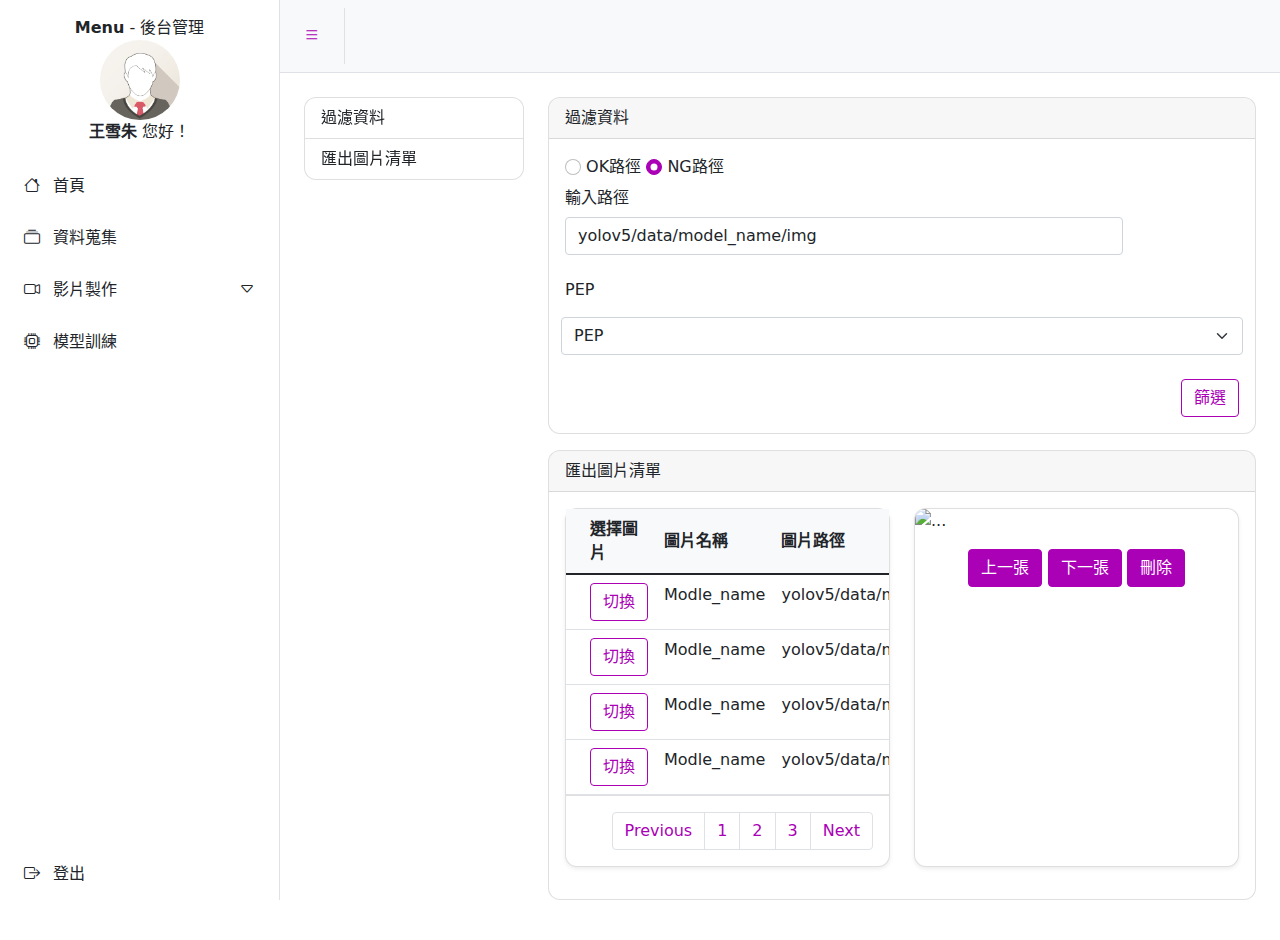
==== data_collect.html @ cba110c1 "[upload] 上傳更新完畢的網頁版型" ====
<!DOCTYPE html>
<html lang="zh-TW">
<head>
    <meta charset="UTF-8">
    <meta http-equiv="X-UA-Compatible" content="IE=edge">
    <meta name="viewport" content="width=device-width, initial-scale=1.0">
    <link rel="stylesheet" href="https://cdn.jsdelivr.net/npm/bootstrap@5.1.1/dist/css/bootstrap.min.css" rel="stylesheet" integrity="sha384-F3w7mX95PdgyTmZZMECAngseQB83DfGTowi0iMjiWaeVhAn4FJkqJByhZMI3AhiU" crossorigin="anonymous">
    <link rel="stylesheet" href="https://cdn.jsdelivr.net/npm/bootstrap-icons@1.6.1/font/bootstrap-icons.css">
    <link rel="stylesheet" href="stylesheets/all.css">
    <title>Document</title>
</head>
<body>
    <div class="d-flex">
    <aside class="sidebar vh-100 border-end pt-3 d-flex bg-white flex-column">
      <!-- 1. 後台名稱 -->
      <div class="px-4 text-center">
        <strong>Menu</strong>
        - 後台管理
      </div>
      <div class="px-4 text-center">
        <img src="./public/img_avatar1.png" class="rounded-circle" width="80" height="80">
      </div>
      <div class="px-4 text-center">
        <strong>王雪朱</strong>
        您好！
      </div>
      <!-- 2. 選單 -->
      <div class="overflow-auto mt-3">
        <div><!-- 不包含子選單 -->
          <a class="sidebar-link"
            href="/" role="button">
            <div class="px-4">
              <i class="bi bi-house me-2"></i>
              首頁
            </div>
          </a>
        </div>
        <div><!-- 不包含子選單 -->
          <a class="sidebar-link"
            href="/data_collect.html" role="button">
            <div class="px-4">
              <i class="bi bi-collection me-2"></i>
              資料蒐集
            </div>
          </a>
        </div>
        <div><!-- 包含子選項 -->
          <a data-bs-toggle="collapse"
            class="sidebar-link"
            href="#menu-admin" role="button">
            <div class="d-flex justify-content-between px-4">
              <p class="mb-0">
                <i class="bi bi-camera-video me-2"></i>
                影片製作
              </p>
              <i class="bi bi-caret-down"></i>
            </div>
          </a>
          <div class="collapse" id="menu-admin" role="button">
            <a href="/video.html" class="d-block ps-5 text-dark text-decoration-none sidebar-link">
              影片製作
            </a>
            <a href="/video_autolabel.html" class="d-block ps-5 text-dark text-decoration-none sidebar-link">
              Auto Label
            </a>
            <a href="/video_datatransfer.html" class="d-block ps-5 text-dark text-decoration-none sidebar-link">
              資料轉移
            </a>
          </div>
        </div>
      </div>
      <div><!-- 不包含子選單 -->
        <a class="sidebar-link"
          href="/train.html" role="button">
          <div class="px-4">
            <i class="bi bi-cpu me-2"></i>
            模型訓練
          </div>
        </a>
      </div>
      <!-- 3. 登出按鈕 -->
      <a href="#" class="mt-auto sidebar-link">
        <div class="px-4">
          <p class="mb-0">
            <i class="bi bi-box-arrow-right me-2"></i>
              登出
          </p>
        </div>
      </a>
    </aside>
    <main class="main">
      <div class="bg-white w-100 border-bottom sticky-top">
        <nav class="navbar navbar-light bg-light">
          <a href="#"
          class="d-inline-block py-3 px-4 border-end" id="toggle-btn">
            <i class="bi bi-list"></i>
          </a>
        </nav>
      </div>

      <div class="p-4">
        <div class="row">
          <div class="col-lg-3 mb-3">
            <nav id="detail-list-item" class="list-group sticky-top" style="top: 80px">
              <a href="#filt_data" class="list-group-item list-group-item-action">
                過濾資料
              </a>
              <a href="#outpudImgList" class="list-group-item list-group-item-action">
                匯出圖片清單
              </a>
            </nav>
          </div>
          <div class="col-lg-9">
            <div class="card mb-3">
              <div class="card-header" id="filt_data">
                過濾資料
              </div>
              <div class="card-body">
                <div class="row mb-3">
                    <div class="col-sm-10">
                        <input id="imgPathOption" name="imgPathOption" type="radio" class="form-check-input" checked="" required="">
                        <label class="form-check-label" for="imgPathOption">OK路徑</label>
                        <input id="imgPathOption" name="imgPathOption" type="radio" class="form-check-input" checked="" required="">
                        <label class="form-check-label" for="imgPathOption">NG路徑</label>
                        <br/>
                        <label for="taxNumber" class="col-sm-2 col-form-label">輸入路徑</label>
                        <input type="text" id="taxNumber" class="form-control" value="yolov5/data/model_name/img">
                    </div>
                </div>
                <div class="row mb-3">
                    <label for="invoiceType" class="col-sm-2 col-form-label">PEP</label>
                    <div class="col-sm-12 p-2">
                        <select name="" id="invoiceType" class="form-select">
                        <option value="">PEP</option>
                        <option value="" selected>PEP</option>
                        <option value="">PEP</option>
                        </select>
                    </div>
                </div>
                
                <div class="text-end">
                  <button type="button" class="btn btn-outline-primary">篩選</button>
                </div>
              </div>
            </div>

            <div class="card mb-3">
              <div class="card-header" id="outpudImgList">
                匯出圖片清單
              </div>
              <div class="card-body">
                <div class="row mb-3">
                    <div class="col-lg-6">
                        <div class="card shadow-sm h-100">
                            <div class="table-responsive">
                                <table class="table table-hover mb-0">
                                  <thead class="bg-light">
                                    <tr class="align-middle">
                                      <th scope="col" class="ps-4">選擇圖片</th>
                                      <th scope="col">圖片名稱</th>
                                      <th scope="col">圖片路徑</th>
                                    </tr>
                                  </thead>
                                  <tbody class="text-nowrap">
                                    <tr>
                                      <td class="ps-4">
                                        <input type="button" class="btn btn-outline-primary" value="切換">
                                      </td>
                                      <td>Modle_name</td>
                                      <td class="pe-4">
                                        yolov5/data/model_name/img
                                      </td>
                                    </tr>
                                    <tr>
                                        <td class="ps-4">
                                          <input type="button" class="btn btn-outline-primary" value="切換">
                                        </td>
                                        <td>Modle_name</td>
                                        <td class="pe-4">
                                          yolov5/data/model_name/img
                                        </td>
                                      </tr>
                                      <tr>
                                        <td class="ps-4">
                                          <input type="button" class="btn btn-outline-primary" value="切換">
                                        </td>
                                        <td>Modle_name</td>
                                        <td class="pe-4">
                                          yolov5/data/model_name/img
                                        </td>
                                      </tr>
                                      <tr>
                                        <td class="ps-4">
                                          <input type="button" class="btn btn-outline-primary" value="切換">
                                        </td>
                                        <td>Modle_name</td>
                                        <td class="pe-4">
                                          yolov5/data/model_name/img
                                        </td>
                                      </tr>
                                  </tbody>
                                </table>
                        </div>
                        <div class="card-footer bg-transparent py-3">
                            <nav aria-label="Page navigation example">
                              <ul class="pagination justify-content-end mb-0">
                                <li class="page-item"><a class="page-link" href="#">Previous</a></li>
                                <li class="page-item"><a class="page-link" href="#">1</a></li>
                                <li class="page-item"><a class="page-link" href="#">2</a></li>
                                <li class="page-item"><a class="page-link" href="#">3</a></li>
                                <li class="page-item"><a class="page-link" href="#">Next</a></li>
                              </ul>
                            </nav>
                          </div>
                    </div>
                    
                </div>

                    <div class="col-lg-6">
                        <div class="card shadow-sm h-100">
                          <img src="https://images.unsplash.com/photo-1499346030926-9a72daac6c63?ixlib=rb-1.2.1&ixid=MnwxMjA3fDB8MHxwaG90by1wYWdlfHx8fGVufDB8fHx8&auto=format&fit=crop&w=1770&q=80" class="card-img-top" alt="...">
                          <div class="card-body text-center">
                            <a href="#" class="btn btn-primary">上一張</a>
                            <a href="#" class="btn btn-primary">下一張</a>
                            <a href="#" class="btn btn-primary">刪除</a>
                          </div>
                        </div>
                      </div>
                
              </div>
            </div>
           </div>
            
          </div>
        </div>
      </div>
    </main>
  </div>
</div>
    <script type="text/javascript" src="public/js/index.js"></script>
    <script src="https://cdn.jsdelivr.net/npm/bootstrap@5.1.1/dist/js/bootstrap.bundle.min.js" integrity="sha384-/bQdsTh/da6pkI1MST/rWKFNjaCP5gBSY4sEBT38Q/9RBh9AH40zEOg7Hlq2THRZ" crossorigin="anonymous"></script>
</body>
</html>
---- stylesheets/all.css ----
:root {
  --bs-blue: #0d6efd;
  --bs-indigo: #6610f2;
  --bs-purple: #6f42c1;
  --bs-pink: #d63384;
  --bs-red: #dc3545;
  --bs-orange: #fd7e14;
  --bs-yellow: #ffc107;
  --bs-green: #198754;
  --bs-teal: #20c997;
  --bs-cyan: #0dcaf0;
  --bs-white: #fff;
  --bs-gray: #6c757d;
  --bs-gray-dark: #343a40;
  --bs-gray-100: #f8f9fa;
  --bs-gray-200: #e9ecef;
  --bs-gray-300: #dee2e6;
  --bs-gray-400: #ced4da;
  --bs-gray-500: #adb5bd;
  --bs-gray-600: #6c757d;
  --bs-gray-700: #495057;
  --bs-gray-800: #343a40;
  --bs-gray-900: #212529;
  --bs-primary: #aa00b6;
  --bs-secondary: #6c757d;
  --bs-success: #00ff89;
  --bs-info: #0dcaf0;
  --bs-warning: #ffc107;
  --bs-danger: #dc3545;
  --bs-light: #f8f9fa;
  --bs-dark: #212529;
  --bs-primary-rgb: 170, 0, 182;
  --bs-secondary-rgb: 108, 117, 125;
  --bs-success-rgb: 0, 255, 137;
  --bs-info-rgb: 13, 202, 240;
  --bs-warning-rgb: 255, 193, 7;
  --bs-danger-rgb: 220, 53, 69;
  --bs-light-rgb: 248, 249, 250;
  --bs-dark-rgb: 33, 37, 41;
  --bs-white-rgb: 255, 255, 255;
  --bs-black-rgb: 0, 0, 0;
  --bs-body-color-rgb: 33, 37, 41;
  --bs-body-bg-rgb: 255, 255, 255;
  --bs-font-sans-serif: system-ui, -apple-system, "Segoe UI", Roboto, "Helvetica Neue", Arial, "Noto Sans", "Liberation Sans", sans-serif, "Apple Color Emoji", "Segoe UI Emoji", "Segoe UI Symbol", "Noto Color Emoji";
  --bs-font-monospace: SFMono-Regular, Menlo, Monaco, Consolas, "Liberation Mono", "Courier New", monospace;
  --bs-gradient: linear-gradient(180deg, rgba(255, 255, 255, 0.15), rgba(255, 255, 255, 0));
  --bs-body-font-family: var(--bs-font-sans-serif);
  --bs-body-font-size: 1rem;
  --bs-body-font-weight: 400;
  --bs-body-line-height: 1.5;
  --bs-body-color: #212529;
  --bs-body-bg: #fff;
}

*,
*::before,
*::after {
  -webkit-box-sizing: border-box;
          box-sizing: border-box;
}

@media (prefers-reduced-motion: no-preference) {
  :root {
    scroll-behavior: smooth;
  }
}

body {
  margin: 0;
  font-family: var(--bs-body-font-family);
  font-size: var(--bs-body-font-size);
  font-weight: var(--bs-body-font-weight);
  line-height: var(--bs-body-line-height);
  color: var(--bs-body-color);
  text-align: var(--bs-body-text-align);
  background-color: var(--bs-body-bg);
  -webkit-text-size-adjust: 100%;
  -webkit-tap-highlight-color: rgba(0, 0, 0, 0);
}

hr {
  margin: 1rem 0;
  color: inherit;
  background-color: currentColor;
  border: 0;
  opacity: 0.25;
}

hr:not([size]) {
  height: 1px;
}

h1, .h1, h2, .h2, h3, .h3, h4, .h4, h5, .h5, h6, .h6 {
  margin-top: 0;
  margin-bottom: 0.5rem;
  font-weight: 500;
  line-height: 1.2;
}

h1, .h1 {
  font-size: calc(1.375rem + 1.5vw);
}

@media (min-width: 1200px) {
  h1, .h1 {
    font-size: 2.5rem;
  }
}

h2, .h2 {
  font-size: calc(1.325rem + 0.9vw);
}

@media (min-width: 1200px) {
  h2, .h2 {
    font-size: 2rem;
  }
}

h3, .h3 {
  font-size: calc(1.3rem + 0.6vw);
}

@media (min-width: 1200px) {
  h3, .h3 {
    font-size: 1.75rem;
  }
}

h4, .h4 {
  font-size: calc(1.275rem + 0.3vw);
}

@media (min-width: 1200px) {
  h4, .h4 {
    font-size: 1.5rem;
  }
}

h5, .h5 {
  font-size: 1.25rem;
}

h6, .h6 {
  font-size: 1rem;
}

p {
  margin-top: 0;
  margin-bottom: 1rem;
}

abbr[title],
abbr[data-bs-original-title] {
  -webkit-text-decoration: underline dotted;
          text-decoration: underline dotted;
  cursor: help;
  text-decoration-skip-ink: none;
}

address {
  margin-bottom: 1rem;
  font-style: normal;
  line-height: inherit;
}

ol,
ul {
  padding-left: 2rem;
}

ol,
ul,
dl {
  margin-top: 0;
  margin-bottom: 1rem;
}

ol ol,
ul ul,
ol ul,
ul ol {
  margin-bottom: 0;
}

dt {
  font-weight: 700;
}

dd {
  margin-bottom: .5rem;
  margin-left: 0;
}

blockquote {
  margin: 0 0 1rem;
}

b,
strong {
  font-weight: bolder;
}

small, .small {
  font-size: 0.875em;
}

mark, .mark {
  padding: 0.2em;
  background-color: #fcf8e3;
}

sub,
sup {
  position: relative;
  font-size: 0.75em;
  line-height: 0;
  vertical-align: baseline;
}

sub {
  bottom: -.25em;
}

sup {
  top: -.5em;
}

a {
  color: #aa00b6;
  text-decoration: underline;
}

a:hover {
  color: #880092;
}

a:not([href]):not([class]), a:not([href]):not([class]):hover {
  color: inherit;
  text-decoration: none;
}

pre,
code,
kbd,
samp {
  font-family: var(--bs-font-monospace);
  font-size: 1em;
  direction: ltr /* rtl:ignore */;
  unicode-bidi: bidi-override;
}

pre {
  display: block;
  margin-top: 0;
  margin-bottom: 1rem;
  overflow: auto;
  font-size: 0.875em;
}

pre code {
  font-size: inherit;
  color: inherit;
  word-break: normal;
}

code {
  font-size: 0.875em;
  color: #d63384;
  word-wrap: break-word;
}

a > code {
  color: inherit;
}

kbd {
  padding: 0.2rem 0.4rem;
  font-size: 0.875em;
  color: #fff;
  background-color: #212529;
  border-radius: 0.2rem;
}

kbd kbd {
  padding: 0;
  font-size: 1em;
  font-weight: 700;
}

figure {
  margin: 0 0 1rem;
}

img,
svg {
  vertical-align: middle;
}

table {
  caption-side: bottom;
  border-collapse: collapse;
}

caption {
  padding-top: 0.5rem;
  padding-bottom: 0.5rem;
  color: #6c757d;
  text-align: left;
}

th {
  text-align: inherit;
  text-align: -webkit-match-parent;
}

thead,
tbody,
tfoot,
tr,
td,
th {
  border-color: inherit;
  border-style: solid;
  border-width: 0;
}

label {
  display: inline-block;
}

button {
  border-radius: 0;
}

button:focus:not(:focus-visible) {
  outline: 0;
}

input,
button,
select,
optgroup,
textarea {
  margin: 0;
  font-family: inherit;
  font-size: inherit;
  line-height: inherit;
}

button,
select {
  text-transform: none;
}

[role="button"] {
  cursor: pointer;
}

select {
  word-wrap: normal;
}

select:disabled {
  opacity: 1;
}

[list]::-webkit-calendar-picker-indicator {
  display: none;
}

button,
[type="button"],
[type="reset"],
[type="submit"] {
  -webkit-appearance: button;
}

button:not(:disabled),
[type="button"]:not(:disabled),
[type="reset"]:not(:disabled),
[type="submit"]:not(:disabled) {
  cursor: pointer;
}

::-moz-focus-inner {
  padding: 0;
  border-style: none;
}

textarea {
  resize: vertical;
}

fieldset {
  min-width: 0;
  padding: 0;
  margin: 0;
  border: 0;
}

legend {
  float: left;
  width: 100%;
  padding: 0;
  margin-bottom: 0.5rem;
  font-size: calc(1.275rem + 0.3vw);
  line-height: inherit;
}

@media (min-width: 1200px) {
  legend {
    font-size: 1.5rem;
  }
}

legend + * {
  clear: left;
}

::-webkit-datetime-edit-fields-wrapper,
::-webkit-datetime-edit-text,
::-webkit-datetime-edit-minute,
::-webkit-datetime-edit-hour-field,
::-webkit-datetime-edit-day-field,
::-webkit-datetime-edit-month-field,
::-webkit-datetime-edit-year-field {
  padding: 0;
}

::-webkit-inner-spin-button {
  height: auto;
}

[type="search"] {
  outline-offset: -2px;
  -webkit-appearance: textfield;
}

/* rtl:raw:
[type="tel"],
[type="url"],
[type="email"],
[type="number"] {
  direction: ltr;
}
*/
::-webkit-search-decoration {
  -webkit-appearance: none;
}

::-webkit-color-swatch-wrapper {
  padding: 0;
}

::file-selector-button {
  font: inherit;
}

::-webkit-file-upload-button {
  font: inherit;
  -webkit-appearance: button;
}

output {
  display: inline-block;
}

iframe {
  border: 0;
}

summary {
  display: list-item;
  cursor: pointer;
}

progress {
  vertical-align: baseline;
}

[hidden] {
  display: none !important;
}

.lead {
  font-size: 1.25rem;
  font-weight: 300;
}

.display-1 {
  font-size: calc(1.625rem + 4.5vw);
  font-weight: 300;
  line-height: 1.2;
}

@media (min-width: 1200px) {
  .display-1 {
    font-size: 5rem;
  }
}

.display-2 {
  font-size: calc(1.575rem + 3.9vw);
  font-weight: 300;
  line-height: 1.2;
}

@media (min-width: 1200px) {
  .display-2 {
    font-size: 4.5rem;
  }
}

.display-3 {
  font-size: calc(1.525rem + 3.3vw);
  font-weight: 300;
  line-height: 1.2;
}

@media (min-width: 1200px) {
  .display-3 {
    font-size: 4rem;
  }
}

.display-4 {
  font-size: calc(1.475rem + 2.7vw);
  font-weight: 300;
  line-height: 1.2;
}

@media (min-width: 1200px) {
  .display-4 {
    font-size: 3.5rem;
  }
}

.display-5 {
  font-size: calc(1.425rem + 2.1vw);
  font-weight: 300;
  line-height: 1.2;
}

@media (min-width: 1200px) {
  .display-5 {
    font-size: 3rem;
  }
}

.display-6 {
  font-size: calc(1.375rem + 1.5vw);
  font-weight: 300;
  line-height: 1.2;
}

@media (min-width: 1200px) {
  .display-6 {
    font-size: 2.5rem;
  }
}

.list-unstyled {
  padding-left: 0;
  list-style: none;
}

.list-inline {
  padding-left: 0;
  list-style: none;
}

.list-inline-item {
  display: inline-block;
}

.list-inline-item:not(:last-child) {
  margin-right: 0.5rem;
}

.initialism {
  font-size: 0.875em;
  text-transform: uppercase;
}

.blockquote {
  margin-bottom: 1rem;
  font-size: 1.25rem;
}

.blockquote > :last-child {
  margin-bottom: 0;
}

.blockquote-footer {
  margin-top: -1rem;
  margin-bottom: 1rem;
  font-size: 0.875em;
  color: #6c757d;
}

.blockquote-footer::before {
  content: "\2014\00A0";
}

.img-fluid {
  max-width: 100%;
  height: auto;
}

.img-thumbnail {
  padding: 0.25rem;
  background-color: #fff;
  border: 1px solid #dee2e6;
  border-radius: 0.25rem;
  max-width: 100%;
  height: auto;
}

.figure {
  display: inline-block;
}

.figure-img {
  margin-bottom: 0.5rem;
  line-height: 1;
}

.figure-caption {
  font-size: 0.875em;
  color: #6c757d;
}

.container,
.container-fluid,
.container-sm,
.container-md,
.container-lg,
.container-xl,
.container-xxl {
  width: 100%;
  padding-right: var(--bs-gutter-x, 0.75rem);
  padding-left: var(--bs-gutter-x, 0.75rem);
  margin-right: auto;
  margin-left: auto;
}

@media (min-width: 576px) {
  .container, .container-sm {
    max-width: 540px;
  }
}

@media (min-width: 768px) {
  .container, .container-sm, .container-md {
    max-width: 720px;
  }
}

@media (min-width: 992px) {
  .container, .container-sm, .container-md, .container-lg {
    max-width: 960px;
  }
}

@media (min-width: 1200px) {
  .container, .container-sm, .container-md, .container-lg, .container-xl {
    max-width: 1140px;
  }
}

@media (min-width: 1400px) {
  .container, .container-sm, .container-md, .container-lg, .container-xl, .container-xxl {
    max-width: 1320px;
  }
}

.row {
  --bs-gutter-x: 1.5rem;
  --bs-gutter-y: 0;
  display: -webkit-box;
  display: -ms-flexbox;
  display: flex;
  -ms-flex-wrap: wrap;
      flex-wrap: wrap;
  margin-top: calc(-1 * var(--bs-gutter-y));
  margin-right: calc(-.5 * var(--bs-gutter-x));
  margin-left: calc(-.5 * var(--bs-gutter-x));
}

.row > * {
  -ms-flex-negative: 0;
      flex-shrink: 0;
  width: 100%;
  max-width: 100%;
  padding-right: calc(var(--bs-gutter-x) * .5);
  padding-left: calc(var(--bs-gutter-x) * .5);
  margin-top: var(--bs-gutter-y);
}

.col {
  -webkit-box-flex: 1;
      -ms-flex: 1 0 0%;
          flex: 1 0 0%;
}

.row-cols-auto > * {
  -webkit-box-flex: 0;
      -ms-flex: 0 0 auto;
          flex: 0 0 auto;
  width: auto;
}

.row-cols-1 > * {
  -webkit-box-flex: 0;
      -ms-flex: 0 0 auto;
          flex: 0 0 auto;
  width: 100%;
}

.row-cols-2 > * {
  -webkit-box-flex: 0;
      -ms-flex: 0 0 auto;
          flex: 0 0 auto;
  width: 50%;
}

.row-cols-3 > * {
  -webkit-box-flex: 0;
      -ms-flex: 0 0 auto;
          flex: 0 0 auto;
  width: 33.33333%;
}

.row-cols-4 > * {
  -webkit-box-flex: 0;
      -ms-flex: 0 0 auto;
          flex: 0 0 auto;
  width: 25%;
}

.row-cols-5 > * {
  -webkit-box-flex: 0;
      -ms-flex: 0 0 auto;
          flex: 0 0 auto;
  width: 20%;
}

.row-cols-6 > * {
  -webkit-box-flex: 0;
      -ms-flex: 0 0 auto;
          flex: 0 0 auto;
  width: 16.66667%;
}

.col-auto {
  -webkit-box-flex: 0;
      -ms-flex: 0 0 auto;
          flex: 0 0 auto;
  width: auto;
}

.col-1 {
  -webkit-box-flex: 0;
      -ms-flex: 0 0 auto;
          flex: 0 0 auto;
  width: 8.33333%;
}

.col-2 {
  -webkit-box-flex: 0;
      -ms-flex: 0 0 auto;
          flex: 0 0 auto;
  width: 16.66667%;
}

.col-3 {
  -webkit-box-flex: 0;
      -ms-flex: 0 0 auto;
          flex: 0 0 auto;
  width: 25%;
}

.col-4 {
  -webkit-box-flex: 0;
      -ms-flex: 0 0 auto;
          flex: 0 0 auto;
  width: 33.33333%;
}

.col-5 {
  -webkit-box-flex: 0;
      -ms-flex: 0 0 auto;
          flex: 0 0 auto;
  width: 41.66667%;
}

.col-6 {
  -webkit-box-flex: 0;
      -ms-flex: 0 0 auto;
          flex: 0 0 auto;
  width: 50%;
}

.col-7 {
  -webkit-box-flex: 0;
      -ms-flex: 0 0 auto;
          flex: 0 0 auto;
  width: 58.33333%;
}

.col-8 {
  -webkit-box-flex: 0;
      -ms-flex: 0 0 auto;
          flex: 0 0 auto;
  width: 66.66667%;
}

.col-9 {
  -webkit-box-flex: 0;
      -ms-flex: 0 0 auto;
          flex: 0 0 auto;
  width: 75%;
}

.col-10 {
  -webkit-box-flex: 0;
      -ms-flex: 0 0 auto;
          flex: 0 0 auto;
  width: 83.33333%;
}

.col-11 {
  -webkit-box-flex: 0;
      -ms-flex: 0 0 auto;
          flex: 0 0 auto;
  width: 91.66667%;
}

.col-12 {
  -webkit-box-flex: 0;
      -ms-flex: 0 0 auto;
          flex: 0 0 auto;
  width: 100%;
}

.offset-1 {
  margin-left: 8.33333%;
}

.offset-2 {
  margin-left: 16.66667%;
}

.offset-3 {
  margin-left: 25%;
}

.offset-4 {
  margin-left: 33.33333%;
}

.offset-5 {
  margin-left: 41.66667%;
}

.offset-6 {
  margin-left: 50%;
}

.offset-7 {
  margin-left: 58.33333%;
}

.offset-8 {
  margin-left: 66.66667%;
}

.offset-9 {
  margin-left: 75%;
}

.offset-10 {
  margin-left: 83.33333%;
}

.offset-11 {
  margin-left: 91.66667%;
}

.g-0,
.gx-0 {
  --bs-gutter-x: 0;
}

.g-0,
.gy-0 {
  --bs-gutter-y: 0;
}

.g-1,
.gx-1 {
  --bs-gutter-x: 0.25rem;
}

.g-1,
.gy-1 {
  --bs-gutter-y: 0.25rem;
}

.g-2,
.gx-2 {
  --bs-gutter-x: 0.5rem;
}

.g-2,
.gy-2 {
  --bs-gutter-y: 0.5rem;
}

.g-3,
.gx-3 {
  --bs-gutter-x: 1rem;
}

.g-3,
.gy-3 {
  --bs-gutter-y: 1rem;
}

.g-4,
.gx-4 {
  --bs-gutter-x: 1.5rem;
}

.g-4,
.gy-4 {
  --bs-gutter-y: 1.5rem;
}

.g-5,
.gx-5 {
  --bs-gutter-x: 3rem;
}

.g-5,
.gy-5 {
  --bs-gutter-y: 3rem;
}

@media (min-width: 576px) {
  .col-sm {
    -webkit-box-flex: 1;
        -ms-flex: 1 0 0%;
            flex: 1 0 0%;
  }
  .row-cols-sm-auto > * {
    -webkit-box-flex: 0;
        -ms-flex: 0 0 auto;
            flex: 0 0 auto;
    width: auto;
  }
  .row-cols-sm-1 > * {
    -webkit-box-flex: 0;
        -ms-flex: 0 0 auto;
            flex: 0 0 auto;
    width: 100%;
  }
  .row-cols-sm-2 > * {
    -webkit-box-flex: 0;
        -ms-flex: 0 0 auto;
            flex: 0 0 auto;
    width: 50%;
  }
  .row-cols-sm-3 > * {
    -webkit-box-flex: 0;
        -ms-flex: 0 0 auto;
            flex: 0 0 auto;
    width: 33.33333%;
  }
  .row-cols-sm-4 > * {
    -webkit-box-flex: 0;
        -ms-flex: 0 0 auto;
            flex: 0 0 auto;
    width: 25%;
  }
  .row-cols-sm-5 > * {
    -webkit-box-flex: 0;
        -ms-flex: 0 0 auto;
            flex: 0 0 auto;
    width: 20%;
  }
  .row-cols-sm-6 > * {
    -webkit-box-flex: 0;
        -ms-flex: 0 0 auto;
            flex: 0 0 auto;
    width: 16.66667%;
  }
  .col-sm-auto {
    -webkit-box-flex: 0;
        -ms-flex: 0 0 auto;
            flex: 0 0 auto;
    width: auto;
  }
  .col-sm-1 {
    -webkit-box-flex: 0;
        -ms-flex: 0 0 auto;
            flex: 0 0 auto;
    width: 8.33333%;
  }
  .col-sm-2 {
    -webkit-box-flex: 0;
        -ms-flex: 0 0 auto;
            flex: 0 0 auto;
    width: 16.66667%;
  }
  .col-sm-3 {
    -webkit-box-flex: 0;
        -ms-flex: 0 0 auto;
            flex: 0 0 auto;
    width: 25%;
  }
  .col-sm-4 {
    -webkit-box-flex: 0;
        -ms-flex: 0 0 auto;
            flex: 0 0 auto;
    width: 33.33333%;
  }
  .col-sm-5 {
    -webkit-box-flex: 0;
        -ms-flex: 0 0 auto;
            flex: 0 0 auto;
    width: 41.66667%;
  }
  .col-sm-6 {
    -webkit-box-flex: 0;
        -ms-flex: 0 0 auto;
            flex: 0 0 auto;
    width: 50%;
  }
  .col-sm-7 {
    -webkit-box-flex: 0;
        -ms-flex: 0 0 auto;
            flex: 0 0 auto;
    width: 58.33333%;
  }
  .col-sm-8 {
    -webkit-box-flex: 0;
        -ms-flex: 0 0 auto;
            flex: 0 0 auto;
    width: 66.66667%;
  }
  .col-sm-9 {
    -webkit-box-flex: 0;
        -ms-flex: 0 0 auto;
            flex: 0 0 auto;
    width: 75%;
  }
  .col-sm-10 {
    -webkit-box-flex: 0;
        -ms-flex: 0 0 auto;
            flex: 0 0 auto;
    width: 83.33333%;
  }
  .col-sm-11 {
    -webkit-box-flex: 0;
        -ms-flex: 0 0 auto;
            flex: 0 0 auto;
    width: 91.66667%;
  }
  .col-sm-12 {
    -webkit-box-flex: 0;
        -ms-flex: 0 0 auto;
            flex: 0 0 auto;
    width: 100%;
  }
  .offset-sm-0 {
    margin-left: 0;
  }
  .offset-sm-1 {
    margin-left: 8.33333%;
  }
  .offset-sm-2 {
    margin-left: 16.66667%;
  }
  .offset-sm-3 {
    margin-left: 25%;
  }
  .offset-sm-4 {
    margin-left: 33.33333%;
  }
  .offset-sm-5 {
    margin-left: 41.66667%;
  }
  .offset-sm-6 {
    margin-left: 50%;
  }
  .offset-sm-7 {
    margin-left: 58.33333%;
  }
  .offset-sm-8 {
    margin-left: 66.66667%;
  }
  .offset-sm-9 {
    margin-left: 75%;
  }
  .offset-sm-10 {
    margin-left: 83.33333%;
  }
  .offset-sm-11 {
    margin-left: 91.66667%;
  }
  .g-sm-0,
  .gx-sm-0 {
    --bs-gutter-x: 0;
  }
  .g-sm-0,
  .gy-sm-0 {
    --bs-gutter-y: 0;
  }
  .g-sm-1,
  .gx-sm-1 {
    --bs-gutter-x: 0.25rem;
  }
  .g-sm-1,
  .gy-sm-1 {
    --bs-gutter-y: 0.25rem;
  }
  .g-sm-2,
  .gx-sm-2 {
    --bs-gutter-x: 0.5rem;
  }
  .g-sm-2,
  .gy-sm-2 {
    --bs-gutter-y: 0.5rem;
  }
  .g-sm-3,
  .gx-sm-3 {
    --bs-gutter-x: 1rem;
  }
  .g-sm-3,
  .gy-sm-3 {
    --bs-gutter-y: 1rem;
  }
  .g-sm-4,
  .gx-sm-4 {
    --bs-gutter-x: 1.5rem;
  }
  .g-sm-4,
  .gy-sm-4 {
    --bs-gutter-y: 1.5rem;
  }
  .g-sm-5,
  .gx-sm-5 {
    --bs-gutter-x: 3rem;
  }
  .g-sm-5,
  .gy-sm-5 {
    --bs-gutter-y: 3rem;
  }
}

@media (min-width: 768px) {
  .col-md {
    -webkit-box-flex: 1;
        -ms-flex: 1 0 0%;
            flex: 1 0 0%;
  }
  .row-cols-md-auto > * {
    -webkit-box-flex: 0;
        -ms-flex: 0 0 auto;
            flex: 0 0 auto;
    width: auto;
  }
  .row-cols-md-1 > * {
    -webkit-box-flex: 0;
        -ms-flex: 0 0 auto;
            flex: 0 0 auto;
    width: 100%;
  }
  .row-cols-md-2 > * {
    -webkit-box-flex: 0;
        -ms-flex: 0 0 auto;
            flex: 0 0 auto;
    width: 50%;
  }
  .row-cols-md-3 > * {
    -webkit-box-flex: 0;
        -ms-flex: 0 0 auto;
            flex: 0 0 auto;
    width: 33.33333%;
  }
  .row-cols-md-4 > * {
    -webkit-box-flex: 0;
        -ms-flex: 0 0 auto;
            flex: 0 0 auto;
    width: 25%;
  }
  .row-cols-md-5 > * {
    -webkit-box-flex: 0;
        -ms-flex: 0 0 auto;
            flex: 0 0 auto;
    width: 20%;
  }
  .row-cols-md-6 > * {
    -webkit-box-flex: 0;
        -ms-flex: 0 0 auto;
            flex: 0 0 auto;
    width: 16.66667%;
  }
  .col-md-auto {
    -webkit-box-flex: 0;
        -ms-flex: 0 0 auto;
            flex: 0 0 auto;
    width: auto;
  }
  .col-md-1 {
    -webkit-box-flex: 0;
        -ms-flex: 0 0 auto;
            flex: 0 0 auto;
    width: 8.33333%;
  }
  .col-md-2 {
    -webkit-box-flex: 0;
        -ms-flex: 0 0 auto;
            flex: 0 0 auto;
    width: 16.66667%;
  }
  .col-md-3 {
    -webkit-box-flex: 0;
        -ms-flex: 0 0 auto;
            flex: 0 0 auto;
    width: 25%;
  }
  .col-md-4 {
    -webkit-box-flex: 0;
        -ms-flex: 0 0 auto;
            flex: 0 0 auto;
    width: 33.33333%;
  }
  .col-md-5 {
    -webkit-box-flex: 0;
        -ms-flex: 0 0 auto;
            flex: 0 0 auto;
    width: 41.66667%;
  }
  .col-md-6 {
    -webkit-box-flex: 0;
        -ms-flex: 0 0 auto;
            flex: 0 0 auto;
    width: 50%;
  }
  .col-md-7 {
    -webkit-box-flex: 0;
        -ms-flex: 0 0 auto;
            flex: 0 0 auto;
    width: 58.33333%;
  }
  .col-md-8 {
    -webkit-box-flex: 0;
        -ms-flex: 0 0 auto;
            flex: 0 0 auto;
    width: 66.66667%;
  }
  .col-md-9 {
    -webkit-box-flex: 0;
        -ms-flex: 0 0 auto;
            flex: 0 0 auto;
    width: 75%;
  }
  .col-md-10 {
    -webkit-box-flex: 0;
        -ms-flex: 0 0 auto;
            flex: 0 0 auto;
    width: 83.33333%;
  }
  .col-md-11 {
    -webkit-box-flex: 0;
        -ms-flex: 0 0 auto;
            flex: 0 0 auto;
    width: 91.66667%;
  }
  .col-md-12 {
    -webkit-box-flex: 0;
        -ms-flex: 0 0 auto;
            flex: 0 0 auto;
    width: 100%;
  }
  .offset-md-0 {
    margin-left: 0;
  }
  .offset-md-1 {
    margin-left: 8.33333%;
  }
  .offset-md-2 {
    margin-left: 16.66667%;
  }
  .offset-md-3 {
    margin-left: 25%;
  }
  .offset-md-4 {
    margin-left: 33.33333%;
  }
  .offset-md-5 {
    margin-left: 41.66667%;
  }
  .offset-md-6 {
    margin-left: 50%;
  }
  .offset-md-7 {
    margin-left: 58.33333%;
  }
  .offset-md-8 {
    margin-left: 66.66667%;
  }
  .offset-md-9 {
    margin-left: 75%;
  }
  .offset-md-10 {
    margin-left: 83.33333%;
  }
  .offset-md-11 {
    margin-left: 91.66667%;
  }
  .g-md-0,
  .gx-md-0 {
    --bs-gutter-x: 0;
  }
  .g-md-0,
  .gy-md-0 {
    --bs-gutter-y: 0;
  }
  .g-md-1,
  .gx-md-1 {
    --bs-gutter-x: 0.25rem;
  }
  .g-md-1,
  .gy-md-1 {
    --bs-gutter-y: 0.25rem;
  }
  .g-md-2,
  .gx-md-2 {
    --bs-gutter-x: 0.5rem;
  }
  .g-md-2,
  .gy-md-2 {
    --bs-gutter-y: 0.5rem;
  }
  .g-md-3,
  .gx-md-3 {
    --bs-gutter-x: 1rem;
  }
  .g-md-3,
  .gy-md-3 {
    --bs-gutter-y: 1rem;
  }
  .g-md-4,
  .gx-md-4 {
    --bs-gutter-x: 1.5rem;
  }
  .g-md-4,
  .gy-md-4 {
    --bs-gutter-y: 1.5rem;
  }
  .g-md-5,
  .gx-md-5 {
    --bs-gutter-x: 3rem;
  }
  .g-md-5,
  .gy-md-5 {
    --bs-gutter-y: 3rem;
  }
}

@media (min-width: 992px) {
  .col-lg {
    -webkit-box-flex: 1;
        -ms-flex: 1 0 0%;
            flex: 1 0 0%;
  }
  .row-cols-lg-auto > * {
    -webkit-box-flex: 0;
        -ms-flex: 0 0 auto;
            flex: 0 0 auto;
    width: auto;
  }
  .row-cols-lg-1 > * {
    -webkit-box-flex: 0;
        -ms-flex: 0 0 auto;
            flex: 0 0 auto;
    width: 100%;
  }
  .row-cols-lg-2 > * {
    -webkit-box-flex: 0;
        -ms-flex: 0 0 auto;
            flex: 0 0 auto;
    width: 50%;
  }
  .row-cols-lg-3 > * {
    -webkit-box-flex: 0;
        -ms-flex: 0 0 auto;
            flex: 0 0 auto;
    width: 33.33333%;
  }
  .row-cols-lg-4 > * {
    -webkit-box-flex: 0;
        -ms-flex: 0 0 auto;
            flex: 0 0 auto;
    width: 25%;
  }
  .row-cols-lg-5 > * {
    -webkit-box-flex: 0;
        -ms-flex: 0 0 auto;
            flex: 0 0 auto;
    width: 20%;
  }
  .row-cols-lg-6 > * {
    -webkit-box-flex: 0;
        -ms-flex: 0 0 auto;
            flex: 0 0 auto;
    width: 16.66667%;
  }
  .col-lg-auto {
    -webkit-box-flex: 0;
        -ms-flex: 0 0 auto;
            flex: 0 0 auto;
    width: auto;
  }
  .col-lg-1 {
    -webkit-box-flex: 0;
        -ms-flex: 0 0 auto;
            flex: 0 0 auto;
    width: 8.33333%;
  }
  .col-lg-2 {
    -webkit-box-flex: 0;
        -ms-flex: 0 0 auto;
            flex: 0 0 auto;
    width: 16.66667%;
  }
  .col-lg-3 {
    -webkit-box-flex: 0;
        -ms-flex: 0 0 auto;
            flex: 0 0 auto;
    width: 25%;
  }
  .col-lg-4 {
    -webkit-box-flex: 0;
        -ms-flex: 0 0 auto;
            flex: 0 0 auto;
    width: 33.33333%;
  }
  .col-lg-5 {
    -webkit-box-flex: 0;
        -ms-flex: 0 0 auto;
            flex: 0 0 auto;
    width: 41.66667%;
  }
  .col-lg-6 {
    -webkit-box-flex: 0;
        -ms-flex: 0 0 auto;
            flex: 0 0 auto;
    width: 50%;
  }
  .col-lg-7 {
    -webkit-box-flex: 0;
        -ms-flex: 0 0 auto;
            flex: 0 0 auto;
    width: 58.33333%;
  }
  .col-lg-8 {
    -webkit-box-flex: 0;
        -ms-flex: 0 0 auto;
            flex: 0 0 auto;
    width: 66.66667%;
  }
  .col-lg-9 {
    -webkit-box-flex: 0;
        -ms-flex: 0 0 auto;
            flex: 0 0 auto;
    width: 75%;
  }
  .col-lg-10 {
    -webkit-box-flex: 0;
        -ms-flex: 0 0 auto;
            flex: 0 0 auto;
    width: 83.33333%;
  }
  .col-lg-11 {
    -webkit-box-flex: 0;
        -ms-flex: 0 0 auto;
            flex: 0 0 auto;
    width: 91.66667%;
  }
  .col-lg-12 {
    -webkit-box-flex: 0;
        -ms-flex: 0 0 auto;
            flex: 0 0 auto;
    width: 100%;
  }
  .offset-lg-0 {
    margin-left: 0;
  }
  .offset-lg-1 {
    margin-left: 8.33333%;
  }
  .offset-lg-2 {
    margin-left: 16.66667%;
  }
  .offset-lg-3 {
    margin-left: 25%;
  }
  .offset-lg-4 {
    margin-left: 33.33333%;
  }
  .offset-lg-5 {
    margin-left: 41.66667%;
  }
  .offset-lg-6 {
    margin-left: 50%;
  }
  .offset-lg-7 {
    margin-left: 58.33333%;
  }
  .offset-lg-8 {
    margin-left: 66.66667%;
  }
  .offset-lg-9 {
    margin-left: 75%;
  }
  .offset-lg-10 {
    margin-left: 83.33333%;
  }
  .offset-lg-11 {
    margin-left: 91.66667%;
  }
  .g-lg-0,
  .gx-lg-0 {
    --bs-gutter-x: 0;
  }
  .g-lg-0,
  .gy-lg-0 {
    --bs-gutter-y: 0;
  }
  .g-lg-1,
  .gx-lg-1 {
    --bs-gutter-x: 0.25rem;
  }
  .g-lg-1,
  .gy-lg-1 {
    --bs-gutter-y: 0.25rem;
  }
  .g-lg-2,
  .gx-lg-2 {
    --bs-gutter-x: 0.5rem;
  }
  .g-lg-2,
  .gy-lg-2 {
    --bs-gutter-y: 0.5rem;
  }
  .g-lg-3,
  .gx-lg-3 {
    --bs-gutter-x: 1rem;
  }
  .g-lg-3,
  .gy-lg-3 {
    --bs-gutter-y: 1rem;
  }
  .g-lg-4,
  .gx-lg-4 {
    --bs-gutter-x: 1.5rem;
  }
  .g-lg-4,
  .gy-lg-4 {
    --bs-gutter-y: 1.5rem;
  }
  .g-lg-5,
  .gx-lg-5 {
    --bs-gutter-x: 3rem;
  }
  .g-lg-5,
  .gy-lg-5 {
    --bs-gutter-y: 3rem;
  }
}

@media (min-width: 1200px) {
  .col-xl {
    -webkit-box-flex: 1;
        -ms-flex: 1 0 0%;
            flex: 1 0 0%;
  }
  .row-cols-xl-auto > * {
    -webkit-box-flex: 0;
        -ms-flex: 0 0 auto;
            flex: 0 0 auto;
    width: auto;
  }
  .row-cols-xl-1 > * {
    -webkit-box-flex: 0;
        -ms-flex: 0 0 auto;
            flex: 0 0 auto;
    width: 100%;
  }
  .row-cols-xl-2 > * {
    -webkit-box-flex: 0;
        -ms-flex: 0 0 auto;
            flex: 0 0 auto;
    width: 50%;
  }
  .row-cols-xl-3 > * {
    -webkit-box-flex: 0;
        -ms-flex: 0 0 auto;
            flex: 0 0 auto;
    width: 33.33333%;
  }
  .row-cols-xl-4 > * {
    -webkit-box-flex: 0;
        -ms-flex: 0 0 auto;
            flex: 0 0 auto;
    width: 25%;
  }
  .row-cols-xl-5 > * {
    -webkit-box-flex: 0;
        -ms-flex: 0 0 auto;
            flex: 0 0 auto;
    width: 20%;
  }
  .row-cols-xl-6 > * {
    -webkit-box-flex: 0;
        -ms-flex: 0 0 auto;
            flex: 0 0 auto;
    width: 16.66667%;
  }
  .col-xl-auto {
    -webkit-box-flex: 0;
        -ms-flex: 0 0 auto;
            flex: 0 0 auto;
    width: auto;
  }
  .col-xl-1 {
    -webkit-box-flex: 0;
        -ms-flex: 0 0 auto;
            flex: 0 0 auto;
    width: 8.33333%;
  }
  .col-xl-2 {
    -webkit-box-flex: 0;
        -ms-flex: 0 0 auto;
            flex: 0 0 auto;
    width: 16.66667%;
  }
  .col-xl-3 {
    -webkit-box-flex: 0;
        -ms-flex: 0 0 auto;
            flex: 0 0 auto;
    width: 25%;
  }
  .col-xl-4 {
    -webkit-box-flex: 0;
        -ms-flex: 0 0 auto;
            flex: 0 0 auto;
    width: 33.33333%;
  }
  .col-xl-5 {
    -webkit-box-flex: 0;
        -ms-flex: 0 0 auto;
            flex: 0 0 auto;
    width: 41.66667%;
  }
  .col-xl-6 {
    -webkit-box-flex: 0;
        -ms-flex: 0 0 auto;
            flex: 0 0 auto;
    width: 50%;
  }
  .col-xl-7 {
    -webkit-box-flex: 0;
        -ms-flex: 0 0 auto;
            flex: 0 0 auto;
    width: 58.33333%;
  }
  .col-xl-8 {
    -webkit-box-flex: 0;
        -ms-flex: 0 0 auto;
            flex: 0 0 auto;
    width: 66.66667%;
  }
  .col-xl-9 {
    -webkit-box-flex: 0;
        -ms-flex: 0 0 auto;
            flex: 0 0 auto;
    width: 75%;
  }
  .col-xl-10 {
    -webkit-box-flex: 0;
        -ms-flex: 0 0 auto;
            flex: 0 0 auto;
    width: 83.33333%;
  }
  .col-xl-11 {
    -webkit-box-flex: 0;
        -ms-flex: 0 0 auto;
            flex: 0 0 auto;
    width: 91.66667%;
  }
  .col-xl-12 {
    -webkit-box-flex: 0;
        -ms-flex: 0 0 auto;
            flex: 0 0 auto;
    width: 100%;
  }
  .offset-xl-0 {
    margin-left: 0;
  }
  .offset-xl-1 {
    margin-left: 8.33333%;
  }
  .offset-xl-2 {
    margin-left: 16.66667%;
  }
  .offset-xl-3 {
    margin-left: 25%;
  }
  .offset-xl-4 {
    margin-left: 33.33333%;
  }
  .offset-xl-5 {
    margin-left: 41.66667%;
  }
  .offset-xl-6 {
    margin-left: 50%;
  }
  .offset-xl-7 {
    margin-left: 58.33333%;
  }
  .offset-xl-8 {
    margin-left: 66.66667%;
  }
  .offset-xl-9 {
    margin-left: 75%;
  }
  .offset-xl-10 {
    margin-left: 83.33333%;
  }
  .offset-xl-11 {
    margin-left: 91.66667%;
  }
  .g-xl-0,
  .gx-xl-0 {
    --bs-gutter-x: 0;
  }
  .g-xl-0,
  .gy-xl-0 {
    --bs-gutter-y: 0;
  }
  .g-xl-1,
  .gx-xl-1 {
    --bs-gutter-x: 0.25rem;
  }
  .g-xl-1,
  .gy-xl-1 {
    --bs-gutter-y: 0.25rem;
  }
  .g-xl-2,
  .gx-xl-2 {
    --bs-gutter-x: 0.5rem;
  }
  .g-xl-2,
  .gy-xl-2 {
    --bs-gutter-y: 0.5rem;
  }
  .g-xl-3,
  .gx-xl-3 {
    --bs-gutter-x: 1rem;
  }
  .g-xl-3,
  .gy-xl-3 {
    --bs-gutter-y: 1rem;
  }
  .g-xl-4,
  .gx-xl-4 {
    --bs-gutter-x: 1.5rem;
  }
  .g-xl-4,
  .gy-xl-4 {
    --bs-gutter-y: 1.5rem;
  }
  .g-xl-5,
  .gx-xl-5 {
    --bs-gutter-x: 3rem;
  }
  .g-xl-5,
  .gy-xl-5 {
    --bs-gutter-y: 3rem;
  }
}

@media (min-width: 1400px) {
  .col-xxl {
    -webkit-box-flex: 1;
        -ms-flex: 1 0 0%;
            flex: 1 0 0%;
  }
  .row-cols-xxl-auto > * {
    -webkit-box-flex: 0;
        -ms-flex: 0 0 auto;
            flex: 0 0 auto;
    width: auto;
  }
  .row-cols-xxl-1 > * {
    -webkit-box-flex: 0;
        -ms-flex: 0 0 auto;
            flex: 0 0 auto;
    width: 100%;
  }
  .row-cols-xxl-2 > * {
    -webkit-box-flex: 0;
        -ms-flex: 0 0 auto;
            flex: 0 0 auto;
    width: 50%;
  }
  .row-cols-xxl-3 > * {
    -webkit-box-flex: 0;
        -ms-flex: 0 0 auto;
            flex: 0 0 auto;
    width: 33.33333%;
  }
  .row-cols-xxl-4 > * {
    -webkit-box-flex: 0;
        -ms-flex: 0 0 auto;
            flex: 0 0 auto;
    width: 25%;
  }
  .row-cols-xxl-5 > * {
    -webkit-box-flex: 0;
        -ms-flex: 0 0 auto;
            flex: 0 0 auto;
    width: 20%;
  }
  .row-cols-xxl-6 > * {
    -webkit-box-flex: 0;
        -ms-flex: 0 0 auto;
            flex: 0 0 auto;
    width: 16.66667%;
  }
  .col-xxl-auto {
    -webkit-box-flex: 0;
        -ms-flex: 0 0 auto;
            flex: 0 0 auto;
    width: auto;
  }
  .col-xxl-1 {
    -webkit-box-flex: 0;
        -ms-flex: 0 0 auto;
            flex: 0 0 auto;
    width: 8.33333%;
  }
  .col-xxl-2 {
    -webkit-box-flex: 0;
        -ms-flex: 0 0 auto;
            flex: 0 0 auto;
    width: 16.66667%;
  }
  .col-xxl-3 {
    -webkit-box-flex: 0;
        -ms-flex: 0 0 auto;
            flex: 0 0 auto;
    width: 25%;
  }
  .col-xxl-4 {
    -webkit-box-flex: 0;
        -ms-flex: 0 0 auto;
            flex: 0 0 auto;
    width: 33.33333%;
  }
  .col-xxl-5 {
    -webkit-box-flex: 0;
        -ms-flex: 0 0 auto;
            flex: 0 0 auto;
    width: 41.66667%;
  }
  .col-xxl-6 {
    -webkit-box-flex: 0;
        -ms-flex: 0 0 auto;
            flex: 0 0 auto;
    width: 50%;
  }
  .col-xxl-7 {
    -webkit-box-flex: 0;
        -ms-flex: 0 0 auto;
            flex: 0 0 auto;
    width: 58.33333%;
  }
  .col-xxl-8 {
    -webkit-box-flex: 0;
        -ms-flex: 0 0 auto;
            flex: 0 0 auto;
    width: 66.66667%;
  }
  .col-xxl-9 {
    -webkit-box-flex: 0;
        -ms-flex: 0 0 auto;
            flex: 0 0 auto;
    width: 75%;
  }
  .col-xxl-10 {
    -webkit-box-flex: 0;
        -ms-flex: 0 0 auto;
            flex: 0 0 auto;
    width: 83.33333%;
  }
  .col-xxl-11 {
    -webkit-box-flex: 0;
        -ms-flex: 0 0 auto;
            flex: 0 0 auto;
    width: 91.66667%;
  }
  .col-xxl-12 {
    -webkit-box-flex: 0;
        -ms-flex: 0 0 auto;
            flex: 0 0 auto;
    width: 100%;
  }
  .offset-xxl-0 {
    margin-left: 0;
  }
  .offset-xxl-1 {
    margin-left: 8.33333%;
  }
  .offset-xxl-2 {
    margin-left: 16.66667%;
  }
  .offset-xxl-3 {
    margin-left: 25%;
  }
  .offset-xxl-4 {
    margin-left: 33.33333%;
  }
  .offset-xxl-5 {
    margin-left: 41.66667%;
  }
  .offset-xxl-6 {
    margin-left: 50%;
  }
  .offset-xxl-7 {
    margin-left: 58.33333%;
  }
  .offset-xxl-8 {
    margin-left: 66.66667%;
  }
  .offset-xxl-9 {
    margin-left: 75%;
  }
  .offset-xxl-10 {
    margin-left: 83.33333%;
  }
  .offset-xxl-11 {
    margin-left: 91.66667%;
  }
  .g-xxl-0,
  .gx-xxl-0 {
    --bs-gutter-x: 0;
  }
  .g-xxl-0,
  .gy-xxl-0 {
    --bs-gutter-y: 0;
  }
  .g-xxl-1,
  .gx-xxl-1 {
    --bs-gutter-x: 0.25rem;
  }
  .g-xxl-1,
  .gy-xxl-1 {
    --bs-gutter-y: 0.25rem;
  }
  .g-xxl-2,
  .gx-xxl-2 {
    --bs-gutter-x: 0.5rem;
  }
  .g-xxl-2,
  .gy-xxl-2 {
    --bs-gutter-y: 0.5rem;
  }
  .g-xxl-3,
  .gx-xxl-3 {
    --bs-gutter-x: 1rem;
  }
  .g-xxl-3,
  .gy-xxl-3 {
    --bs-gutter-y: 1rem;
  }
  .g-xxl-4,
  .gx-xxl-4 {
    --bs-gutter-x: 1.5rem;
  }
  .g-xxl-4,
  .gy-xxl-4 {
    --bs-gutter-y: 1.5rem;
  }
  .g-xxl-5,
  .gx-xxl-5 {
    --bs-gutter-x: 3rem;
  }
  .g-xxl-5,
  .gy-xxl-5 {
    --bs-gutter-y: 3rem;
  }
}

.table {
  --bs-table-bg: transparent;
  --bs-table-accent-bg: transparent;
  --bs-table-striped-color: #212529;
  --bs-table-striped-bg: rgba(0, 0, 0, 0.05);
  --bs-table-active-color: #212529;
  --bs-table-active-bg: rgba(0, 0, 0, 0.1);
  --bs-table-hover-color: #212529;
  --bs-table-hover-bg: rgba(0, 0, 0, 0.075);
  width: 100%;
  margin-bottom: 1rem;
  color: #212529;
  vertical-align: top;
  border-color: #dee2e6;
}

.table > :not(caption) > * > * {
  padding: 0.5rem 0.5rem;
  background-color: var(--bs-table-bg);
  border-bottom-width: 1px;
  -webkit-box-shadow: inset 0 0 0 9999px var(--bs-table-accent-bg);
          box-shadow: inset 0 0 0 9999px var(--bs-table-accent-bg);
}

.table > tbody {
  vertical-align: inherit;
}

.table > thead {
  vertical-align: bottom;
}

.table > :not(:first-child) {
  border-top: 2px solid currentColor;
}

.caption-top {
  caption-side: top;
}

.table-sm > :not(caption) > * > * {
  padding: 0.25rem 0.25rem;
}

.table-bordered > :not(caption) > * {
  border-width: 1px 0;
}

.table-bordered > :not(caption) > * > * {
  border-width: 0 1px;
}

.table-borderless > :not(caption) > * > * {
  border-bottom-width: 0;
}

.table-borderless > :not(:first-child) {
  border-top-width: 0;
}

.table-striped > tbody > tr:nth-of-type(odd) > * {
  --bs-table-accent-bg: var(--bs-table-striped-bg);
  color: var(--bs-table-striped-color);
}

.table-active {
  --bs-table-accent-bg: var(--bs-table-active-bg);
  color: var(--bs-table-active-color);
}

.table-hover > tbody > tr:hover > * {
  --bs-table-accent-bg: var(--bs-table-hover-bg);
  color: var(--bs-table-hover-color);
}

.table-primary {
  --bs-table-bg: #eeccf0;
  --bs-table-striped-bg: #e2c2e4;
  --bs-table-striped-color: #000;
  --bs-table-active-bg: #d6b8d8;
  --bs-table-active-color: #000;
  --bs-table-hover-bg: #dcbdde;
  --bs-table-hover-color: #000;
  color: #000;
  border-color: #d6b8d8;
}

.table-secondary {
  --bs-table-bg: #e2e3e5;
  --bs-table-striped-bg: #d7d8da;
  --bs-table-striped-color: #000;
  --bs-table-active-bg: #cbccce;
  --bs-table-active-color: #000;
  --bs-table-hover-bg: #d1d2d4;
  --bs-table-hover-color: #000;
  color: #000;
  border-color: #cbccce;
}

.table-success {
  --bs-table-bg: #ccffe7;
  --bs-table-striped-bg: #c2f2db;
  --bs-table-striped-color: #000;
  --bs-table-active-bg: #b8e6d0;
  --bs-table-active-color: #000;
  --bs-table-hover-bg: #bdecd6;
  --bs-table-hover-color: #000;
  color: #000;
  border-color: #b8e6d0;
}

.table-info {
  --bs-table-bg: #cff4fc;
  --bs-table-striped-bg: #c5e8ef;
  --bs-table-striped-color: #000;
  --bs-table-active-bg: #badce3;
  --bs-table-active-color: #000;
  --bs-table-hover-bg: #bfe2e9;
  --bs-table-hover-color: #000;
  color: #000;
  border-color: #badce3;
}

.table-warning {
  --bs-table-bg: #fff3cd;
  --bs-table-striped-bg: #f2e7c3;
  --bs-table-striped-color: #000;
  --bs-table-active-bg: #e6dbb9;
  --bs-table-active-color: #000;
  --bs-table-hover-bg: #ece1be;
  --bs-table-hover-color: #000;
  color: #000;
  border-color: #e6dbb9;
}

.table-danger {
  --bs-table-bg: #f8d7da;
  --bs-table-striped-bg: #eccccf;
  --bs-table-striped-color: #000;
  --bs-table-active-bg: #dfc2c4;
  --bs-table-active-color: #000;
  --bs-table-hover-bg: #e5c7ca;
  --bs-table-hover-color: #000;
  color: #000;
  border-color: #dfc2c4;
}

.table-light {
  --bs-table-bg: #f8f9fa;
  --bs-table-striped-bg: #ecedee;
  --bs-table-striped-color: #000;
  --bs-table-active-bg: #dfe0e1;
  --bs-table-active-color: #000;
  --bs-table-hover-bg: #e5e6e7;
  --bs-table-hover-color: #000;
  color: #000;
  border-color: #dfe0e1;
}

.table-dark {
  --bs-table-bg: #212529;
  --bs-table-striped-bg: #2c3034;
  --bs-table-striped-color: #fff;
  --bs-table-active-bg: #373b3e;
  --bs-table-active-color: #fff;
  --bs-table-hover-bg: #323539;
  --bs-table-hover-color: #fff;
  color: #fff;
  border-color: #373b3e;
}

.table-responsive {
  overflow-x: auto;
  -webkit-overflow-scrolling: touch;
}

@media (max-width: 575.98px) {
  .table-responsive-sm {
    overflow-x: auto;
    -webkit-overflow-scrolling: touch;
  }
}

@media (max-width: 767.98px) {
  .table-responsive-md {
    overflow-x: auto;
    -webkit-overflow-scrolling: touch;
  }
}

@media (max-width: 991.98px) {
  .table-responsive-lg {
    overflow-x: auto;
    -webkit-overflow-scrolling: touch;
  }
}

@media (max-width: 1199.98px) {
  .table-responsive-xl {
    overflow-x: auto;
    -webkit-overflow-scrolling: touch;
  }
}

@media (max-width: 1399.98px) {
  .table-responsive-xxl {
    overflow-x: auto;
    -webkit-overflow-scrolling: touch;
  }
}

.form-label {
  margin-bottom: 0.5rem;
}

.col-form-label {
  padding-top: calc(0.375rem + 1px);
  padding-bottom: calc(0.375rem + 1px);
  margin-bottom: 0;
  font-size: inherit;
  line-height: 1.5;
}

.col-form-label-lg {
  padding-top: calc(0.5rem + 1px);
  padding-bottom: calc(0.5rem + 1px);
  font-size: 1.25rem;
}

.col-form-label-sm {
  padding-top: calc(0.25rem + 1px);
  padding-bottom: calc(0.25rem + 1px);
  font-size: 0.875rem;
}

.form-text {
  margin-top: 0.25rem;
  font-size: 0.875em;
  color: #6c757d;
}

.form-control {
  display: block;
  width: 100%;
  padding: 0.375rem 0.75rem;
  font-size: 1rem;
  font-weight: 400;
  line-height: 1.5;
  color: #212529;
  background-color: #fff;
  background-clip: padding-box;
  border: 1px solid #ced4da;
  -webkit-appearance: none;
     -moz-appearance: none;
          appearance: none;
  border-radius: 0.25rem;
  -webkit-transition: border-color 0.15s ease-in-out, -webkit-box-shadow 0.15s ease-in-out;
  transition: border-color 0.15s ease-in-out, -webkit-box-shadow 0.15s ease-in-out;
  transition: border-color 0.15s ease-in-out, box-shadow 0.15s ease-in-out;
  transition: border-color 0.15s ease-in-out, box-shadow 0.15s ease-in-out, -webkit-box-shadow 0.15s ease-in-out;
}

@media (prefers-reduced-motion: reduce) {
  .form-control {
    -webkit-transition: none;
    transition: none;
  }
}

.form-control[type="file"] {
  overflow: hidden;
}

.form-control[type="file"]:not(:disabled):not([readonly]) {
  cursor: pointer;
}

.form-control:focus {
  color: #212529;
  background-color: #fff;
  border-color: #d580db;
  outline: 0;
  -webkit-box-shadow: 0 0 0 0.25rem rgba(170, 0, 182, 0.25);
          box-shadow: 0 0 0 0.25rem rgba(170, 0, 182, 0.25);
}

.form-control::-webkit-date-and-time-value {
  height: 1.5em;
}

.form-control::-webkit-input-placeholder {
  color: #6c757d;
  opacity: 1;
}

.form-control:-ms-input-placeholder {
  color: #6c757d;
  opacity: 1;
}

.form-control::-ms-input-placeholder {
  color: #6c757d;
  opacity: 1;
}

.form-control::placeholder {
  color: #6c757d;
  opacity: 1;
}

.form-control:disabled, .form-control[readonly] {
  background-color: #e9ecef;
  opacity: 1;
}

.form-control::file-selector-button {
  padding: 0.375rem 0.75rem;
  margin: -0.375rem -0.75rem;
  -webkit-margin-end: 0.75rem;
          margin-inline-end: 0.75rem;
  color: #212529;
  background-color: #e9ecef;
  pointer-events: none;
  border-color: inherit;
  border-style: solid;
  border-width: 0;
  border-inline-end-width: 1px;
  border-radius: 0;
  -webkit-transition: color 0.15s ease-in-out, background-color 0.15s ease-in-out, border-color 0.15s ease-in-out, -webkit-box-shadow 0.15s ease-in-out;
  transition: color 0.15s ease-in-out, background-color 0.15s ease-in-out, border-color 0.15s ease-in-out, -webkit-box-shadow 0.15s ease-in-out;
  transition: color 0.15s ease-in-out, background-color 0.15s ease-in-out, border-color 0.15s ease-in-out, box-shadow 0.15s ease-in-out;
  transition: color 0.15s ease-in-out, background-color 0.15s ease-in-out, border-color 0.15s ease-in-out, box-shadow 0.15s ease-in-out, -webkit-box-shadow 0.15s ease-in-out;
}

@media (prefers-reduced-motion: reduce) {
  .form-control::file-selector-button {
    -webkit-transition: none;
    transition: none;
  }
}

.form-control:hover:not(:disabled):not([readonly])::file-selector-button {
  background-color: #dde0e3;
}

.form-control::-webkit-file-upload-button {
  padding: 0.375rem 0.75rem;
  margin: -0.375rem -0.75rem;
  -webkit-margin-end: 0.75rem;
          margin-inline-end: 0.75rem;
  color: #212529;
  background-color: #e9ecef;
  pointer-events: none;
  border-color: inherit;
  border-style: solid;
  border-width: 0;
  border-inline-end-width: 1px;
  border-radius: 0;
  -webkit-transition: color 0.15s ease-in-out, background-color 0.15s ease-in-out, border-color 0.15s ease-in-out, -webkit-box-shadow 0.15s ease-in-out;
  transition: color 0.15s ease-in-out, background-color 0.15s ease-in-out, border-color 0.15s ease-in-out, -webkit-box-shadow 0.15s ease-in-out;
  transition: color 0.15s ease-in-out, background-color 0.15s ease-in-out, border-color 0.15s ease-in-out, box-shadow 0.15s ease-in-out;
  transition: color 0.15s ease-in-out, background-color 0.15s ease-in-out, border-color 0.15s ease-in-out, box-shadow 0.15s ease-in-out, -webkit-box-shadow 0.15s ease-in-out;
}

@media (prefers-reduced-motion: reduce) {
  .form-control::-webkit-file-upload-button {
    -webkit-transition: none;
    transition: none;
  }
}

.form-control:hover:not(:disabled):not([readonly])::-webkit-file-upload-button {
  background-color: #dde0e3;
}

.form-control-plaintext {
  display: block;
  width: 100%;
  padding: 0.375rem 0;
  margin-bottom: 0;
  line-height: 1.5;
  color: #212529;
  background-color: transparent;
  border: solid transparent;
  border-width: 1px 0;
}

.form-control-plaintext.form-control-sm, .form-control-plaintext.form-control-lg {
  padding-right: 0;
  padding-left: 0;
}

.form-control-sm {
  min-height: calc(1.5em + 0.5rem + 2px);
  padding: 0.25rem 0.5rem;
  font-size: 0.875rem;
  border-radius: 0.2rem;
}

.form-control-sm::file-selector-button {
  padding: 0.25rem 0.5rem;
  margin: -0.25rem -0.5rem;
  -webkit-margin-end: 0.5rem;
          margin-inline-end: 0.5rem;
}

.form-control-sm::-webkit-file-upload-button {
  padding: 0.25rem 0.5rem;
  margin: -0.25rem -0.5rem;
  -webkit-margin-end: 0.5rem;
          margin-inline-end: 0.5rem;
}

.form-control-lg {
  min-height: calc(1.5em + 1rem + 2px);
  padding: 0.5rem 1rem;
  font-size: 1.25rem;
  border-radius: 0.75rem;
}

.form-control-lg::file-selector-button {
  padding: 0.5rem 1rem;
  margin: -0.5rem -1rem;
  -webkit-margin-end: 1rem;
          margin-inline-end: 1rem;
}

.form-control-lg::-webkit-file-upload-button {
  padding: 0.5rem 1rem;
  margin: -0.5rem -1rem;
  -webkit-margin-end: 1rem;
          margin-inline-end: 1rem;
}

textarea.form-control {
  min-height: calc(1.5em + 0.75rem + 2px);
}

textarea.form-control-sm {
  min-height: calc(1.5em + 0.5rem + 2px);
}

textarea.form-control-lg {
  min-height: calc(1.5em + 1rem + 2px);
}

.form-control-color {
  width: 3rem;
  height: auto;
  padding: 0.375rem;
}

.form-control-color:not(:disabled):not([readonly]) {
  cursor: pointer;
}

.form-control-color::-moz-color-swatch {
  height: 1.5em;
  border-radius: 0.25rem;
}

.form-control-color::-webkit-color-swatch {
  height: 1.5em;
  border-radius: 0.25rem;
}

.form-select {
  display: block;
  width: 100%;
  padding: 0.375rem 2.25rem 0.375rem 0.75rem;
  -moz-padding-start: calc(0.75rem - 3px);
  font-size: 1rem;
  font-weight: 400;
  line-height: 1.5;
  color: #212529;
  background-color: #fff;
  background-image: url("data:image/svg+xml,%3csvg xmlns='http://www.w3.org/2000/svg' viewBox='0 0 16 16'%3e%3cpath fill='none' stroke='%23343a40' stroke-linecap='round' stroke-linejoin='round' stroke-width='2' d='M2 5l6 6 6-6'/%3e%3c/svg%3e");
  background-repeat: no-repeat;
  background-position: right 0.75rem center;
  background-size: 16px 12px;
  border: 1px solid #ced4da;
  border-radius: 0.25rem;
  -webkit-transition: border-color 0.15s ease-in-out, -webkit-box-shadow 0.15s ease-in-out;
  transition: border-color 0.15s ease-in-out, -webkit-box-shadow 0.15s ease-in-out;
  transition: border-color 0.15s ease-in-out, box-shadow 0.15s ease-in-out;
  transition: border-color 0.15s ease-in-out, box-shadow 0.15s ease-in-out, -webkit-box-shadow 0.15s ease-in-out;
  -webkit-appearance: none;
     -moz-appearance: none;
          appearance: none;
}

@media (prefers-reduced-motion: reduce) {
  .form-select {
    -webkit-transition: none;
    transition: none;
  }
}

.form-select:focus {
  border-color: #d580db;
  outline: 0;
  -webkit-box-shadow: 0 0 0 0.25rem rgba(170, 0, 182, 0.25);
          box-shadow: 0 0 0 0.25rem rgba(170, 0, 182, 0.25);
}

.form-select[multiple], .form-select[size]:not([size="1"]) {
  padding-right: 0.75rem;
  background-image: none;
}

.form-select:disabled {
  background-color: #e9ecef;
}

.form-select:-moz-focusring {
  color: transparent;
  text-shadow: 0 0 0 #212529;
}

.form-select-sm {
  padding-top: 0.25rem;
  padding-bottom: 0.25rem;
  padding-left: 0.5rem;
  font-size: 0.875rem;
  border-radius: 0.2rem;
}

.form-select-lg {
  padding-top: 0.5rem;
  padding-bottom: 0.5rem;
  padding-left: 1rem;
  font-size: 1.25rem;
  border-radius: 0.75rem;
}

.form-check {
  display: block;
  min-height: 1.5rem;
  padding-left: 1.5em;
  margin-bottom: 0.125rem;
}

.form-check .form-check-input {
  float: left;
  margin-left: -1.5em;
}

.form-check-input {
  width: 1em;
  height: 1em;
  margin-top: 0.25em;
  vertical-align: top;
  background-color: #fff;
  background-repeat: no-repeat;
  background-position: center;
  background-size: contain;
  border: 1px solid rgba(0, 0, 0, 0.25);
  -webkit-appearance: none;
     -moz-appearance: none;
          appearance: none;
  color-adjust: exact;
}

.form-check-input[type="checkbox"] {
  border-radius: 0.25em;
}

.form-check-input[type="radio"] {
  border-radius: 50%;
}

.form-check-input:active {
  -webkit-filter: brightness(90%);
          filter: brightness(90%);
}

.form-check-input:focus {
  border-color: #d580db;
  outline: 0;
  -webkit-box-shadow: 0 0 0 0.25rem rgba(170, 0, 182, 0.25);
          box-shadow: 0 0 0 0.25rem rgba(170, 0, 182, 0.25);
}

.form-check-input:checked {
  background-color: #aa00b6;
  border-color: #aa00b6;
}

.form-check-input:checked[type="checkbox"] {
  background-image: url("data:image/svg+xml,%3csvg xmlns='http://www.w3.org/2000/svg' viewBox='0 0 20 20'%3e%3cpath fill='none' stroke='%23fff' stroke-linecap='round' stroke-linejoin='round' stroke-width='3' d='M6 10l3 3l6-6'/%3e%3c/svg%3e");
}

.form-check-input:checked[type="radio"] {
  background-image: url("data:image/svg+xml,%3csvg xmlns='http://www.w3.org/2000/svg' viewBox='-4 -4 8 8'%3e%3ccircle r='2' fill='%23fff'/%3e%3c/svg%3e");
}

.form-check-input[type="checkbox"]:indeterminate {
  background-color: #aa00b6;
  border-color: #aa00b6;
  background-image: url("data:image/svg+xml,%3csvg xmlns='http://www.w3.org/2000/svg' viewBox='0 0 20 20'%3e%3cpath fill='none' stroke='%23fff' stroke-linecap='round' stroke-linejoin='round' stroke-width='3' d='M6 10h8'/%3e%3c/svg%3e");
}

.form-check-input:disabled {
  pointer-events: none;
  -webkit-filter: none;
          filter: none;
  opacity: 0.5;
}

.form-check-input[disabled] ~ .form-check-label, .form-check-input:disabled ~ .form-check-label {
  opacity: 0.5;
}

.form-switch {
  padding-left: 2.5em;
}

.form-switch .form-check-input {
  width: 2em;
  margin-left: -2.5em;
  background-image: url("data:image/svg+xml,%3csvg xmlns='http://www.w3.org/2000/svg' viewBox='-4 -4 8 8'%3e%3ccircle r='3' fill='rgba%280, 0, 0, 0.25%29'/%3e%3c/svg%3e");
  background-position: left center;
  border-radius: 2em;
  -webkit-transition: background-position 0.15s ease-in-out;
  transition: background-position 0.15s ease-in-out;
}

@media (prefers-reduced-motion: reduce) {
  .form-switch .form-check-input {
    -webkit-transition: none;
    transition: none;
  }
}

.form-switch .form-check-input:focus {
  background-image: url("data:image/svg+xml,%3csvg xmlns='http://www.w3.org/2000/svg' viewBox='-4 -4 8 8'%3e%3ccircle r='3' fill='%23d580db'/%3e%3c/svg%3e");
}

.form-switch .form-check-input:checked {
  background-position: right center;
  background-image: url("data:image/svg+xml,%3csvg xmlns='http://www.w3.org/2000/svg' viewBox='-4 -4 8 8'%3e%3ccircle r='3' fill='%23fff'/%3e%3c/svg%3e");
}

.form-check-inline {
  display: inline-block;
  margin-right: 1rem;
}

.btn-check {
  position: absolute;
  clip: rect(0, 0, 0, 0);
  pointer-events: none;
}

.btn-check[disabled] + .btn, .btn-check:disabled + .btn {
  pointer-events: none;
  -webkit-filter: none;
          filter: none;
  opacity: 0.65;
}

.form-range {
  width: 100%;
  height: 1.5rem;
  padding: 0;
  background-color: transparent;
  -webkit-appearance: none;
     -moz-appearance: none;
          appearance: none;
}

.form-range:focus {
  outline: 0;
}

.form-range:focus::-webkit-slider-thumb {
  -webkit-box-shadow: 0 0 0 1px #fff, 0 0 0 0.25rem rgba(170, 0, 182, 0.25);
          box-shadow: 0 0 0 1px #fff, 0 0 0 0.25rem rgba(170, 0, 182, 0.25);
}

.form-range:focus::-moz-range-thumb {
  box-shadow: 0 0 0 1px #fff, 0 0 0 0.25rem rgba(170, 0, 182, 0.25);
}

.form-range::-moz-focus-outer {
  border: 0;
}

.form-range::-webkit-slider-thumb {
  width: 1rem;
  height: 1rem;
  margin-top: -0.25rem;
  background-color: #aa00b6;
  border: 0;
  border-radius: 1rem;
  -webkit-transition: background-color 0.15s ease-in-out, border-color 0.15s ease-in-out, -webkit-box-shadow 0.15s ease-in-out;
  transition: background-color 0.15s ease-in-out, border-color 0.15s ease-in-out, -webkit-box-shadow 0.15s ease-in-out;
  transition: background-color 0.15s ease-in-out, border-color 0.15s ease-in-out, box-shadow 0.15s ease-in-out;
  transition: background-color 0.15s ease-in-out, border-color 0.15s ease-in-out, box-shadow 0.15s ease-in-out, -webkit-box-shadow 0.15s ease-in-out;
  -webkit-appearance: none;
          appearance: none;
}

@media (prefers-reduced-motion: reduce) {
  .form-range::-webkit-slider-thumb {
    -webkit-transition: none;
    transition: none;
  }
}

.form-range::-webkit-slider-thumb:active {
  background-color: #e6b3e9;
}

.form-range::-webkit-slider-runnable-track {
  width: 100%;
  height: 0.5rem;
  color: transparent;
  cursor: pointer;
  background-color: #dee2e6;
  border-color: transparent;
  border-radius: 1rem;
}

.form-range::-moz-range-thumb {
  width: 1rem;
  height: 1rem;
  background-color: #aa00b6;
  border: 0;
  border-radius: 1rem;
  -webkit-transition: background-color 0.15s ease-in-out, border-color 0.15s ease-in-out, -webkit-box-shadow 0.15s ease-in-out;
  transition: background-color 0.15s ease-in-out, border-color 0.15s ease-in-out, -webkit-box-shadow 0.15s ease-in-out;
  transition: background-color 0.15s ease-in-out, border-color 0.15s ease-in-out, box-shadow 0.15s ease-in-out;
  transition: background-color 0.15s ease-in-out, border-color 0.15s ease-in-out, box-shadow 0.15s ease-in-out, -webkit-box-shadow 0.15s ease-in-out;
  -moz-appearance: none;
       appearance: none;
}

@media (prefers-reduced-motion: reduce) {
  .form-range::-moz-range-thumb {
    -webkit-transition: none;
    transition: none;
  }
}

.form-range::-moz-range-thumb:active {
  background-color: #e6b3e9;
}

.form-range::-moz-range-track {
  width: 100%;
  height: 0.5rem;
  color: transparent;
  cursor: pointer;
  background-color: #dee2e6;
  border-color: transparent;
  border-radius: 1rem;
}

.form-range:disabled {
  pointer-events: none;
}

.form-range:disabled::-webkit-slider-thumb {
  background-color: #adb5bd;
}

.form-range:disabled::-moz-range-thumb {
  background-color: #adb5bd;
}

.form-floating {
  position: relative;
}

.form-floating > .form-control,
.form-floating > .form-select {
  height: calc(3.5rem + 2px);
  line-height: 1.25;
}

.form-floating > label {
  position: absolute;
  top: 0;
  left: 0;
  height: 100%;
  padding: 1rem 0.75rem;
  pointer-events: none;
  border: 1px solid transparent;
  -webkit-transform-origin: 0 0;
          transform-origin: 0 0;
  -webkit-transition: opacity 0.1s ease-in-out, -webkit-transform 0.1s ease-in-out;
  transition: opacity 0.1s ease-in-out, -webkit-transform 0.1s ease-in-out;
  transition: opacity 0.1s ease-in-out, transform 0.1s ease-in-out;
  transition: opacity 0.1s ease-in-out, transform 0.1s ease-in-out, -webkit-transform 0.1s ease-in-out;
}

@media (prefers-reduced-motion: reduce) {
  .form-floating > label {
    -webkit-transition: none;
    transition: none;
  }
}

.form-floating > .form-control {
  padding: 1rem 0.75rem;
}

.form-floating > .form-control::-webkit-input-placeholder {
  color: transparent;
}

.form-floating > .form-control:-ms-input-placeholder {
  color: transparent;
}

.form-floating > .form-control::-ms-input-placeholder {
  color: transparent;
}

.form-floating > .form-control::placeholder {
  color: transparent;
}

.form-floating > .form-control:focus, .form-floating > .form-control:not(:placeholder-shown) {
  padding-top: 1.625rem;
  padding-bottom: 0.625rem;
}

.form-floating > .form-control:-webkit-autofill {
  padding-top: 1.625rem;
  padding-bottom: 0.625rem;
}

.form-floating > .form-select {
  padding-top: 1.625rem;
  padding-bottom: 0.625rem;
}

.form-floating > .form-control:focus ~ label,
.form-floating > .form-control:not(:placeholder-shown) ~ label,
.form-floating > .form-select ~ label {
  opacity: 0.65;
  -webkit-transform: scale(0.85) translateY(-0.5rem) translateX(0.15rem);
          transform: scale(0.85) translateY(-0.5rem) translateX(0.15rem);
}

.form-floating > .form-control:-webkit-autofill ~ label {
  opacity: 0.65;
  -webkit-transform: scale(0.85) translateY(-0.5rem) translateX(0.15rem);
          transform: scale(0.85) translateY(-0.5rem) translateX(0.15rem);
}

.input-group {
  position: relative;
  display: -webkit-box;
  display: -ms-flexbox;
  display: flex;
  -ms-flex-wrap: wrap;
      flex-wrap: wrap;
  -webkit-box-align: stretch;
      -ms-flex-align: stretch;
          align-items: stretch;
  width: 100%;
}

.input-group > .form-control,
.input-group > .form-select {
  position: relative;
  -webkit-box-flex: 1;
      -ms-flex: 1 1 auto;
          flex: 1 1 auto;
  width: 1%;
  min-width: 0;
}

.input-group > .form-control:focus,
.input-group > .form-select:focus {
  z-index: 3;
}

.input-group .btn {
  position: relative;
  z-index: 2;
}

.input-group .btn:focus {
  z-index: 3;
}

.input-group-text {
  display: -webkit-box;
  display: -ms-flexbox;
  display: flex;
  -webkit-box-align: center;
      -ms-flex-align: center;
          align-items: center;
  padding: 0.375rem 0.75rem;
  font-size: 1rem;
  font-weight: 400;
  line-height: 1.5;
  color: #212529;
  text-align: center;
  white-space: nowrap;
  background-color: #e9ecef;
  border: 1px solid #ced4da;
  border-radius: 0.25rem;
}

.input-group-lg > .form-control,
.input-group-lg > .form-select,
.input-group-lg > .input-group-text,
.input-group-lg > .btn {
  padding: 0.5rem 1rem;
  font-size: 1.25rem;
  border-radius: 0.75rem;
}

.input-group-sm > .form-control,
.input-group-sm > .form-select,
.input-group-sm > .input-group-text,
.input-group-sm > .btn {
  padding: 0.25rem 0.5rem;
  font-size: 0.875rem;
  border-radius: 0.2rem;
}

.input-group-lg > .form-select,
.input-group-sm > .form-select {
  padding-right: 3rem;
}

.input-group:not(.has-validation) > :not(:last-child):not(.dropdown-toggle):not(.dropdown-menu),
.input-group:not(.has-validation) > .dropdown-toggle:nth-last-child(n + 3) {
  border-top-right-radius: 0;
  border-bottom-right-radius: 0;
}

.input-group.has-validation > :nth-last-child(n + 3):not(.dropdown-toggle):not(.dropdown-menu),
.input-group.has-validation > .dropdown-toggle:nth-last-child(n + 4) {
  border-top-right-radius: 0;
  border-bottom-right-radius: 0;
}

.input-group > :not(:first-child):not(.dropdown-menu):not(.valid-tooltip):not(.valid-feedback):not(.invalid-tooltip):not(.invalid-feedback) {
  margin-left: -1px;
  border-top-left-radius: 0;
  border-bottom-left-radius: 0;
}

.valid-feedback {
  display: none;
  width: 100%;
  margin-top: 0.25rem;
  font-size: 0.875em;
  color: #00ff89;
}

.valid-tooltip {
  position: absolute;
  top: 100%;
  z-index: 5;
  display: none;
  max-width: 100%;
  padding: 0.25rem 0.5rem;
  margin-top: .1rem;
  font-size: 0.875rem;
  color: #000;
  background-color: rgba(0, 255, 137, 0.9);
  border-radius: 0.25rem;
}

.was-validated :valid ~ .valid-feedback,
.was-validated :valid ~ .valid-tooltip,
.is-valid ~ .valid-feedback,
.is-valid ~ .valid-tooltip {
  display: block;
}

.was-validated .form-control:valid, .form-control.is-valid {
  border-color: #00ff89;
  padding-right: calc(1.5em + 0.75rem);
  background-image: url("data:image/svg+xml,%3csvg xmlns='http://www.w3.org/2000/svg' viewBox='0 0 8 8'%3e%3cpath fill='%2300ff89' d='M2.3 6.73L.6 4.53c-.4-1.04.46-1.4 1.1-.8l1.1 1.4 3.4-3.8c.6-.63 1.6-.27 1.2.7l-4 4.6c-.43.5-.8.4-1.1.1z'/%3e%3c/svg%3e");
  background-repeat: no-repeat;
  background-position: right calc(0.375em + 0.1875rem) center;
  background-size: calc(0.75em + 0.375rem) calc(0.75em + 0.375rem);
}

.was-validated .form-control:valid:focus, .form-control.is-valid:focus {
  border-color: #00ff89;
  -webkit-box-shadow: 0 0 0 0.25rem rgba(0, 255, 137, 0.25);
          box-shadow: 0 0 0 0.25rem rgba(0, 255, 137, 0.25);
}

.was-validated textarea.form-control:valid, textarea.form-control.is-valid {
  padding-right: calc(1.5em + 0.75rem);
  background-position: top calc(0.375em + 0.1875rem) right calc(0.375em + 0.1875rem);
}

.was-validated .form-select:valid, .form-select.is-valid {
  border-color: #00ff89;
}

.was-validated .form-select:valid:not([multiple]):not([size]), .was-validated .form-select:valid:not([multiple])[size="1"], .form-select.is-valid:not([multiple]):not([size]), .form-select.is-valid:not([multiple])[size="1"] {
  padding-right: 4.125rem;
  background-image: url("data:image/svg+xml,%3csvg xmlns='http://www.w3.org/2000/svg' viewBox='0 0 16 16'%3e%3cpath fill='none' stroke='%23343a40' stroke-linecap='round' stroke-linejoin='round' stroke-width='2' d='M2 5l6 6 6-6'/%3e%3c/svg%3e"), url("data:image/svg+xml,%3csvg xmlns='http://www.w3.org/2000/svg' viewBox='0 0 8 8'%3e%3cpath fill='%2300ff89' d='M2.3 6.73L.6 4.53c-.4-1.04.46-1.4 1.1-.8l1.1 1.4 3.4-3.8c.6-.63 1.6-.27 1.2.7l-4 4.6c-.43.5-.8.4-1.1.1z'/%3e%3c/svg%3e");
  background-position: right 0.75rem center, center right 2.25rem;
  background-size: 16px 12px, calc(0.75em + 0.375rem) calc(0.75em + 0.375rem);
}

.was-validated .form-select:valid:focus, .form-select.is-valid:focus {
  border-color: #00ff89;
  -webkit-box-shadow: 0 0 0 0.25rem rgba(0, 255, 137, 0.25);
          box-shadow: 0 0 0 0.25rem rgba(0, 255, 137, 0.25);
}

.was-validated .form-check-input:valid, .form-check-input.is-valid {
  border-color: #00ff89;
}

.was-validated .form-check-input:valid:checked, .form-check-input.is-valid:checked {
  background-color: #00ff89;
}

.was-validated .form-check-input:valid:focus, .form-check-input.is-valid:focus {
  -webkit-box-shadow: 0 0 0 0.25rem rgba(0, 255, 137, 0.25);
          box-shadow: 0 0 0 0.25rem rgba(0, 255, 137, 0.25);
}

.was-validated .form-check-input:valid ~ .form-check-label, .form-check-input.is-valid ~ .form-check-label {
  color: #00ff89;
}

.form-check-inline .form-check-input ~ .valid-feedback {
  margin-left: .5em;
}

.was-validated .input-group .form-control:valid, .input-group .form-control.is-valid, .was-validated
.input-group .form-select:valid,
.input-group .form-select.is-valid {
  z-index: 1;
}

.was-validated .input-group .form-control:valid:focus, .input-group .form-control.is-valid:focus, .was-validated
.input-group .form-select:valid:focus,
.input-group .form-select.is-valid:focus {
  z-index: 3;
}

.invalid-feedback {
  display: none;
  width: 100%;
  margin-top: 0.25rem;
  font-size: 0.875em;
  color: #ff9a00;
}

.invalid-tooltip {
  position: absolute;
  top: 100%;
  z-index: 5;
  display: none;
  max-width: 100%;
  padding: 0.25rem 0.5rem;
  margin-top: .1rem;
  font-size: 0.875rem;
  color: #000;
  background-color: rgba(255, 154, 0, 0.9);
  border-radius: 0.25rem;
}

.was-validated :invalid ~ .invalid-feedback,
.was-validated :invalid ~ .invalid-tooltip,
.is-invalid ~ .invalid-feedback,
.is-invalid ~ .invalid-tooltip {
  display: block;
}

.was-validated .form-control:invalid, .form-control.is-invalid {
  border-color: #ff9a00;
  padding-right: calc(1.5em + 0.75rem);
  background-image: url("data:image/svg+xml,%3csvg xmlns='http://www.w3.org/2000/svg' viewBox='0 0 12 12' width='12' height='12' fill='none' stroke='%23ff9a00'%3e%3ccircle cx='6' cy='6' r='4.5'/%3e%3cpath stroke-linejoin='round' d='M5.8 3.6h.4L6 6.5z'/%3e%3ccircle cx='6' cy='8.2' r='.6' fill='%23ff9a00' stroke='none'/%3e%3c/svg%3e");
  background-repeat: no-repeat;
  background-position: right calc(0.375em + 0.1875rem) center;
  background-size: calc(0.75em + 0.375rem) calc(0.75em + 0.375rem);
}

.was-validated .form-control:invalid:focus, .form-control.is-invalid:focus {
  border-color: #ff9a00;
  -webkit-box-shadow: 0 0 0 0.25rem rgba(255, 154, 0, 0.25);
          box-shadow: 0 0 0 0.25rem rgba(255, 154, 0, 0.25);
}

.was-validated textarea.form-control:invalid, textarea.form-control.is-invalid {
  padding-right: calc(1.5em + 0.75rem);
  background-position: top calc(0.375em + 0.1875rem) right calc(0.375em + 0.1875rem);
}

.was-validated .form-select:invalid, .form-select.is-invalid {
  border-color: #ff9a00;
}

.was-validated .form-select:invalid:not([multiple]):not([size]), .was-validated .form-select:invalid:not([multiple])[size="1"], .form-select.is-invalid:not([multiple]):not([size]), .form-select.is-invalid:not([multiple])[size="1"] {
  padding-right: 4.125rem;
  background-image: url("data:image/svg+xml,%3csvg xmlns='http://www.w3.org/2000/svg' viewBox='0 0 16 16'%3e%3cpath fill='none' stroke='%23343a40' stroke-linecap='round' stroke-linejoin='round' stroke-width='2' d='M2 5l6 6 6-6'/%3e%3c/svg%3e"), url("data:image/svg+xml,%3csvg xmlns='http://www.w3.org/2000/svg' viewBox='0 0 12 12' width='12' height='12' fill='none' stroke='%23ff9a00'%3e%3ccircle cx='6' cy='6' r='4.5'/%3e%3cpath stroke-linejoin='round' d='M5.8 3.6h.4L6 6.5z'/%3e%3ccircle cx='6' cy='8.2' r='.6' fill='%23ff9a00' stroke='none'/%3e%3c/svg%3e");
  background-position: right 0.75rem center, center right 2.25rem;
  background-size: 16px 12px, calc(0.75em + 0.375rem) calc(0.75em + 0.375rem);
}

.was-validated .form-select:invalid:focus, .form-select.is-invalid:focus {
  border-color: #ff9a00;
  -webkit-box-shadow: 0 0 0 0.25rem rgba(255, 154, 0, 0.25);
          box-shadow: 0 0 0 0.25rem rgba(255, 154, 0, 0.25);
}

.was-validated .form-check-input:invalid, .form-check-input.is-invalid {
  border-color: #ff9a00;
}

.was-validated .form-check-input:invalid:checked, .form-check-input.is-invalid:checked {
  background-color: #ff9a00;
}

.was-validated .form-check-input:invalid:focus, .form-check-input.is-invalid:focus {
  -webkit-box-shadow: 0 0 0 0.25rem rgba(255, 154, 0, 0.25);
          box-shadow: 0 0 0 0.25rem rgba(255, 154, 0, 0.25);
}

.was-validated .form-check-input:invalid ~ .form-check-label, .form-check-input.is-invalid ~ .form-check-label {
  color: #ff9a00;
}

.form-check-inline .form-check-input ~ .invalid-feedback {
  margin-left: .5em;
}

.was-validated .input-group .form-control:invalid, .input-group .form-control.is-invalid, .was-validated
.input-group .form-select:invalid,
.input-group .form-select.is-invalid {
  z-index: 2;
}

.was-validated .input-group .form-control:invalid:focus, .input-group .form-control.is-invalid:focus, .was-validated
.input-group .form-select:invalid:focus,
.input-group .form-select.is-invalid:focus {
  z-index: 3;
}

.btn {
  display: inline-block;
  -ms-flex-item-align: center;
      -ms-grid-row-align: center;
      align-self: center;
  font-weight: 400;
  line-height: 1.5;
  color: #212529;
  text-align: center;
  text-decoration: none;
  vertical-align: middle;
  cursor: pointer;
  -webkit-user-select: none;
     -moz-user-select: none;
      -ms-user-select: none;
          user-select: none;
  background-color: transparent;
  border: 1px solid transparent;
  padding: 0.375rem 0.75rem;
  font-size: 1rem;
  border-radius: 0.25rem;
  -webkit-transition: color 0.15s ease-in-out, background-color 0.15s ease-in-out, border-color 0.15s ease-in-out, -webkit-box-shadow 0.15s ease-in-out;
  transition: color 0.15s ease-in-out, background-color 0.15s ease-in-out, border-color 0.15s ease-in-out, -webkit-box-shadow 0.15s ease-in-out;
  transition: color 0.15s ease-in-out, background-color 0.15s ease-in-out, border-color 0.15s ease-in-out, box-shadow 0.15s ease-in-out;
  transition: color 0.15s ease-in-out, background-color 0.15s ease-in-out, border-color 0.15s ease-in-out, box-shadow 0.15s ease-in-out, -webkit-box-shadow 0.15s ease-in-out;
}

@media (prefers-reduced-motion: reduce) {
  .btn {
    -webkit-transition: none;
    transition: none;
  }
}

.btn:hover {
  color: #212529;
}

.btn-check:focus + .btn, .btn:focus {
  outline: 0;
  -webkit-box-shadow: 0 0 0 0.25rem rgba(170, 0, 182, 0.25);
          box-shadow: 0 0 0 0.25rem rgba(170, 0, 182, 0.25);
}

.btn:disabled, .btn.disabled,
fieldset:disabled .btn {
  pointer-events: none;
  opacity: 0.65;
}

.btn-primary {
  color: #fff;
  background-color: #aa00b6;
  border-color: #aa00b6;
}

.btn-primary:hover {
  color: #fff;
  background-color: #91009b;
  border-color: #880092;
}

.btn-check:focus + .btn-primary, .btn-primary:focus {
  color: #fff;
  background-color: #91009b;
  border-color: #880092;
  -webkit-box-shadow: 0 0 0 0.25rem rgba(183, 38, 193, 0.5);
          box-shadow: 0 0 0 0.25rem rgba(183, 38, 193, 0.5);
}

.btn-check:checked + .btn-primary,
.btn-check:active + .btn-primary, .btn-primary:active, .btn-primary.active,
.show > .btn-primary.dropdown-toggle {
  color: #fff;
  background-color: #880092;
  border-color: #800089;
}

.btn-check:checked + .btn-primary:focus,
.btn-check:active + .btn-primary:focus, .btn-primary:active:focus, .btn-primary.active:focus,
.show > .btn-primary.dropdown-toggle:focus {
  -webkit-box-shadow: 0 0 0 0.25rem rgba(183, 38, 193, 0.5);
          box-shadow: 0 0 0 0.25rem rgba(183, 38, 193, 0.5);
}

.btn-primary:disabled, .btn-primary.disabled {
  color: #fff;
  background-color: #aa00b6;
  border-color: #aa00b6;
}

.btn-secondary {
  color: #fff;
  background-color: #6c757d;
  border-color: #6c757d;
}

.btn-secondary:hover {
  color: #fff;
  background-color: #5c636a;
  border-color: #565e64;
}

.btn-check:focus + .btn-secondary, .btn-secondary:focus {
  color: #fff;
  background-color: #5c636a;
  border-color: #565e64;
  -webkit-box-shadow: 0 0 0 0.25rem rgba(130, 138, 145, 0.5);
          box-shadow: 0 0 0 0.25rem rgba(130, 138, 145, 0.5);
}

.btn-check:checked + .btn-secondary,
.btn-check:active + .btn-secondary, .btn-secondary:active, .btn-secondary.active,
.show > .btn-secondary.dropdown-toggle {
  color: #fff;
  background-color: #565e64;
  border-color: #51585e;
}

.btn-check:checked + .btn-secondary:focus,
.btn-check:active + .btn-secondary:focus, .btn-secondary:active:focus, .btn-secondary.active:focus,
.show > .btn-secondary.dropdown-toggle:focus {
  -webkit-box-shadow: 0 0 0 0.25rem rgba(130, 138, 145, 0.5);
          box-shadow: 0 0 0 0.25rem rgba(130, 138, 145, 0.5);
}

.btn-secondary:disabled, .btn-secondary.disabled {
  color: #fff;
  background-color: #6c757d;
  border-color: #6c757d;
}

.btn-success {
  color: #000;
  background-color: #00ff89;
  border-color: #00ff89;
}

.btn-success:hover {
  color: #000;
  background-color: #26ff9b;
  border-color: #1aff95;
}

.btn-check:focus + .btn-success, .btn-success:focus {
  color: #000;
  background-color: #26ff9b;
  border-color: #1aff95;
  -webkit-box-shadow: 0 0 0 0.25rem rgba(0, 217, 116, 0.5);
          box-shadow: 0 0 0 0.25rem rgba(0, 217, 116, 0.5);
}

.btn-check:checked + .btn-success,
.btn-check:active + .btn-success, .btn-success:active, .btn-success.active,
.show > .btn-success.dropdown-toggle {
  color: #000;
  background-color: #33ffa1;
  border-color: #1aff95;
}

.btn-check:checked + .btn-success:focus,
.btn-check:active + .btn-success:focus, .btn-success:active:focus, .btn-success.active:focus,
.show > .btn-success.dropdown-toggle:focus {
  -webkit-box-shadow: 0 0 0 0.25rem rgba(0, 217, 116, 0.5);
          box-shadow: 0 0 0 0.25rem rgba(0, 217, 116, 0.5);
}

.btn-success:disabled, .btn-success.disabled {
  color: #000;
  background-color: #00ff89;
  border-color: #00ff89;
}

.btn-info {
  color: #000;
  background-color: #0dcaf0;
  border-color: #0dcaf0;
}

.btn-info:hover {
  color: #000;
  background-color: #31d2f2;
  border-color: #25cff2;
}

.btn-check:focus + .btn-info, .btn-info:focus {
  color: #000;
  background-color: #31d2f2;
  border-color: #25cff2;
  -webkit-box-shadow: 0 0 0 0.25rem rgba(11, 172, 204, 0.5);
          box-shadow: 0 0 0 0.25rem rgba(11, 172, 204, 0.5);
}

.btn-check:checked + .btn-info,
.btn-check:active + .btn-info, .btn-info:active, .btn-info.active,
.show > .btn-info.dropdown-toggle {
  color: #000;
  background-color: #3dd5f3;
  border-color: #25cff2;
}

.btn-check:checked + .btn-info:focus,
.btn-check:active + .btn-info:focus, .btn-info:active:focus, .btn-info.active:focus,
.show > .btn-info.dropdown-toggle:focus {
  -webkit-box-shadow: 0 0 0 0.25rem rgba(11, 172, 204, 0.5);
          box-shadow: 0 0 0 0.25rem rgba(11, 172, 204, 0.5);
}

.btn-info:disabled, .btn-info.disabled {
  color: #000;
  background-color: #0dcaf0;
  border-color: #0dcaf0;
}

.btn-warning {
  color: #000;
  background-color: #ffc107;
  border-color: #ffc107;
}

.btn-warning:hover {
  color: #000;
  background-color: #ffca2c;
  border-color: #ffc720;
}

.btn-check:focus + .btn-warning, .btn-warning:focus {
  color: #000;
  background-color: #ffca2c;
  border-color: #ffc720;
  -webkit-box-shadow: 0 0 0 0.25rem rgba(217, 164, 6, 0.5);
          box-shadow: 0 0 0 0.25rem rgba(217, 164, 6, 0.5);
}

.btn-check:checked + .btn-warning,
.btn-check:active + .btn-warning, .btn-warning:active, .btn-warning.active,
.show > .btn-warning.dropdown-toggle {
  color: #000;
  background-color: #ffcd39;
  border-color: #ffc720;
}

.btn-check:checked + .btn-warning:focus,
.btn-check:active + .btn-warning:focus, .btn-warning:active:focus, .btn-warning.active:focus,
.show > .btn-warning.dropdown-toggle:focus {
  -webkit-box-shadow: 0 0 0 0.25rem rgba(217, 164, 6, 0.5);
          box-shadow: 0 0 0 0.25rem rgba(217, 164, 6, 0.5);
}

.btn-warning:disabled, .btn-warning.disabled {
  color: #000;
  background-color: #ffc107;
  border-color: #ffc107;
}

.btn-danger {
  color: #fff;
  background-color: #dc3545;
  border-color: #dc3545;
}

.btn-danger:hover {
  color: #fff;
  background-color: #bb2d3b;
  border-color: #b02a37;
}

.btn-check:focus + .btn-danger, .btn-danger:focus {
  color: #fff;
  background-color: #bb2d3b;
  border-color: #b02a37;
  -webkit-box-shadow: 0 0 0 0.25rem rgba(225, 83, 97, 0.5);
          box-shadow: 0 0 0 0.25rem rgba(225, 83, 97, 0.5);
}

.btn-check:checked + .btn-danger,
.btn-check:active + .btn-danger, .btn-danger:active, .btn-danger.active,
.show > .btn-danger.dropdown-toggle {
  color: #fff;
  background-color: #b02a37;
  border-color: #a52834;
}

.btn-check:checked + .btn-danger:focus,
.btn-check:active + .btn-danger:focus, .btn-danger:active:focus, .btn-danger.active:focus,
.show > .btn-danger.dropdown-toggle:focus {
  -webkit-box-shadow: 0 0 0 0.25rem rgba(225, 83, 97, 0.5);
          box-shadow: 0 0 0 0.25rem rgba(225, 83, 97, 0.5);
}

.btn-danger:disabled, .btn-danger.disabled {
  color: #fff;
  background-color: #dc3545;
  border-color: #dc3545;
}

.btn-light {
  color: #000;
  background-color: #f8f9fa;
  border-color: #f8f9fa;
}

.btn-light:hover {
  color: #000;
  background-color: #f9fafb;
  border-color: #f9fafb;
}

.btn-check:focus + .btn-light, .btn-light:focus {
  color: #000;
  background-color: #f9fafb;
  border-color: #f9fafb;
  -webkit-box-shadow: 0 0 0 0.25rem rgba(211, 212, 213, 0.5);
          box-shadow: 0 0 0 0.25rem rgba(211, 212, 213, 0.5);
}

.btn-check:checked + .btn-light,
.btn-check:active + .btn-light, .btn-light:active, .btn-light.active,
.show > .btn-light.dropdown-toggle {
  color: #000;
  background-color: #f9fafb;
  border-color: #f9fafb;
}

.btn-check:checked + .btn-light:focus,
.btn-check:active + .btn-light:focus, .btn-light:active:focus, .btn-light.active:focus,
.show > .btn-light.dropdown-toggle:focus {
  -webkit-box-shadow: 0 0 0 0.25rem rgba(211, 212, 213, 0.5);
          box-shadow: 0 0 0 0.25rem rgba(211, 212, 213, 0.5);
}

.btn-light:disabled, .btn-light.disabled {
  color: #000;
  background-color: #f8f9fa;
  border-color: #f8f9fa;
}

.btn-dark {
  color: #fff;
  background-color: #212529;
  border-color: #212529;
}

.btn-dark:hover {
  color: #fff;
  background-color: #1c1f23;
  border-color: #1a1e21;
}

.btn-check:focus + .btn-dark, .btn-dark:focus {
  color: #fff;
  background-color: #1c1f23;
  border-color: #1a1e21;
  -webkit-box-shadow: 0 0 0 0.25rem rgba(66, 70, 73, 0.5);
          box-shadow: 0 0 0 0.25rem rgba(66, 70, 73, 0.5);
}

.btn-check:checked + .btn-dark,
.btn-check:active + .btn-dark, .btn-dark:active, .btn-dark.active,
.show > .btn-dark.dropdown-toggle {
  color: #fff;
  background-color: #1a1e21;
  border-color: #191c1f;
}

.btn-check:checked + .btn-dark:focus,
.btn-check:active + .btn-dark:focus, .btn-dark:active:focus, .btn-dark.active:focus,
.show > .btn-dark.dropdown-toggle:focus {
  -webkit-box-shadow: 0 0 0 0.25rem rgba(66, 70, 73, 0.5);
          box-shadow: 0 0 0 0.25rem rgba(66, 70, 73, 0.5);
}

.btn-dark:disabled, .btn-dark.disabled {
  color: #fff;
  background-color: #212529;
  border-color: #212529;
}

.btn-outline-primary {
  color: #aa00b6;
  border-color: #aa00b6;
}

.btn-outline-primary:hover {
  color: #fff;
  background-color: #aa00b6;
  border-color: #aa00b6;
}

.btn-check:focus + .btn-outline-primary, .btn-outline-primary:focus {
  -webkit-box-shadow: 0 0 0 0.25rem rgba(170, 0, 182, 0.5);
          box-shadow: 0 0 0 0.25rem rgba(170, 0, 182, 0.5);
}

.btn-check:checked + .btn-outline-primary,
.btn-check:active + .btn-outline-primary, .btn-outline-primary:active, .btn-outline-primary.active, .btn-outline-primary.dropdown-toggle.show {
  color: #fff;
  background-color: #aa00b6;
  border-color: #aa00b6;
}

.btn-check:checked + .btn-outline-primary:focus,
.btn-check:active + .btn-outline-primary:focus, .btn-outline-primary:active:focus, .btn-outline-primary.active:focus, .btn-outline-primary.dropdown-toggle.show:focus {
  -webkit-box-shadow: 0 0 0 0.25rem rgba(170, 0, 182, 0.5);
          box-shadow: 0 0 0 0.25rem rgba(170, 0, 182, 0.5);
}

.btn-outline-primary:disabled, .btn-outline-primary.disabled {
  color: #aa00b6;
  background-color: transparent;
}

.btn-outline-secondary {
  color: #6c757d;
  border-color: #6c757d;
}

.btn-outline-secondary:hover {
  color: #fff;
  background-color: #6c757d;
  border-color: #6c757d;
}

.btn-check:focus + .btn-outline-secondary, .btn-outline-secondary:focus {
  -webkit-box-shadow: 0 0 0 0.25rem rgba(108, 117, 125, 0.5);
          box-shadow: 0 0 0 0.25rem rgba(108, 117, 125, 0.5);
}

.btn-check:checked + .btn-outline-secondary,
.btn-check:active + .btn-outline-secondary, .btn-outline-secondary:active, .btn-outline-secondary.active, .btn-outline-secondary.dropdown-toggle.show {
  color: #fff;
  background-color: #6c757d;
  border-color: #6c757d;
}

.btn-check:checked + .btn-outline-secondary:focus,
.btn-check:active + .btn-outline-secondary:focus, .btn-outline-secondary:active:focus, .btn-outline-secondary.active:focus, .btn-outline-secondary.dropdown-toggle.show:focus {
  -webkit-box-shadow: 0 0 0 0.25rem rgba(108, 117, 125, 0.5);
          box-shadow: 0 0 0 0.25rem rgba(108, 117, 125, 0.5);
}

.btn-outline-secondary:disabled, .btn-outline-secondary.disabled {
  color: #6c757d;
  background-color: transparent;
}

.btn-outline-success {
  color: #00ff89;
  border-color: #00ff89;
}

.btn-outline-success:hover {
  color: #000;
  background-color: #00ff89;
  border-color: #00ff89;
}

.btn-check:focus + .btn-outline-success, .btn-outline-success:focus {
  -webkit-box-shadow: 0 0 0 0.25rem rgba(0, 255, 137, 0.5);
          box-shadow: 0 0 0 0.25rem rgba(0, 255, 137, 0.5);
}

.btn-check:checked + .btn-outline-success,
.btn-check:active + .btn-outline-success, .btn-outline-success:active, .btn-outline-success.active, .btn-outline-success.dropdown-toggle.show {
  color: #000;
  background-color: #00ff89;
  border-color: #00ff89;
}

.btn-check:checked + .btn-outline-success:focus,
.btn-check:active + .btn-outline-success:focus, .btn-outline-success:active:focus, .btn-outline-success.active:focus, .btn-outline-success.dropdown-toggle.show:focus {
  -webkit-box-shadow: 0 0 0 0.25rem rgba(0, 255, 137, 0.5);
          box-shadow: 0 0 0 0.25rem rgba(0, 255, 137, 0.5);
}

.btn-outline-success:disabled, .btn-outline-success.disabled {
  color: #00ff89;
  background-color: transparent;
}

.btn-outline-info {
  color: #0dcaf0;
  border-color: #0dcaf0;
}

.btn-outline-info:hover {
  color: #000;
  background-color: #0dcaf0;
  border-color: #0dcaf0;
}

.btn-check:focus + .btn-outline-info, .btn-outline-info:focus {
  -webkit-box-shadow: 0 0 0 0.25rem rgba(13, 202, 240, 0.5);
          box-shadow: 0 0 0 0.25rem rgba(13, 202, 240, 0.5);
}

.btn-check:checked + .btn-outline-info,
.btn-check:active + .btn-outline-info, .btn-outline-info:active, .btn-outline-info.active, .btn-outline-info.dropdown-toggle.show {
  color: #000;
  background-color: #0dcaf0;
  border-color: #0dcaf0;
}

.btn-check:checked + .btn-outline-info:focus,
.btn-check:active + .btn-outline-info:focus, .btn-outline-info:active:focus, .btn-outline-info.active:focus, .btn-outline-info.dropdown-toggle.show:focus {
  -webkit-box-shadow: 0 0 0 0.25rem rgba(13, 202, 240, 0.5);
          box-shadow: 0 0 0 0.25rem rgba(13, 202, 240, 0.5);
}

.btn-outline-info:disabled, .btn-outline-info.disabled {
  color: #0dcaf0;
  background-color: transparent;
}

.btn-outline-warning {
  color: #ffc107;
  border-color: #ffc107;
}

.btn-outline-warning:hover {
  color: #000;
  background-color: #ffc107;
  border-color: #ffc107;
}

.btn-check:focus + .btn-outline-warning, .btn-outline-warning:focus {
  -webkit-box-shadow: 0 0 0 0.25rem rgba(255, 193, 7, 0.5);
          box-shadow: 0 0 0 0.25rem rgba(255, 193, 7, 0.5);
}

.btn-check:checked + .btn-outline-warning,
.btn-check:active + .btn-outline-warning, .btn-outline-warning:active, .btn-outline-warning.active, .btn-outline-warning.dropdown-toggle.show {
  color: #000;
  background-color: #ffc107;
  border-color: #ffc107;
}

.btn-check:checked + .btn-outline-warning:focus,
.btn-check:active + .btn-outline-warning:focus, .btn-outline-warning:active:focus, .btn-outline-warning.active:focus, .btn-outline-warning.dropdown-toggle.show:focus {
  -webkit-box-shadow: 0 0 0 0.25rem rgba(255, 193, 7, 0.5);
          box-shadow: 0 0 0 0.25rem rgba(255, 193, 7, 0.5);
}

.btn-outline-warning:disabled, .btn-outline-warning.disabled {
  color: #ffc107;
  background-color: transparent;
}

.btn-outline-danger {
  color: #dc3545;
  border-color: #dc3545;
}

.btn-outline-danger:hover {
  color: #fff;
  background-color: #dc3545;
  border-color: #dc3545;
}

.btn-check:focus + .btn-outline-danger, .btn-outline-danger:focus {
  -webkit-box-shadow: 0 0 0 0.25rem rgba(220, 53, 69, 0.5);
          box-shadow: 0 0 0 0.25rem rgba(220, 53, 69, 0.5);
}

.btn-check:checked + .btn-outline-danger,
.btn-check:active + .btn-outline-danger, .btn-outline-danger:active, .btn-outline-danger.active, .btn-outline-danger.dropdown-toggle.show {
  color: #fff;
  background-color: #dc3545;
  border-color: #dc3545;
}

.btn-check:checked + .btn-outline-danger:focus,
.btn-check:active + .btn-outline-danger:focus, .btn-outline-danger:active:focus, .btn-outline-danger.active:focus, .btn-outline-danger.dropdown-toggle.show:focus {
  -webkit-box-shadow: 0 0 0 0.25rem rgba(220, 53, 69, 0.5);
          box-shadow: 0 0 0 0.25rem rgba(220, 53, 69, 0.5);
}

.btn-outline-danger:disabled, .btn-outline-danger.disabled {
  color: #dc3545;
  background-color: transparent;
}

.btn-outline-light {
  color: #f8f9fa;
  border-color: #f8f9fa;
}

.btn-outline-light:hover {
  color: #000;
  background-color: #f8f9fa;
  border-color: #f8f9fa;
}

.btn-check:focus + .btn-outline-light, .btn-outline-light:focus {
  -webkit-box-shadow: 0 0 0 0.25rem rgba(248, 249, 250, 0.5);
          box-shadow: 0 0 0 0.25rem rgba(248, 249, 250, 0.5);
}

.btn-check:checked + .btn-outline-light,
.btn-check:active + .btn-outline-light, .btn-outline-light:active, .btn-outline-light.active, .btn-outline-light.dropdown-toggle.show {
  color: #000;
  background-color: #f8f9fa;
  border-color: #f8f9fa;
}

.btn-check:checked + .btn-outline-light:focus,
.btn-check:active + .btn-outline-light:focus, .btn-outline-light:active:focus, .btn-outline-light.active:focus, .btn-outline-light.dropdown-toggle.show:focus {
  -webkit-box-shadow: 0 0 0 0.25rem rgba(248, 249, 250, 0.5);
          box-shadow: 0 0 0 0.25rem rgba(248, 249, 250, 0.5);
}

.btn-outline-light:disabled, .btn-outline-light.disabled {
  color: #f8f9fa;
  background-color: transparent;
}

.btn-outline-dark {
  color: #212529;
  border-color: #212529;
}

.btn-outline-dark:hover {
  color: #fff;
  background-color: #212529;
  border-color: #212529;
}

.btn-check:focus + .btn-outline-dark, .btn-outline-dark:focus {
  -webkit-box-shadow: 0 0 0 0.25rem rgba(33, 37, 41, 0.5);
          box-shadow: 0 0 0 0.25rem rgba(33, 37, 41, 0.5);
}

.btn-check:checked + .btn-outline-dark,
.btn-check:active + .btn-outline-dark, .btn-outline-dark:active, .btn-outline-dark.active, .btn-outline-dark.dropdown-toggle.show {
  color: #fff;
  background-color: #212529;
  border-color: #212529;
}

.btn-check:checked + .btn-outline-dark:focus,
.btn-check:active + .btn-outline-dark:focus, .btn-outline-dark:active:focus, .btn-outline-dark.active:focus, .btn-outline-dark.dropdown-toggle.show:focus {
  -webkit-box-shadow: 0 0 0 0.25rem rgba(33, 37, 41, 0.5);
          box-shadow: 0 0 0 0.25rem rgba(33, 37, 41, 0.5);
}

.btn-outline-dark:disabled, .btn-outline-dark.disabled {
  color: #212529;
  background-color: transparent;
}

.btn-link {
  font-weight: 400;
  color: #aa00b6;
  text-decoration: underline;
}

.btn-link:hover {
  color: #880092;
}

.btn-link:disabled, .btn-link.disabled {
  color: #6c757d;
}

.btn-lg, .btn-group-lg > .btn {
  padding: 0.5rem 1rem;
  font-size: 1.25rem;
  border-radius: 0.75rem;
}

.btn-sm, .btn-group-sm > .btn {
  padding: 0.25rem 0.5rem;
  font-size: 0.875rem;
  border-radius: 0.2rem;
}

.fade {
  -webkit-transition: opacity 0.15s linear;
  transition: opacity 0.15s linear;
}

@media (prefers-reduced-motion: reduce) {
  .fade {
    -webkit-transition: none;
    transition: none;
  }
}

.fade:not(.show) {
  opacity: 0;
}

.collapse:not(.show) {
  display: none;
}

.collapsing {
  height: 0;
  overflow: hidden;
  -webkit-transition: height 0.35s ease;
  transition: height 0.35s ease;
}

@media (prefers-reduced-motion: reduce) {
  .collapsing {
    -webkit-transition: none;
    transition: none;
  }
}

.collapsing.collapse-horizontal {
  width: 0;
  height: auto;
  -webkit-transition: width 0.35s ease;
  transition: width 0.35s ease;
}

@media (prefers-reduced-motion: reduce) {
  .collapsing.collapse-horizontal {
    -webkit-transition: none;
    transition: none;
  }
}

.dropup,
.dropend,
.dropdown,
.dropstart {
  position: relative;
}

.dropdown-toggle {
  white-space: nowrap;
}

.dropdown-toggle::after {
  display: inline-block;
  margin-left: 0.255em;
  vertical-align: 0.255em;
  content: "";
  border-top: 0.3em solid;
  border-right: 0.3em solid transparent;
  border-bottom: 0;
  border-left: 0.3em solid transparent;
}

.dropdown-toggle:empty::after {
  margin-left: 0;
}

.dropdown-menu {
  position: absolute;
  z-index: 1000;
  display: none;
  min-width: 10rem;
  padding: 0.5rem 0;
  margin: 0;
  font-size: 1rem;
  color: #212529;
  text-align: left;
  list-style: none;
  background-color: #fff;
  background-clip: padding-box;
  border: 1px solid rgba(0, 0, 0, 0.15);
  border-radius: 0.25rem;
}

.dropdown-menu[data-bs-popper] {
  top: 100%;
  left: 0;
  margin-top: 0.125rem;
}

.dropdown-menu-start {
  --bs-position: start;
}

.dropdown-menu-start[data-bs-popper] {
  right: auto;
  left: 0;
}

.dropdown-menu-end {
  --bs-position: end;
}

.dropdown-menu-end[data-bs-popper] {
  right: 0;
  left: auto;
}

@media (min-width: 576px) {
  .dropdown-menu-sm-start {
    --bs-position: start;
  }
  .dropdown-menu-sm-start[data-bs-popper] {
    right: auto;
    left: 0;
  }
  .dropdown-menu-sm-end {
    --bs-position: end;
  }
  .dropdown-menu-sm-end[data-bs-popper] {
    right: 0;
    left: auto;
  }
}

@media (min-width: 768px) {
  .dropdown-menu-md-start {
    --bs-position: start;
  }
  .dropdown-menu-md-start[data-bs-popper] {
    right: auto;
    left: 0;
  }
  .dropdown-menu-md-end {
    --bs-position: end;
  }
  .dropdown-menu-md-end[data-bs-popper] {
    right: 0;
    left: auto;
  }
}

@media (min-width: 992px) {
  .dropdown-menu-lg-start {
    --bs-position: start;
  }
  .dropdown-menu-lg-start[data-bs-popper] {
    right: auto;
    left: 0;
  }
  .dropdown-menu-lg-end {
    --bs-position: end;
  }
  .dropdown-menu-lg-end[data-bs-popper] {
    right: 0;
    left: auto;
  }
}

@media (min-width: 1200px) {
  .dropdown-menu-xl-start {
    --bs-position: start;
  }
  .dropdown-menu-xl-start[data-bs-popper] {
    right: auto;
    left: 0;
  }
  .dropdown-menu-xl-end {
    --bs-position: end;
  }
  .dropdown-menu-xl-end[data-bs-popper] {
    right: 0;
    left: auto;
  }
}

@media (min-width: 1400px) {
  .dropdown-menu-xxl-start {
    --bs-position: start;
  }
  .dropdown-menu-xxl-start[data-bs-popper] {
    right: auto;
    left: 0;
  }
  .dropdown-menu-xxl-end {
    --bs-position: end;
  }
  .dropdown-menu-xxl-end[data-bs-popper] {
    right: 0;
    left: auto;
  }
}

.dropup .dropdown-menu[data-bs-popper] {
  top: auto;
  bottom: 100%;
  margin-top: 0;
  margin-bottom: 0.125rem;
}

.dropup .dropdown-toggle::after {
  display: inline-block;
  margin-left: 0.255em;
  vertical-align: 0.255em;
  content: "";
  border-top: 0;
  border-right: 0.3em solid transparent;
  border-bottom: 0.3em solid;
  border-left: 0.3em solid transparent;
}

.dropup .dropdown-toggle:empty::after {
  margin-left: 0;
}

.dropend .dropdown-menu[data-bs-popper] {
  top: 0;
  right: auto;
  left: 100%;
  margin-top: 0;
  margin-left: 0.125rem;
}

.dropend .dropdown-toggle::after {
  display: inline-block;
  margin-left: 0.255em;
  vertical-align: 0.255em;
  content: "";
  border-top: 0.3em solid transparent;
  border-right: 0;
  border-bottom: 0.3em solid transparent;
  border-left: 0.3em solid;
}

.dropend .dropdown-toggle:empty::after {
  margin-left: 0;
}

.dropend .dropdown-toggle::after {
  vertical-align: 0;
}

.dropstart .dropdown-menu[data-bs-popper] {
  top: 0;
  right: 100%;
  left: auto;
  margin-top: 0;
  margin-right: 0.125rem;
}

.dropstart .dropdown-toggle::after {
  display: inline-block;
  margin-left: 0.255em;
  vertical-align: 0.255em;
  content: "";
}

.dropstart .dropdown-toggle::after {
  display: none;
}

.dropstart .dropdown-toggle::before {
  display: inline-block;
  margin-right: 0.255em;
  vertical-align: 0.255em;
  content: "";
  border-top: 0.3em solid transparent;
  border-right: 0.3em solid;
  border-bottom: 0.3em solid transparent;
}

.dropstart .dropdown-toggle:empty::after {
  margin-left: 0;
}

.dropstart .dropdown-toggle::before {
  vertical-align: 0;
}

.dropdown-divider {
  height: 0;
  margin: 0.5rem 0;
  overflow: hidden;
  border-top: 1px solid rgba(0, 0, 0, 0.15);
}

.dropdown-item {
  display: block;
  width: 100%;
  padding: 0.25rem 1rem;
  clear: both;
  font-weight: 400;
  color: #212529;
  text-align: inherit;
  text-decoration: none;
  white-space: nowrap;
  background-color: transparent;
  border: 0;
}

.dropdown-item:hover, .dropdown-item:focus {
  color: #1e2125;
  background-color: #e9ecef;
}

.dropdown-item.active, .dropdown-item:active {
  color: #fff;
  text-decoration: none;
  background-color: #aa00b6;
}

.dropdown-item.disabled, .dropdown-item:disabled {
  color: #adb5bd;
  pointer-events: none;
  background-color: transparent;
}

.dropdown-menu.show {
  display: block;
}

.dropdown-header {
  display: block;
  padding: 0.5rem 1rem;
  margin-bottom: 0;
  font-size: 0.875rem;
  color: #6c757d;
  white-space: nowrap;
}

.dropdown-item-text {
  display: block;
  padding: 0.25rem 1rem;
  color: #212529;
}

.dropdown-menu-dark {
  color: #dee2e6;
  background-color: #343a40;
  border-color: rgba(0, 0, 0, 0.15);
}

.dropdown-menu-dark .dropdown-item {
  color: #dee2e6;
}

.dropdown-menu-dark .dropdown-item:hover, .dropdown-menu-dark .dropdown-item:focus {
  color: #fff;
  background-color: rgba(255, 255, 255, 0.15);
}

.dropdown-menu-dark .dropdown-item.active, .dropdown-menu-dark .dropdown-item:active {
  color: #fff;
  background-color: #aa00b6;
}

.dropdown-menu-dark .dropdown-item.disabled, .dropdown-menu-dark .dropdown-item:disabled {
  color: #adb5bd;
}

.dropdown-menu-dark .dropdown-divider {
  border-color: rgba(0, 0, 0, 0.15);
}

.dropdown-menu-dark .dropdown-item-text {
  color: #dee2e6;
}

.dropdown-menu-dark .dropdown-header {
  color: #adb5bd;
}

.btn-group,
.btn-group-vertical {
  position: relative;
  display: -webkit-inline-box;
  display: -ms-inline-flexbox;
  display: inline-flex;
  vertical-align: middle;
}

.btn-group > .btn,
.btn-group-vertical > .btn {
  position: relative;
  -webkit-box-flex: 1;
      -ms-flex: 1 1 auto;
          flex: 1 1 auto;
}

.btn-group > .btn-check:checked + .btn,
.btn-group > .btn-check:focus + .btn,
.btn-group > .btn:hover,
.btn-group > .btn:focus,
.btn-group > .btn:active,
.btn-group > .btn.active,
.btn-group-vertical > .btn-check:checked + .btn,
.btn-group-vertical > .btn-check:focus + .btn,
.btn-group-vertical > .btn:hover,
.btn-group-vertical > .btn:focus,
.btn-group-vertical > .btn:active,
.btn-group-vertical > .btn.active {
  z-index: 1;
}

.btn-toolbar {
  display: -webkit-box;
  display: -ms-flexbox;
  display: flex;
  -ms-flex-wrap: wrap;
      flex-wrap: wrap;
  -webkit-box-pack: start;
      -ms-flex-pack: start;
          justify-content: flex-start;
}

.btn-toolbar .input-group {
  width: auto;
}

.btn-group > .btn:not(:first-child),
.btn-group > .btn-group:not(:first-child) {
  margin-left: -1px;
}

.btn-group > .btn:not(:last-child):not(.dropdown-toggle),
.btn-group > .btn-group:not(:last-child) > .btn {
  border-top-right-radius: 0;
  border-bottom-right-radius: 0;
}

.btn-group > .btn:nth-child(n + 3),
.btn-group > :not(.btn-check) + .btn,
.btn-group > .btn-group:not(:first-child) > .btn {
  border-top-left-radius: 0;
  border-bottom-left-radius: 0;
}

.dropdown-toggle-split {
  padding-right: 0.5625rem;
  padding-left: 0.5625rem;
}

.dropdown-toggle-split::after,
.dropup .dropdown-toggle-split::after,
.dropend .dropdown-toggle-split::after {
  margin-left: 0;
}

.dropstart .dropdown-toggle-split::before {
  margin-right: 0;
}

.btn-sm + .dropdown-toggle-split, .btn-group-sm > .btn + .dropdown-toggle-split {
  padding-right: 0.375rem;
  padding-left: 0.375rem;
}

.btn-lg + .dropdown-toggle-split, .btn-group-lg > .btn + .dropdown-toggle-split {
  padding-right: 0.75rem;
  padding-left: 0.75rem;
}

.btn-group-vertical {
  -webkit-box-orient: vertical;
  -webkit-box-direction: normal;
      -ms-flex-direction: column;
          flex-direction: column;
  -webkit-box-align: start;
      -ms-flex-align: start;
          align-items: flex-start;
  -webkit-box-pack: center;
      -ms-flex-pack: center;
          justify-content: center;
}

.btn-group-vertical > .btn,
.btn-group-vertical > .btn-group {
  width: 100%;
}

.btn-group-vertical > .btn:not(:first-child),
.btn-group-vertical > .btn-group:not(:first-child) {
  margin-top: -1px;
}

.btn-group-vertical > .btn:not(:last-child):not(.dropdown-toggle),
.btn-group-vertical > .btn-group:not(:last-child) > .btn {
  border-bottom-right-radius: 0;
  border-bottom-left-radius: 0;
}

.btn-group-vertical > .btn ~ .btn,
.btn-group-vertical > .btn-group:not(:first-child) > .btn {
  border-top-left-radius: 0;
  border-top-right-radius: 0;
}

.nav {
  display: -webkit-box;
  display: -ms-flexbox;
  display: flex;
  -ms-flex-wrap: wrap;
      flex-wrap: wrap;
  padding-left: 0;
  margin-bottom: 0;
  list-style: none;
}

.nav-link {
  display: block;
  padding: 0.5rem 1rem;
  color: #aa00b6;
  text-decoration: none;
  -webkit-transition: color 0.15s ease-in-out, background-color 0.15s ease-in-out, border-color 0.15s ease-in-out;
  transition: color 0.15s ease-in-out, background-color 0.15s ease-in-out, border-color 0.15s ease-in-out;
}

@media (prefers-reduced-motion: reduce) {
  .nav-link {
    -webkit-transition: none;
    transition: none;
  }
}

.nav-link:hover, .nav-link:focus {
  color: #880092;
}

.nav-link.disabled {
  color: #6c757d;
  pointer-events: none;
  cursor: default;
}

.nav-tabs {
  border-bottom: 1px solid #dee2e6;
}

.nav-tabs .nav-link {
  margin-bottom: -1px;
  background: none;
  border: 1px solid transparent;
  border-top-left-radius: 0.25rem;
  border-top-right-radius: 0.25rem;
}

.nav-tabs .nav-link:hover, .nav-tabs .nav-link:focus {
  border-color: #e9ecef #e9ecef #dee2e6;
  isolation: isolate;
}

.nav-tabs .nav-link.disabled {
  color: #6c757d;
  background-color: transparent;
  border-color: transparent;
}

.nav-tabs .nav-link.active,
.nav-tabs .nav-item.show .nav-link {
  color: #495057;
  background-color: #fff;
  border-color: #dee2e6 #dee2e6 #fff;
}

.nav-tabs .dropdown-menu {
  margin-top: -1px;
  border-top-left-radius: 0;
  border-top-right-radius: 0;
}

.nav-pills .nav-link {
  background: none;
  border: 0;
  border-radius: 0.25rem;
}

.nav-pills .nav-link.active,
.nav-pills .show > .nav-link {
  color: #fff;
  background-color: #aa00b6;
}

.nav-fill > .nav-link,
.nav-fill .nav-item {
  -webkit-box-flex: 1;
      -ms-flex: 1 1 auto;
          flex: 1 1 auto;
  text-align: center;
}

.nav-justified > .nav-link,
.nav-justified .nav-item {
  -ms-flex-preferred-size: 0;
      flex-basis: 0;
  -webkit-box-flex: 1;
      -ms-flex-positive: 1;
          flex-grow: 1;
  text-align: center;
}

.nav-fill .nav-item .nav-link,
.nav-justified .nav-item .nav-link {
  width: 100%;
}

.tab-content > .tab-pane {
  display: none;
}

.tab-content > .active {
  display: block;
}

.navbar {
  position: relative;
  display: -webkit-box;
  display: -ms-flexbox;
  display: flex;
  -ms-flex-wrap: wrap;
      flex-wrap: wrap;
  -webkit-box-align: center;
      -ms-flex-align: center;
          align-items: center;
  -webkit-box-pack: justify;
      -ms-flex-pack: justify;
          justify-content: space-between;
  padding-top: 0.5rem;
  padding-bottom: 0.5rem;
}

.navbar > .container,
.navbar > .container-fluid, .navbar > .container-sm, .navbar > .container-md, .navbar > .container-lg, .navbar > .container-xl, .navbar > .container-xxl {
  display: -webkit-box;
  display: -ms-flexbox;
  display: flex;
  -ms-flex-wrap: inherit;
      flex-wrap: inherit;
  -webkit-box-align: center;
      -ms-flex-align: center;
          align-items: center;
  -webkit-box-pack: justify;
      -ms-flex-pack: justify;
          justify-content: space-between;
}

.navbar-brand {
  padding-top: 0.3125rem;
  padding-bottom: 0.3125rem;
  margin-right: 1rem;
  font-size: 1.25rem;
  text-decoration: none;
  white-space: nowrap;
}

.navbar-nav {
  display: -webkit-box;
  display: -ms-flexbox;
  display: flex;
  -webkit-box-orient: vertical;
  -webkit-box-direction: normal;
      -ms-flex-direction: column;
          flex-direction: column;
  padding-left: 0;
  margin-bottom: 0;
  list-style: none;
}

.navbar-nav .nav-link {
  padding-right: 0;
  padding-left: 0;
}

.navbar-nav .dropdown-menu {
  position: static;
}

.navbar-text {
  padding-top: 0.5rem;
  padding-bottom: 0.5rem;
}

.navbar-collapse {
  -ms-flex-preferred-size: 100%;
      flex-basis: 100%;
  -webkit-box-flex: 1;
      -ms-flex-positive: 1;
          flex-grow: 1;
  -webkit-box-align: center;
      -ms-flex-align: center;
          align-items: center;
}

.navbar-toggler {
  padding: 0.25rem 0.75rem;
  font-size: 1.25rem;
  line-height: 1;
  background-color: transparent;
  border: 1px solid transparent;
  border-radius: 0.25rem;
  -webkit-transition: -webkit-box-shadow 0.15s ease-in-out;
  transition: -webkit-box-shadow 0.15s ease-in-out;
  transition: box-shadow 0.15s ease-in-out;
  transition: box-shadow 0.15s ease-in-out, -webkit-box-shadow 0.15s ease-in-out;
}

@media (prefers-reduced-motion: reduce) {
  .navbar-toggler {
    -webkit-transition: none;
    transition: none;
  }
}

.navbar-toggler:hover {
  text-decoration: none;
}

.navbar-toggler:focus {
  text-decoration: none;
  outline: 0;
  -webkit-box-shadow: 0 0 0 0.25rem;
          box-shadow: 0 0 0 0.25rem;
}

.navbar-toggler-icon {
  display: inline-block;
  width: 1.5em;
  height: 1.5em;
  vertical-align: middle;
  background-repeat: no-repeat;
  background-position: center;
  background-size: 100%;
}

.navbar-nav-scroll {
  max-height: var(--bs-scroll-height, 75vh);
  overflow-y: auto;
}

@media (min-width: 576px) {
  .navbar-expand-sm {
    -ms-flex-wrap: nowrap;
        flex-wrap: nowrap;
    -webkit-box-pack: start;
        -ms-flex-pack: start;
            justify-content: flex-start;
  }
  .navbar-expand-sm .navbar-nav {
    -webkit-box-orient: horizontal;
    -webkit-box-direction: normal;
        -ms-flex-direction: row;
            flex-direction: row;
  }
  .navbar-expand-sm .navbar-nav .dropdown-menu {
    position: absolute;
  }
  .navbar-expand-sm .navbar-nav .nav-link {
    padding-right: 0.5rem;
    padding-left: 0.5rem;
  }
  .navbar-expand-sm .navbar-nav-scroll {
    overflow: visible;
  }
  .navbar-expand-sm .navbar-collapse {
    display: -webkit-box !important;
    display: -ms-flexbox !important;
    display: flex !important;
    -ms-flex-preferred-size: auto;
        flex-basis: auto;
  }
  .navbar-expand-sm .navbar-toggler {
    display: none;
  }
  .navbar-expand-sm .offcanvas-header {
    display: none;
  }
  .navbar-expand-sm .offcanvas {
    position: inherit;
    bottom: 0;
    z-index: 1000;
    -webkit-box-flex: 1;
        -ms-flex-positive: 1;
            flex-grow: 1;
    visibility: visible !important;
    background-color: transparent;
    border-right: 0;
    border-left: 0;
    -webkit-transition: none;
    transition: none;
    -webkit-transform: none;
            transform: none;
  }
  .navbar-expand-sm .offcanvas-top,
  .navbar-expand-sm .offcanvas-bottom {
    height: auto;
    border-top: 0;
    border-bottom: 0;
  }
  .navbar-expand-sm .offcanvas-body {
    display: -webkit-box;
    display: -ms-flexbox;
    display: flex;
    -webkit-box-flex: 0;
        -ms-flex-positive: 0;
            flex-grow: 0;
    padding: 0;
    overflow-y: visible;
  }
}

@media (min-width: 768px) {
  .navbar-expand-md {
    -ms-flex-wrap: nowrap;
        flex-wrap: nowrap;
    -webkit-box-pack: start;
        -ms-flex-pack: start;
            justify-content: flex-start;
  }
  .navbar-expand-md .navbar-nav {
    -webkit-box-orient: horizontal;
    -webkit-box-direction: normal;
        -ms-flex-direction: row;
            flex-direction: row;
  }
  .navbar-expand-md .navbar-nav .dropdown-menu {
    position: absolute;
  }
  .navbar-expand-md .navbar-nav .nav-link {
    padding-right: 0.5rem;
    padding-left: 0.5rem;
  }
  .navbar-expand-md .navbar-nav-scroll {
    overflow: visible;
  }
  .navbar-expand-md .navbar-collapse {
    display: -webkit-box !important;
    display: -ms-flexbox !important;
    display: flex !important;
    -ms-flex-preferred-size: auto;
        flex-basis: auto;
  }
  .navbar-expand-md .navbar-toggler {
    display: none;
  }
  .navbar-expand-md .offcanvas-header {
    display: none;
  }
  .navbar-expand-md .offcanvas {
    position: inherit;
    bottom: 0;
    z-index: 1000;
    -webkit-box-flex: 1;
        -ms-flex-positive: 1;
            flex-grow: 1;
    visibility: visible !important;
    background-color: transparent;
    border-right: 0;
    border-left: 0;
    -webkit-transition: none;
    transition: none;
    -webkit-transform: none;
            transform: none;
  }
  .navbar-expand-md .offcanvas-top,
  .navbar-expand-md .offcanvas-bottom {
    height: auto;
    border-top: 0;
    border-bottom: 0;
  }
  .navbar-expand-md .offcanvas-body {
    display: -webkit-box;
    display: -ms-flexbox;
    display: flex;
    -webkit-box-flex: 0;
        -ms-flex-positive: 0;
            flex-grow: 0;
    padding: 0;
    overflow-y: visible;
  }
}

@media (min-width: 992px) {
  .navbar-expand-lg {
    -ms-flex-wrap: nowrap;
        flex-wrap: nowrap;
    -webkit-box-pack: start;
        -ms-flex-pack: start;
            justify-content: flex-start;
  }
  .navbar-expand-lg .navbar-nav {
    -webkit-box-orient: horizontal;
    -webkit-box-direction: normal;
        -ms-flex-direction: row;
            flex-direction: row;
  }
  .navbar-expand-lg .navbar-nav .dropdown-menu {
    position: absolute;
  }
  .navbar-expand-lg .navbar-nav .nav-link {
    padding-right: 0.5rem;
    padding-left: 0.5rem;
  }
  .navbar-expand-lg .navbar-nav-scroll {
    overflow: visible;
  }
  .navbar-expand-lg .navbar-collapse {
    display: -webkit-box !important;
    display: -ms-flexbox !important;
    display: flex !important;
    -ms-flex-preferred-size: auto;
        flex-basis: auto;
  }
  .navbar-expand-lg .navbar-toggler {
    display: none;
  }
  .navbar-expand-lg .offcanvas-header {
    display: none;
  }
  .navbar-expand-lg .offcanvas {
    position: inherit;
    bottom: 0;
    z-index: 1000;
    -webkit-box-flex: 1;
        -ms-flex-positive: 1;
            flex-grow: 1;
    visibility: visible !important;
    background-color: transparent;
    border-right: 0;
    border-left: 0;
    -webkit-transition: none;
    transition: none;
    -webkit-transform: none;
            transform: none;
  }
  .navbar-expand-lg .offcanvas-top,
  .navbar-expand-lg .offcanvas-bottom {
    height: auto;
    border-top: 0;
    border-bottom: 0;
  }
  .navbar-expand-lg .offcanvas-body {
    display: -webkit-box;
    display: -ms-flexbox;
    display: flex;
    -webkit-box-flex: 0;
        -ms-flex-positive: 0;
            flex-grow: 0;
    padding: 0;
    overflow-y: visible;
  }
}

@media (min-width: 1200px) {
  .navbar-expand-xl {
    -ms-flex-wrap: nowrap;
        flex-wrap: nowrap;
    -webkit-box-pack: start;
        -ms-flex-pack: start;
            justify-content: flex-start;
  }
  .navbar-expand-xl .navbar-nav {
    -webkit-box-orient: horizontal;
    -webkit-box-direction: normal;
        -ms-flex-direction: row;
            flex-direction: row;
  }
  .navbar-expand-xl .navbar-nav .dropdown-menu {
    position: absolute;
  }
  .navbar-expand-xl .navbar-nav .nav-link {
    padding-right: 0.5rem;
    padding-left: 0.5rem;
  }
  .navbar-expand-xl .navbar-nav-scroll {
    overflow: visible;
  }
  .navbar-expand-xl .navbar-collapse {
    display: -webkit-box !important;
    display: -ms-flexbox !important;
    display: flex !important;
    -ms-flex-preferred-size: auto;
        flex-basis: auto;
  }
  .navbar-expand-xl .navbar-toggler {
    display: none;
  }
  .navbar-expand-xl .offcanvas-header {
    display: none;
  }
  .navbar-expand-xl .offcanvas {
    position: inherit;
    bottom: 0;
    z-index: 1000;
    -webkit-box-flex: 1;
        -ms-flex-positive: 1;
            flex-grow: 1;
    visibility: visible !important;
    background-color: transparent;
    border-right: 0;
    border-left: 0;
    -webkit-transition: none;
    transition: none;
    -webkit-transform: none;
            transform: none;
  }
  .navbar-expand-xl .offcanvas-top,
  .navbar-expand-xl .offcanvas-bottom {
    height: auto;
    border-top: 0;
    border-bottom: 0;
  }
  .navbar-expand-xl .offcanvas-body {
    display: -webkit-box;
    display: -ms-flexbox;
    display: flex;
    -webkit-box-flex: 0;
        -ms-flex-positive: 0;
            flex-grow: 0;
    padding: 0;
    overflow-y: visible;
  }
}

@media (min-width: 1400px) {
  .navbar-expand-xxl {
    -ms-flex-wrap: nowrap;
        flex-wrap: nowrap;
    -webkit-box-pack: start;
        -ms-flex-pack: start;
            justify-content: flex-start;
  }
  .navbar-expand-xxl .navbar-nav {
    -webkit-box-orient: horizontal;
    -webkit-box-direction: normal;
        -ms-flex-direction: row;
            flex-direction: row;
  }
  .navbar-expand-xxl .navbar-nav .dropdown-menu {
    position: absolute;
  }
  .navbar-expand-xxl .navbar-nav .nav-link {
    padding-right: 0.5rem;
    padding-left: 0.5rem;
  }
  .navbar-expand-xxl .navbar-nav-scroll {
    overflow: visible;
  }
  .navbar-expand-xxl .navbar-collapse {
    display: -webkit-box !important;
    display: -ms-flexbox !important;
    display: flex !important;
    -ms-flex-preferred-size: auto;
        flex-basis: auto;
  }
  .navbar-expand-xxl .navbar-toggler {
    display: none;
  }
  .navbar-expand-xxl .offcanvas-header {
    display: none;
  }
  .navbar-expand-xxl .offcanvas {
    position: inherit;
    bottom: 0;
    z-index: 1000;
    -webkit-box-flex: 1;
        -ms-flex-positive: 1;
            flex-grow: 1;
    visibility: visible !important;
    background-color: transparent;
    border-right: 0;
    border-left: 0;
    -webkit-transition: none;
    transition: none;
    -webkit-transform: none;
            transform: none;
  }
  .navbar-expand-xxl .offcanvas-top,
  .navbar-expand-xxl .offcanvas-bottom {
    height: auto;
    border-top: 0;
    border-bottom: 0;
  }
  .navbar-expand-xxl .offcanvas-body {
    display: -webkit-box;
    display: -ms-flexbox;
    display: flex;
    -webkit-box-flex: 0;
        -ms-flex-positive: 0;
            flex-grow: 0;
    padding: 0;
    overflow-y: visible;
  }
}

.navbar-expand {
  -ms-flex-wrap: nowrap;
      flex-wrap: nowrap;
  -webkit-box-pack: start;
      -ms-flex-pack: start;
          justify-content: flex-start;
}

.navbar-expand .navbar-nav {
  -webkit-box-orient: horizontal;
  -webkit-box-direction: normal;
      -ms-flex-direction: row;
          flex-direction: row;
}

.navbar-expand .navbar-nav .dropdown-menu {
  position: absolute;
}

.navbar-expand .navbar-nav .nav-link {
  padding-right: 0.5rem;
  padding-left: 0.5rem;
}

.navbar-expand .navbar-nav-scroll {
  overflow: visible;
}

.navbar-expand .navbar-collapse {
  display: -webkit-box !important;
  display: -ms-flexbox !important;
  display: flex !important;
  -ms-flex-preferred-size: auto;
      flex-basis: auto;
}

.navbar-expand .navbar-toggler {
  display: none;
}

.navbar-expand .offcanvas-header {
  display: none;
}

.navbar-expand .offcanvas {
  position: inherit;
  bottom: 0;
  z-index: 1000;
  -webkit-box-flex: 1;
      -ms-flex-positive: 1;
          flex-grow: 1;
  visibility: visible !important;
  background-color: transparent;
  border-right: 0;
  border-left: 0;
  -webkit-transition: none;
  transition: none;
  -webkit-transform: none;
          transform: none;
}

.navbar-expand .offcanvas-top,
.navbar-expand .offcanvas-bottom {
  height: auto;
  border-top: 0;
  border-bottom: 0;
}

.navbar-expand .offcanvas-body {
  display: -webkit-box;
  display: -ms-flexbox;
  display: flex;
  -webkit-box-flex: 0;
      -ms-flex-positive: 0;
          flex-grow: 0;
  padding: 0;
  overflow-y: visible;
}

.navbar-light .navbar-brand {
  color: rgba(0, 0, 0, 0.9);
}

.navbar-light .navbar-brand:hover, .navbar-light .navbar-brand:focus {
  color: rgba(0, 0, 0, 0.9);
}

.navbar-light .navbar-nav .nav-link {
  color: rgba(0, 0, 0, 0.55);
}

.navbar-light .navbar-nav .nav-link:hover, .navbar-light .navbar-nav .nav-link:focus {
  color: rgba(0, 0, 0, 0.7);
}

.navbar-light .navbar-nav .nav-link.disabled {
  color: rgba(0, 0, 0, 0.3);
}

.navbar-light .navbar-nav .show > .nav-link,
.navbar-light .navbar-nav .nav-link.active {
  color: rgba(0, 0, 0, 0.9);
}

.navbar-light .navbar-toggler {
  color: rgba(0, 0, 0, 0.55);
  border-color: rgba(0, 0, 0, 0.1);
}

.navbar-light .navbar-toggler-icon {
  background-image: url("data:image/svg+xml,%3csvg xmlns='http://www.w3.org/2000/svg' viewBox='0 0 30 30'%3e%3cpath stroke='rgba%280, 0, 0, 0.55%29' stroke-linecap='round' stroke-miterlimit='10' stroke-width='2' d='M4 7h22M4 15h22M4 23h22'/%3e%3c/svg%3e");
}

.navbar-light .navbar-text {
  color: rgba(0, 0, 0, 0.55);
}

.navbar-light .navbar-text a,
.navbar-light .navbar-text a:hover,
.navbar-light .navbar-text a:focus {
  color: rgba(0, 0, 0, 0.9);
}

.navbar-dark .navbar-brand {
  color: #fff;
}

.navbar-dark .navbar-brand:hover, .navbar-dark .navbar-brand:focus {
  color: #fff;
}

.navbar-dark .navbar-nav .nav-link {
  color: rgba(255, 255, 255, 0.55);
}

.navbar-dark .navbar-nav .nav-link:hover, .navbar-dark .navbar-nav .nav-link:focus {
  color: rgba(255, 255, 255, 0.75);
}

.navbar-dark .navbar-nav .nav-link.disabled {
  color: rgba(255, 255, 255, 0.25);
}

.navbar-dark .navbar-nav .show > .nav-link,
.navbar-dark .navbar-nav .nav-link.active {
  color: #fff;
}

.navbar-dark .navbar-toggler {
  color: rgba(255, 255, 255, 0.55);
  border-color: rgba(255, 255, 255, 0.1);
}

.navbar-dark .navbar-toggler-icon {
  background-image: url("data:image/svg+xml,%3csvg xmlns='http://www.w3.org/2000/svg' viewBox='0 0 30 30'%3e%3cpath stroke='rgba%28255, 255, 255, 0.55%29' stroke-linecap='round' stroke-miterlimit='10' stroke-width='2' d='M4 7h22M4 15h22M4 23h22'/%3e%3c/svg%3e");
}

.navbar-dark .navbar-text {
  color: rgba(255, 255, 255, 0.55);
}

.navbar-dark .navbar-text a,
.navbar-dark .navbar-text a:hover,
.navbar-dark .navbar-text a:focus {
  color: #fff;
}

.card {
  position: relative;
  display: -webkit-box;
  display: -ms-flexbox;
  display: flex;
  -webkit-box-orient: vertical;
  -webkit-box-direction: normal;
      -ms-flex-direction: column;
          flex-direction: column;
  min-width: 0;
  word-wrap: break-word;
  background-color: #fff;
  background-clip: border-box;
  border: 1px solid rgba(0, 0, 0, 0.125);
  border-radius: 0.75rem;
}

.card > hr {
  margin-right: 0;
  margin-left: 0;
}

.card > .list-group {
  border-top: inherit;
  border-bottom: inherit;
}

.card > .list-group:first-child {
  border-top-width: 0;
  border-top-left-radius: calc(0.75rem - 1px);
  border-top-right-radius: calc(0.75rem - 1px);
}

.card > .list-group:last-child {
  border-bottom-width: 0;
  border-bottom-right-radius: calc(0.75rem - 1px);
  border-bottom-left-radius: calc(0.75rem - 1px);
}

.card > .card-header + .list-group,
.card > .list-group + .card-footer {
  border-top: 0;
}

.card-body {
  -webkit-box-flex: 1;
      -ms-flex: 1 1 auto;
          flex: 1 1 auto;
  padding: 1rem 1rem;
}

.card-title {
  margin-bottom: 0.5rem;
}

.card-subtitle {
  margin-top: -0.25rem;
  margin-bottom: 0;
}

.card-text:last-child {
  margin-bottom: 0;
}

.card-link + .card-link {
  margin-left: 1rem;
}

.card-header {
  padding: 0.5rem 1rem;
  margin-bottom: 0;
  background-color: rgba(0, 0, 0, 0.03);
  border-bottom: 1px solid rgba(0, 0, 0, 0.125);
}

.card-header:first-child {
  border-radius: calc(0.75rem - 1px) calc(0.75rem - 1px) 0 0;
}

.card-footer {
  padding: 0.5rem 1rem;
  background-color: rgba(0, 0, 0, 0.03);
  border-top: 1px solid rgba(0, 0, 0, 0.125);
}

.card-footer:last-child {
  border-radius: 0 0 calc(0.75rem - 1px) calc(0.75rem - 1px);
}

.card-header-tabs {
  margin-right: -0.5rem;
  margin-bottom: -0.5rem;
  margin-left: -0.5rem;
  border-bottom: 0;
}

.card-header-pills {
  margin-right: -0.5rem;
  margin-left: -0.5rem;
}

.card-img-overlay {
  position: absolute;
  top: 0;
  right: 0;
  bottom: 0;
  left: 0;
  padding: 1rem;
  border-radius: calc(0.75rem - 1px);
}

.card-img,
.card-img-top,
.card-img-bottom {
  width: 100%;
}

.card-img,
.card-img-top {
  border-top-left-radius: calc(0.75rem - 1px);
  border-top-right-radius: calc(0.75rem - 1px);
}

.card-img,
.card-img-bottom {
  border-bottom-right-radius: calc(0.75rem - 1px);
  border-bottom-left-radius: calc(0.75rem - 1px);
}

.card-group > .card {
  margin-bottom: 0.75rem;
}

@media (min-width: 576px) {
  .card-group {
    display: -webkit-box;
    display: -ms-flexbox;
    display: flex;
    -webkit-box-orient: horizontal;
    -webkit-box-direction: normal;
        -ms-flex-flow: row wrap;
            flex-flow: row wrap;
  }
  .card-group > .card {
    -webkit-box-flex: 1;
        -ms-flex: 1 0 0%;
            flex: 1 0 0%;
    margin-bottom: 0;
  }
  .card-group > .card + .card {
    margin-left: 0;
    border-left: 0;
  }
  .card-group > .card:not(:last-child) {
    border-top-right-radius: 0;
    border-bottom-right-radius: 0;
  }
  .card-group > .card:not(:last-child) .card-img-top,
  .card-group > .card:not(:last-child) .card-header {
    border-top-right-radius: 0;
  }
  .card-group > .card:not(:last-child) .card-img-bottom,
  .card-group > .card:not(:last-child) .card-footer {
    border-bottom-right-radius: 0;
  }
  .card-group > .card:not(:first-child) {
    border-top-left-radius: 0;
    border-bottom-left-radius: 0;
  }
  .card-group > .card:not(:first-child) .card-img-top,
  .card-group > .card:not(:first-child) .card-header {
    border-top-left-radius: 0;
  }
  .card-group > .card:not(:first-child) .card-img-bottom,
  .card-group > .card:not(:first-child) .card-footer {
    border-bottom-left-radius: 0;
  }
}

.accordion-button {
  position: relative;
  display: -webkit-box;
  display: -ms-flexbox;
  display: flex;
  -webkit-box-align: center;
      -ms-flex-align: center;
          align-items: center;
  width: 100%;
  padding: 1rem 1.25rem;
  font-size: 1rem;
  color: #212529;
  text-align: left;
  background-color: #fff;
  border: 0;
  border-radius: 0;
  overflow-anchor: none;
  -webkit-transition: color 0.15s ease-in-out, background-color 0.15s ease-in-out, border-color 0.15s ease-in-out, border-radius 0.15s ease, -webkit-box-shadow 0.15s ease-in-out;
  transition: color 0.15s ease-in-out, background-color 0.15s ease-in-out, border-color 0.15s ease-in-out, border-radius 0.15s ease, -webkit-box-shadow 0.15s ease-in-out;
  transition: color 0.15s ease-in-out, background-color 0.15s ease-in-out, border-color 0.15s ease-in-out, box-shadow 0.15s ease-in-out, border-radius 0.15s ease;
  transition: color 0.15s ease-in-out, background-color 0.15s ease-in-out, border-color 0.15s ease-in-out, box-shadow 0.15s ease-in-out, border-radius 0.15s ease, -webkit-box-shadow 0.15s ease-in-out;
}

@media (prefers-reduced-motion: reduce) {
  .accordion-button {
    -webkit-transition: none;
    transition: none;
  }
}

.accordion-button:not(.collapsed) {
  color: #9900a4;
  background-color: #f7e6f8;
  -webkit-box-shadow: inset 0 -1px 0 rgba(0, 0, 0, 0.125);
          box-shadow: inset 0 -1px 0 rgba(0, 0, 0, 0.125);
}

.accordion-button:not(.collapsed)::after {
  background-image: url("data:image/svg+xml,%3csvg xmlns='http://www.w3.org/2000/svg' viewBox='0 0 16 16' fill='%239900a4'%3e%3cpath fill-rule='evenodd' d='M1.646 4.646a.5.5 0 0 1 .708 0L8 10.293l5.646-5.647a.5.5 0 0 1 .708.708l-6 6a.5.5 0 0 1-.708 0l-6-6a.5.5 0 0 1 0-.708z'/%3e%3c/svg%3e");
  -webkit-transform: rotate(-180deg);
          transform: rotate(-180deg);
}

.accordion-button::after {
  -ms-flex-negative: 0;
      flex-shrink: 0;
  width: 1.25rem;
  height: 1.25rem;
  margin-left: auto;
  content: "";
  background-image: url("data:image/svg+xml,%3csvg xmlns='http://www.w3.org/2000/svg' viewBox='0 0 16 16' fill='%23212529'%3e%3cpath fill-rule='evenodd' d='M1.646 4.646a.5.5 0 0 1 .708 0L8 10.293l5.646-5.647a.5.5 0 0 1 .708.708l-6 6a.5.5 0 0 1-.708 0l-6-6a.5.5 0 0 1 0-.708z'/%3e%3c/svg%3e");
  background-repeat: no-repeat;
  background-size: 1.25rem;
  -webkit-transition: -webkit-transform 0.2s ease-in-out;
  transition: -webkit-transform 0.2s ease-in-out;
  transition: transform 0.2s ease-in-out;
  transition: transform 0.2s ease-in-out, -webkit-transform 0.2s ease-in-out;
}

@media (prefers-reduced-motion: reduce) {
  .accordion-button::after {
    -webkit-transition: none;
    transition: none;
  }
}

.accordion-button:hover {
  z-index: 2;
}

.accordion-button:focus {
  z-index: 3;
  border-color: #d580db;
  outline: 0;
  -webkit-box-shadow: 0 0 0 0.25rem rgba(170, 0, 182, 0.25);
          box-shadow: 0 0 0 0.25rem rgba(170, 0, 182, 0.25);
}

.accordion-header {
  margin-bottom: 0;
}

.accordion-item {
  background-color: #fff;
  border: 1px solid rgba(0, 0, 0, 0.125);
}

.accordion-item:first-of-type {
  border-top-left-radius: 0.25rem;
  border-top-right-radius: 0.25rem;
}

.accordion-item:first-of-type .accordion-button {
  border-top-left-radius: calc(0.25rem - 1px);
  border-top-right-radius: calc(0.25rem - 1px);
}

.accordion-item:not(:first-of-type) {
  border-top: 0;
}

.accordion-item:last-of-type {
  border-bottom-right-radius: 0.25rem;
  border-bottom-left-radius: 0.25rem;
}

.accordion-item:last-of-type .accordion-button.collapsed {
  border-bottom-right-radius: calc(0.25rem - 1px);
  border-bottom-left-radius: calc(0.25rem - 1px);
}

.accordion-item:last-of-type .accordion-collapse {
  border-bottom-right-radius: 0.25rem;
  border-bottom-left-radius: 0.25rem;
}

.accordion-body {
  padding: 1rem 1.25rem;
}

.accordion-flush .accordion-collapse {
  border-width: 0;
}

.accordion-flush .accordion-item {
  border-right: 0;
  border-left: 0;
  border-radius: 0;
}

.accordion-flush .accordion-item:first-child {
  border-top: 0;
}

.accordion-flush .accordion-item:last-child {
  border-bottom: 0;
}

.accordion-flush .accordion-item .accordion-button {
  border-radius: 0;
}

.breadcrumb {
  display: -webkit-box;
  display: -ms-flexbox;
  display: flex;
  -ms-flex-wrap: wrap;
      flex-wrap: wrap;
  padding: 0 0;
  margin-bottom: 1rem;
  list-style: none;
}

.breadcrumb-item + .breadcrumb-item {
  padding-left: 0.5rem;
}

.breadcrumb-item + .breadcrumb-item::before {
  float: left;
  padding-right: 0.5rem;
  color: #6c757d;
  content: var(--bs-breadcrumb-divider, "/") /* rtl: var(--bs-breadcrumb-divider, "/") */;
}

.breadcrumb-item.active {
  color: #6c757d;
}

.pagination {
  display: -webkit-box;
  display: -ms-flexbox;
  display: flex;
  padding-left: 0;
  list-style: none;
}

.page-link {
  position: relative;
  display: block;
  color: #aa00b6;
  text-decoration: none;
  background-color: #fff;
  border: 1px solid #dee2e6;
  -webkit-transition: color 0.15s ease-in-out, background-color 0.15s ease-in-out, border-color 0.15s ease-in-out, -webkit-box-shadow 0.15s ease-in-out;
  transition: color 0.15s ease-in-out, background-color 0.15s ease-in-out, border-color 0.15s ease-in-out, -webkit-box-shadow 0.15s ease-in-out;
  transition: color 0.15s ease-in-out, background-color 0.15s ease-in-out, border-color 0.15s ease-in-out, box-shadow 0.15s ease-in-out;
  transition: color 0.15s ease-in-out, background-color 0.15s ease-in-out, border-color 0.15s ease-in-out, box-shadow 0.15s ease-in-out, -webkit-box-shadow 0.15s ease-in-out;
}

@media (prefers-reduced-motion: reduce) {
  .page-link {
    -webkit-transition: none;
    transition: none;
  }
}

.page-link:hover {
  z-index: 2;
  color: #880092;
  background-color: #e9ecef;
  border-color: #dee2e6;
}

.page-link:focus {
  z-index: 3;
  color: #880092;
  background-color: #e9ecef;
  outline: 0;
  -webkit-box-shadow: 0 0 0 0.25rem rgba(170, 0, 182, 0.25);
          box-shadow: 0 0 0 0.25rem rgba(170, 0, 182, 0.25);
}

.page-item:not(:first-child) .page-link {
  margin-left: -1px;
}

.page-item.active .page-link {
  z-index: 3;
  color: #fff;
  background-color: #aa00b6;
  border-color: #aa00b6;
}

.page-item.disabled .page-link {
  color: #6c757d;
  pointer-events: none;
  background-color: #fff;
  border-color: #dee2e6;
}

.page-link {
  padding: 0.375rem 0.75rem;
}

.page-item:first-child .page-link {
  border-top-left-radius: 0.25rem;
  border-bottom-left-radius: 0.25rem;
}

.page-item:last-child .page-link {
  border-top-right-radius: 0.25rem;
  border-bottom-right-radius: 0.25rem;
}

.pagination-lg .page-link {
  padding: 0.75rem 1.5rem;
  font-size: 1.25rem;
}

.pagination-lg .page-item:first-child .page-link {
  border-top-left-radius: 0.75rem;
  border-bottom-left-radius: 0.75rem;
}

.pagination-lg .page-item:last-child .page-link {
  border-top-right-radius: 0.75rem;
  border-bottom-right-radius: 0.75rem;
}

.pagination-sm .page-link {
  padding: 0.25rem 0.5rem;
  font-size: 0.875rem;
}

.pagination-sm .page-item:first-child .page-link {
  border-top-left-radius: 0.2rem;
  border-bottom-left-radius: 0.2rem;
}

.pagination-sm .page-item:last-child .page-link {
  border-top-right-radius: 0.2rem;
  border-bottom-right-radius: 0.2rem;
}

.badge {
  display: inline-block;
  padding: 0.35em 0.65em;
  font-size: 0.75em;
  font-weight: 700;
  line-height: 1;
  color: #fff;
  text-align: center;
  white-space: nowrap;
  vertical-align: baseline;
  border-radius: 0.25rem;
}

.badge:empty {
  display: none;
}

.btn .badge {
  position: relative;
  top: -1px;
}

.alert {
  position: relative;
  padding: 1rem 1rem;
  margin-bottom: 1rem;
  border: 1px solid transparent;
  border-radius: 0.25rem;
}

.alert-heading {
  color: inherit;
}

.alert-link {
  font-weight: 700;
}

.alert-dismissible {
  padding-right: 3rem;
}

.alert-dismissible .btn-close {
  position: absolute;
  top: 0;
  right: 0;
  z-index: 2;
  padding: 1.25rem 1rem;
}

.alert-primary {
  color: #66006d;
  background-color: #eeccf0;
  border-color: #e6b3e9;
}

.alert-primary .alert-link {
  color: #520057;
}

.alert-secondary {
  color: #41464b;
  background-color: #e2e3e5;
  border-color: #d3d6d8;
}

.alert-secondary .alert-link {
  color: #34383c;
}

.alert-success {
  color: #006637;
  background-color: #ccffe7;
  border-color: #b3ffdc;
}

.alert-success .alert-link {
  color: #00522c;
}

.alert-info {
  color: #055160;
  background-color: #cff4fc;
  border-color: #b6effb;
}

.alert-info .alert-link {
  color: #04414d;
}

.alert-warning {
  color: #664d03;
  background-color: #fff3cd;
  border-color: #ffecb5;
}

.alert-warning .alert-link {
  color: #523e02;
}

.alert-danger {
  color: #842029;
  background-color: #f8d7da;
  border-color: #f5c2c7;
}

.alert-danger .alert-link {
  color: #6a1a21;
}

.alert-light {
  color: #636464;
  background-color: #fefefe;
  border-color: #fdfdfe;
}

.alert-light .alert-link {
  color: #4f5050;
}

.alert-dark {
  color: #141619;
  background-color: #d3d3d4;
  border-color: #bcbebf;
}

.alert-dark .alert-link {
  color: #101214;
}

@-webkit-keyframes progress-bar-stripes {
  0% {
    background-position-x: 1rem;
  }
}

@keyframes progress-bar-stripes {
  0% {
    background-position-x: 1rem;
  }
}

.progress {
  display: -webkit-box;
  display: -ms-flexbox;
  display: flex;
  height: 1rem;
  overflow: hidden;
  font-size: 0.75rem;
  background-color: #e9ecef;
  border-radius: 0.25rem;
}

.progress-bar {
  display: -webkit-box;
  display: -ms-flexbox;
  display: flex;
  -webkit-box-orient: vertical;
  -webkit-box-direction: normal;
      -ms-flex-direction: column;
          flex-direction: column;
  -webkit-box-pack: center;
      -ms-flex-pack: center;
          justify-content: center;
  overflow: hidden;
  color: #fff;
  text-align: center;
  white-space: nowrap;
  background-color: #aa00b6;
  -webkit-transition: width 0.6s ease;
  transition: width 0.6s ease;
}

@media (prefers-reduced-motion: reduce) {
  .progress-bar {
    -webkit-transition: none;
    transition: none;
  }
}

.progress-bar-striped {
  background-image: linear-gradient(45deg, rgba(255, 255, 255, 0.15) 25%, transparent 25%, transparent 50%, rgba(255, 255, 255, 0.15) 50%, rgba(255, 255, 255, 0.15) 75%, transparent 75%, transparent);
  background-size: 1rem 1rem;
}

.progress-bar-animated {
  -webkit-animation: 1s linear infinite progress-bar-stripes;
          animation: 1s linear infinite progress-bar-stripes;
}

@media (prefers-reduced-motion: reduce) {
  .progress-bar-animated {
    -webkit-animation: none;
            animation: none;
  }
}

.list-group {
  display: -webkit-box;
  display: -ms-flexbox;
  display: flex;
  -webkit-box-orient: vertical;
  -webkit-box-direction: normal;
      -ms-flex-direction: column;
          flex-direction: column;
  padding-left: 0;
  margin-bottom: 0;
  border-radius: 0.75rem;
}

.list-group-numbered {
  list-style-type: none;
  counter-reset: section;
}

.list-group-numbered > li::before {
  content: counters(section, ".") ". ";
  counter-increment: section;
}

.list-group-item-action {
  width: 100%;
  color: #495057;
  text-align: inherit;
}

.list-group-item-action:hover, .list-group-item-action:focus {
  z-index: 1;
  color: #495057;
  text-decoration: none;
  background-color: #f8f9fa;
}

.list-group-item-action:active {
  color: #212529;
  background-color: #e9ecef;
}

.list-group-item {
  position: relative;
  display: block;
  padding: 0.5rem 1rem;
  color: #212529;
  text-decoration: none;
  background-color: #fff;
  border: 1px solid rgba(0, 0, 0, 0.125);
}

.list-group-item:first-child {
  border-top-left-radius: inherit;
  border-top-right-radius: inherit;
}

.list-group-item:last-child {
  border-bottom-right-radius: inherit;
  border-bottom-left-radius: inherit;
}

.list-group-item.disabled, .list-group-item:disabled {
  color: #6c757d;
  pointer-events: none;
  background-color: #fff;
}

.list-group-item.active {
  z-index: 2;
  color: #fff;
  background-color: #aa00b6;
  border-color: #aa00b6;
}

.list-group-item + .list-group-item {
  border-top-width: 0;
}

.list-group-item + .list-group-item.active {
  margin-top: -1px;
  border-top-width: 1px;
}

.list-group-horizontal {
  -webkit-box-orient: horizontal;
  -webkit-box-direction: normal;
      -ms-flex-direction: row;
          flex-direction: row;
}

.list-group-horizontal > .list-group-item:first-child {
  border-bottom-left-radius: 0.75rem;
  border-top-right-radius: 0;
}

.list-group-horizontal > .list-group-item:last-child {
  border-top-right-radius: 0.75rem;
  border-bottom-left-radius: 0;
}

.list-group-horizontal > .list-group-item.active {
  margin-top: 0;
}

.list-group-horizontal > .list-group-item + .list-group-item {
  border-top-width: 1px;
  border-left-width: 0;
}

.list-group-horizontal > .list-group-item + .list-group-item.active {
  margin-left: -1px;
  border-left-width: 1px;
}

@media (min-width: 576px) {
  .list-group-horizontal-sm {
    -webkit-box-orient: horizontal;
    -webkit-box-direction: normal;
        -ms-flex-direction: row;
            flex-direction: row;
  }
  .list-group-horizontal-sm > .list-group-item:first-child {
    border-bottom-left-radius: 0.75rem;
    border-top-right-radius: 0;
  }
  .list-group-horizontal-sm > .list-group-item:last-child {
    border-top-right-radius: 0.75rem;
    border-bottom-left-radius: 0;
  }
  .list-group-horizontal-sm > .list-group-item.active {
    margin-top: 0;
  }
  .list-group-horizontal-sm > .list-group-item + .list-group-item {
    border-top-width: 1px;
    border-left-width: 0;
  }
  .list-group-horizontal-sm > .list-group-item + .list-group-item.active {
    margin-left: -1px;
    border-left-width: 1px;
  }
}

@media (min-width: 768px) {
  .list-group-horizontal-md {
    -webkit-box-orient: horizontal;
    -webkit-box-direction: normal;
        -ms-flex-direction: row;
            flex-direction: row;
  }
  .list-group-horizontal-md > .list-group-item:first-child {
    border-bottom-left-radius: 0.75rem;
    border-top-right-radius: 0;
  }
  .list-group-horizontal-md > .list-group-item:last-child {
    border-top-right-radius: 0.75rem;
    border-bottom-left-radius: 0;
  }
  .list-group-horizontal-md > .list-group-item.active {
    margin-top: 0;
  }
  .list-group-horizontal-md > .list-group-item + .list-group-item {
    border-top-width: 1px;
    border-left-width: 0;
  }
  .list-group-horizontal-md > .list-group-item + .list-group-item.active {
    margin-left: -1px;
    border-left-width: 1px;
  }
}

@media (min-width: 992px) {
  .list-group-horizontal-lg {
    -webkit-box-orient: horizontal;
    -webkit-box-direction: normal;
        -ms-flex-direction: row;
            flex-direction: row;
  }
  .list-group-horizontal-lg > .list-group-item:first-child {
    border-bottom-left-radius: 0.75rem;
    border-top-right-radius: 0;
  }
  .list-group-horizontal-lg > .list-group-item:last-child {
    border-top-right-radius: 0.75rem;
    border-bottom-left-radius: 0;
  }
  .list-group-horizontal-lg > .list-group-item.active {
    margin-top: 0;
  }
  .list-group-horizontal-lg > .list-group-item + .list-group-item {
    border-top-width: 1px;
    border-left-width: 0;
  }
  .list-group-horizontal-lg > .list-group-item + .list-group-item.active {
    margin-left: -1px;
    border-left-width: 1px;
  }
}

@media (min-width: 1200px) {
  .list-group-horizontal-xl {
    -webkit-box-orient: horizontal;
    -webkit-box-direction: normal;
        -ms-flex-direction: row;
            flex-direction: row;
  }
  .list-group-horizontal-xl > .list-group-item:first-child {
    border-bottom-left-radius: 0.75rem;
    border-top-right-radius: 0;
  }
  .list-group-horizontal-xl > .list-group-item:last-child {
    border-top-right-radius: 0.75rem;
    border-bottom-left-radius: 0;
  }
  .list-group-horizontal-xl > .list-group-item.active {
    margin-top: 0;
  }
  .list-group-horizontal-xl > .list-group-item + .list-group-item {
    border-top-width: 1px;
    border-left-width: 0;
  }
  .list-group-horizontal-xl > .list-group-item + .list-group-item.active {
    margin-left: -1px;
    border-left-width: 1px;
  }
}

@media (min-width: 1400px) {
  .list-group-horizontal-xxl {
    -webkit-box-orient: horizontal;
    -webkit-box-direction: normal;
        -ms-flex-direction: row;
            flex-direction: row;
  }
  .list-group-horizontal-xxl > .list-group-item:first-child {
    border-bottom-left-radius: 0.75rem;
    border-top-right-radius: 0;
  }
  .list-group-horizontal-xxl > .list-group-item:last-child {
    border-top-right-radius: 0.75rem;
    border-bottom-left-radius: 0;
  }
  .list-group-horizontal-xxl > .list-group-item.active {
    margin-top: 0;
  }
  .list-group-horizontal-xxl > .list-group-item + .list-group-item {
    border-top-width: 1px;
    border-left-width: 0;
  }
  .list-group-horizontal-xxl > .list-group-item + .list-group-item.active {
    margin-left: -1px;
    border-left-width: 1px;
  }
}

.list-group-flush {
  border-radius: 0;
}

.list-group-flush > .list-group-item {
  border-width: 0 0 1px;
}

.list-group-flush > .list-group-item:last-child {
  border-bottom-width: 0;
}

.list-group-item-primary {
  color: #66006d;
  background-color: #eeccf0;
}

.list-group-item-primary.list-group-item-action:hover, .list-group-item-primary.list-group-item-action:focus {
  color: #66006d;
  background-color: #d6b8d8;
}

.list-group-item-primary.list-group-item-action.active {
  color: #fff;
  background-color: #66006d;
  border-color: #66006d;
}

.list-group-item-secondary {
  color: #41464b;
  background-color: #e2e3e5;
}

.list-group-item-secondary.list-group-item-action:hover, .list-group-item-secondary.list-group-item-action:focus {
  color: #41464b;
  background-color: #cbccce;
}

.list-group-item-secondary.list-group-item-action.active {
  color: #fff;
  background-color: #41464b;
  border-color: #41464b;
}

.list-group-item-success {
  color: #006637;
  background-color: #ccffe7;
}

.list-group-item-success.list-group-item-action:hover, .list-group-item-success.list-group-item-action:focus {
  color: #006637;
  background-color: #b8e6d0;
}

.list-group-item-success.list-group-item-action.active {
  color: #fff;
  background-color: #006637;
  border-color: #006637;
}

.list-group-item-info {
  color: #055160;
  background-color: #cff4fc;
}

.list-group-item-info.list-group-item-action:hover, .list-group-item-info.list-group-item-action:focus {
  color: #055160;
  background-color: #badce3;
}

.list-group-item-info.list-group-item-action.active {
  color: #fff;
  background-color: #055160;
  border-color: #055160;
}

.list-group-item-warning {
  color: #664d03;
  background-color: #fff3cd;
}

.list-group-item-warning.list-group-item-action:hover, .list-group-item-warning.list-group-item-action:focus {
  color: #664d03;
  background-color: #e6dbb9;
}

.list-group-item-warning.list-group-item-action.active {
  color: #fff;
  background-color: #664d03;
  border-color: #664d03;
}

.list-group-item-danger {
  color: #842029;
  background-color: #f8d7da;
}

.list-group-item-danger.list-group-item-action:hover, .list-group-item-danger.list-group-item-action:focus {
  color: #842029;
  background-color: #dfc2c4;
}

.list-group-item-danger.list-group-item-action.active {
  color: #fff;
  background-color: #842029;
  border-color: #842029;
}

.list-group-item-light {
  color: #636464;
  background-color: #fefefe;
}

.list-group-item-light.list-group-item-action:hover, .list-group-item-light.list-group-item-action:focus {
  color: #636464;
  background-color: #e5e5e5;
}

.list-group-item-light.list-group-item-action.active {
  color: #fff;
  background-color: #636464;
  border-color: #636464;
}

.list-group-item-dark {
  color: #141619;
  background-color: #d3d3d4;
}

.list-group-item-dark.list-group-item-action:hover, .list-group-item-dark.list-group-item-action:focus {
  color: #141619;
  background-color: #bebebf;
}

.list-group-item-dark.list-group-item-action.active {
  color: #fff;
  background-color: #141619;
  border-color: #141619;
}

.btn-close {
  -webkit-box-sizing: content-box;
          box-sizing: content-box;
  width: 1em;
  height: 1em;
  padding: 0.25em 0.25em;
  color: #000;
  background: transparent url("data:image/svg+xml,%3csvg xmlns='http://www.w3.org/2000/svg' viewBox='0 0 16 16' fill='%23000'%3e%3cpath d='M.293.293a1 1 0 011.414 0L8 6.586 14.293.293a1 1 0 111.414 1.414L9.414 8l6.293 6.293a1 1 0 01-1.414 1.414L8 9.414l-6.293 6.293a1 1 0 01-1.414-1.414L6.586 8 .293 1.707a1 1 0 010-1.414z'/%3e%3c/svg%3e") center/1em auto no-repeat;
  border: 0;
  border-radius: 0.25rem;
  opacity: 0.5;
}

.btn-close:hover {
  color: #000;
  text-decoration: none;
  opacity: 0.75;
}

.btn-close:focus {
  outline: 0;
  -webkit-box-shadow: 0 0 0 0.25rem rgba(170, 0, 182, 0.25);
          box-shadow: 0 0 0 0.25rem rgba(170, 0, 182, 0.25);
  opacity: 1;
}

.btn-close:disabled, .btn-close.disabled {
  pointer-events: none;
  -webkit-user-select: none;
     -moz-user-select: none;
      -ms-user-select: none;
          user-select: none;
  opacity: 0.25;
}

.btn-close-white {
  -webkit-filter: invert(1) grayscale(100%) brightness(200%);
          filter: invert(1) grayscale(100%) brightness(200%);
}

.toast {
  width: 350px;
  max-width: 100%;
  font-size: 0.875rem;
  pointer-events: auto;
  background-color: rgba(255, 255, 255, 0.85);
  background-clip: padding-box;
  border: 1px solid rgba(0, 0, 0, 0.1);
  -webkit-box-shadow: 0 0.5rem 1rem rgba(0, 0, 0, 0.15);
          box-shadow: 0 0.5rem 1rem rgba(0, 0, 0, 0.15);
  border-radius: 0.25rem;
}

.toast.showing {
  opacity: 0;
}

.toast:not(.show) {
  display: none;
}

.toast-container {
  width: -webkit-max-content;
  width: -moz-max-content;
  width: max-content;
  max-width: 100%;
  pointer-events: none;
}

.toast-container > :not(:last-child) {
  margin-bottom: 0.75rem;
}

.toast-header {
  display: -webkit-box;
  display: -ms-flexbox;
  display: flex;
  -webkit-box-align: center;
      -ms-flex-align: center;
          align-items: center;
  padding: 0.5rem 0.75rem;
  color: #6c757d;
  background-color: rgba(255, 255, 255, 0.85);
  background-clip: padding-box;
  border-bottom: 1px solid rgba(0, 0, 0, 0.05);
  border-top-left-radius: calc(0.25rem - 1px);
  border-top-right-radius: calc(0.25rem - 1px);
}

.toast-header .btn-close {
  margin-right: -0.375rem;
  margin-left: 0.75rem;
}

.toast-body {
  padding: 0.75rem;
  word-wrap: break-word;
}

.modal {
  position: fixed;
  top: 0;
  left: 0;
  z-index: 1055;
  display: none;
  width: 100%;
  height: 100%;
  overflow-x: hidden;
  overflow-y: auto;
  outline: 0;
}

.modal-dialog {
  position: relative;
  width: auto;
  margin: 0.5rem;
  pointer-events: none;
}

.modal.fade .modal-dialog {
  -webkit-transition: -webkit-transform 0.3s ease-out;
  transition: -webkit-transform 0.3s ease-out;
  transition: transform 0.3s ease-out;
  transition: transform 0.3s ease-out, -webkit-transform 0.3s ease-out;
  -webkit-transform: translate(0, -50px);
          transform: translate(0, -50px);
}

@media (prefers-reduced-motion: reduce) {
  .modal.fade .modal-dialog {
    -webkit-transition: none;
    transition: none;
  }
}

.modal.show .modal-dialog {
  -webkit-transform: none;
          transform: none;
}

.modal.modal-static .modal-dialog {
  -webkit-transform: scale(1.02);
          transform: scale(1.02);
}

.modal-dialog-scrollable {
  height: calc(100% - 1rem);
}

.modal-dialog-scrollable .modal-content {
  max-height: 100%;
  overflow: hidden;
}

.modal-dialog-scrollable .modal-body {
  overflow-y: auto;
}

.modal-dialog-centered {
  display: -webkit-box;
  display: -ms-flexbox;
  display: flex;
  -webkit-box-align: center;
      -ms-flex-align: center;
          align-items: center;
  min-height: calc(100% - 1rem);
}

.modal-content {
  position: relative;
  display: -webkit-box;
  display: -ms-flexbox;
  display: flex;
  -webkit-box-orient: vertical;
  -webkit-box-direction: normal;
      -ms-flex-direction: column;
          flex-direction: column;
  width: 100%;
  pointer-events: auto;
  background-color: #fff;
  background-clip: padding-box;
  border: 1px solid rgba(0, 0, 0, 0.2);
  border-radius: 0.75rem;
  outline: 0;
}

.modal-backdrop {
  position: fixed;
  top: 0;
  left: 0;
  z-index: 1050;
  width: 100vw;
  height: 100vh;
  background-color: #000;
}

.modal-backdrop.fade {
  opacity: 0;
}

.modal-backdrop.show {
  opacity: 0.5;
}

.modal-header {
  display: -webkit-box;
  display: -ms-flexbox;
  display: flex;
  -ms-flex-negative: 0;
      flex-shrink: 0;
  -webkit-box-align: center;
      -ms-flex-align: center;
          align-items: center;
  -webkit-box-pack: justify;
      -ms-flex-pack: justify;
          justify-content: space-between;
  padding: 1rem 1rem;
  border-bottom: 1px solid #dee2e6;
  border-top-left-radius: calc(0.75rem - 1px);
  border-top-right-radius: calc(0.75rem - 1px);
}

.modal-header .btn-close {
  padding: 0.5rem 0.5rem;
  margin: -0.5rem -0.5rem -0.5rem auto;
}

.modal-title {
  margin-bottom: 0;
  line-height: 1.5;
}

.modal-body {
  position: relative;
  -webkit-box-flex: 1;
      -ms-flex: 1 1 auto;
          flex: 1 1 auto;
  padding: 1rem;
}

.modal-footer {
  display: -webkit-box;
  display: -ms-flexbox;
  display: flex;
  -ms-flex-wrap: wrap;
      flex-wrap: wrap;
  -ms-flex-negative: 0;
      flex-shrink: 0;
  -webkit-box-align: center;
      -ms-flex-align: center;
          align-items: center;
  -webkit-box-pack: end;
      -ms-flex-pack: end;
          justify-content: flex-end;
  padding: 0.75rem;
  border-top: 1px solid #dee2e6;
  border-bottom-right-radius: calc(0.75rem - 1px);
  border-bottom-left-radius: calc(0.75rem - 1px);
}

.modal-footer > * {
  margin: 0.25rem;
}

@media (min-width: 576px) {
  .modal-dialog {
    max-width: 500px;
    margin: 1.75rem auto;
  }
  .modal-dialog-scrollable {
    height: calc(100% - 3.5rem);
  }
  .modal-dialog-centered {
    min-height: calc(100% - 3.5rem);
  }
  .modal-sm {
    max-width: 300px;
  }
}

@media (min-width: 992px) {
  .modal-lg,
  .modal-xl {
    max-width: 800px;
  }
}

@media (min-width: 1200px) {
  .modal-xl {
    max-width: 1140px;
  }
}

.modal-fullscreen {
  width: 100vw;
  max-width: none;
  height: 100%;
  margin: 0;
}

.modal-fullscreen .modal-content {
  height: 100%;
  border: 0;
  border-radius: 0;
}

.modal-fullscreen .modal-header {
  border-radius: 0;
}

.modal-fullscreen .modal-body {
  overflow-y: auto;
}

.modal-fullscreen .modal-footer {
  border-radius: 0;
}

@media (max-width: 575.98px) {
  .modal-fullscreen-sm-down {
    width: 100vw;
    max-width: none;
    height: 100%;
    margin: 0;
  }
  .modal-fullscreen-sm-down .modal-content {
    height: 100%;
    border: 0;
    border-radius: 0;
  }
  .modal-fullscreen-sm-down .modal-header {
    border-radius: 0;
  }
  .modal-fullscreen-sm-down .modal-body {
    overflow-y: auto;
  }
  .modal-fullscreen-sm-down .modal-footer {
    border-radius: 0;
  }
}

@media (max-width: 767.98px) {
  .modal-fullscreen-md-down {
    width: 100vw;
    max-width: none;
    height: 100%;
    margin: 0;
  }
  .modal-fullscreen-md-down .modal-content {
    height: 100%;
    border: 0;
    border-radius: 0;
  }
  .modal-fullscreen-md-down .modal-header {
    border-radius: 0;
  }
  .modal-fullscreen-md-down .modal-body {
    overflow-y: auto;
  }
  .modal-fullscreen-md-down .modal-footer {
    border-radius: 0;
  }
}

@media (max-width: 991.98px) {
  .modal-fullscreen-lg-down {
    width: 100vw;
    max-width: none;
    height: 100%;
    margin: 0;
  }
  .modal-fullscreen-lg-down .modal-content {
    height: 100%;
    border: 0;
    border-radius: 0;
  }
  .modal-fullscreen-lg-down .modal-header {
    border-radius: 0;
  }
  .modal-fullscreen-lg-down .modal-body {
    overflow-y: auto;
  }
  .modal-fullscreen-lg-down .modal-footer {
    border-radius: 0;
  }
}

@media (max-width: 1199.98px) {
  .modal-fullscreen-xl-down {
    width: 100vw;
    max-width: none;
    height: 100%;
    margin: 0;
  }
  .modal-fullscreen-xl-down .modal-content {
    height: 100%;
    border: 0;
    border-radius: 0;
  }
  .modal-fullscreen-xl-down .modal-header {
    border-radius: 0;
  }
  .modal-fullscreen-xl-down .modal-body {
    overflow-y: auto;
  }
  .modal-fullscreen-xl-down .modal-footer {
    border-radius: 0;
  }
}

@media (max-width: 1399.98px) {
  .modal-fullscreen-xxl-down {
    width: 100vw;
    max-width: none;
    height: 100%;
    margin: 0;
  }
  .modal-fullscreen-xxl-down .modal-content {
    height: 100%;
    border: 0;
    border-radius: 0;
  }
  .modal-fullscreen-xxl-down .modal-header {
    border-radius: 0;
  }
  .modal-fullscreen-xxl-down .modal-body {
    overflow-y: auto;
  }
  .modal-fullscreen-xxl-down .modal-footer {
    border-radius: 0;
  }
}

.tooltip {
  position: absolute;
  z-index: 1080;
  display: block;
  margin: 0;
  font-family: var(--bs-font-sans-serif);
  font-style: normal;
  font-weight: 400;
  line-height: 1.5;
  text-align: left;
  text-align: start;
  text-decoration: none;
  text-shadow: none;
  text-transform: none;
  letter-spacing: normal;
  word-break: normal;
  word-spacing: normal;
  white-space: normal;
  line-break: auto;
  font-size: 0.875rem;
  word-wrap: break-word;
  opacity: 0;
}

.tooltip.show {
  opacity: 0.9;
}

.tooltip .tooltip-arrow {
  position: absolute;
  display: block;
  width: 0.8rem;
  height: 0.4rem;
}

.tooltip .tooltip-arrow::before {
  position: absolute;
  content: "";
  border-color: transparent;
  border-style: solid;
}

.bs-tooltip-top, .bs-tooltip-auto[data-popper-placement^="top"] {
  padding: 0.4rem 0;
}

.bs-tooltip-top .tooltip-arrow, .bs-tooltip-auto[data-popper-placement^="top"] .tooltip-arrow {
  bottom: 0;
}

.bs-tooltip-top .tooltip-arrow::before, .bs-tooltip-auto[data-popper-placement^="top"] .tooltip-arrow::before {
  top: -1px;
  border-width: 0.4rem 0.4rem 0;
  border-top-color: #000;
}

.bs-tooltip-end, .bs-tooltip-auto[data-popper-placement^="right"] {
  padding: 0 0.4rem;
}

.bs-tooltip-end .tooltip-arrow, .bs-tooltip-auto[data-popper-placement^="right"] .tooltip-arrow {
  left: 0;
  width: 0.4rem;
  height: 0.8rem;
}

.bs-tooltip-end .tooltip-arrow::before, .bs-tooltip-auto[data-popper-placement^="right"] .tooltip-arrow::before {
  right: -1px;
  border-width: 0.4rem 0.4rem 0.4rem 0;
  border-right-color: #000;
}

.bs-tooltip-bottom, .bs-tooltip-auto[data-popper-placement^="bottom"] {
  padding: 0.4rem 0;
}

.bs-tooltip-bottom .tooltip-arrow, .bs-tooltip-auto[data-popper-placement^="bottom"] .tooltip-arrow {
  top: 0;
}

.bs-tooltip-bottom .tooltip-arrow::before, .bs-tooltip-auto[data-popper-placement^="bottom"] .tooltip-arrow::before {
  bottom: -1px;
  border-width: 0 0.4rem 0.4rem;
  border-bottom-color: #000;
}

.bs-tooltip-start, .bs-tooltip-auto[data-popper-placement^="left"] {
  padding: 0 0.4rem;
}

.bs-tooltip-start .tooltip-arrow, .bs-tooltip-auto[data-popper-placement^="left"] .tooltip-arrow {
  right: 0;
  width: 0.4rem;
  height: 0.8rem;
}

.bs-tooltip-start .tooltip-arrow::before, .bs-tooltip-auto[data-popper-placement^="left"] .tooltip-arrow::before {
  left: -1px;
  border-width: 0.4rem 0 0.4rem 0.4rem;
  border-left-color: #000;
}

.tooltip-inner {
  max-width: 200px;
  padding: 0.25rem 0.5rem;
  color: #fff;
  text-align: center;
  background-color: #000;
  border-radius: 0.25rem;
}

.popover {
  position: absolute;
  top: 0;
  left: 0 /* rtl:ignore */;
  z-index: 1070;
  display: block;
  max-width: 276px;
  font-family: var(--bs-font-sans-serif);
  font-style: normal;
  font-weight: 400;
  line-height: 1.5;
  text-align: left;
  text-align: start;
  text-decoration: none;
  text-shadow: none;
  text-transform: none;
  letter-spacing: normal;
  word-break: normal;
  word-spacing: normal;
  white-space: normal;
  line-break: auto;
  font-size: 0.875rem;
  word-wrap: break-word;
  background-color: #fff;
  background-clip: padding-box;
  border: 1px solid rgba(0, 0, 0, 0.2);
  border-radius: 0.75rem;
}

.popover .popover-arrow {
  position: absolute;
  display: block;
  width: 1rem;
  height: 0.5rem;
}

.popover .popover-arrow::before, .popover .popover-arrow::after {
  position: absolute;
  display: block;
  content: "";
  border-color: transparent;
  border-style: solid;
}

.bs-popover-top > .popover-arrow, .bs-popover-auto[data-popper-placement^="top"] > .popover-arrow {
  bottom: calc(-0.5rem - 1px);
}

.bs-popover-top > .popover-arrow::before, .bs-popover-auto[data-popper-placement^="top"] > .popover-arrow::before {
  bottom: 0;
  border-width: 0.5rem 0.5rem 0;
  border-top-color: rgba(0, 0, 0, 0.25);
}

.bs-popover-top > .popover-arrow::after, .bs-popover-auto[data-popper-placement^="top"] > .popover-arrow::after {
  bottom: 1px;
  border-width: 0.5rem 0.5rem 0;
  border-top-color: #fff;
}

.bs-popover-end > .popover-arrow, .bs-popover-auto[data-popper-placement^="right"] > .popover-arrow {
  left: calc(-0.5rem - 1px);
  width: 0.5rem;
  height: 1rem;
}

.bs-popover-end > .popover-arrow::before, .bs-popover-auto[data-popper-placement^="right"] > .popover-arrow::before {
  left: 0;
  border-width: 0.5rem 0.5rem 0.5rem 0;
  border-right-color: rgba(0, 0, 0, 0.25);
}

.bs-popover-end > .popover-arrow::after, .bs-popover-auto[data-popper-placement^="right"] > .popover-arrow::after {
  left: 1px;
  border-width: 0.5rem 0.5rem 0.5rem 0;
  border-right-color: #fff;
}

.bs-popover-bottom > .popover-arrow, .bs-popover-auto[data-popper-placement^="bottom"] > .popover-arrow {
  top: calc(-0.5rem - 1px);
}

.bs-popover-bottom > .popover-arrow::before, .bs-popover-auto[data-popper-placement^="bottom"] > .popover-arrow::before {
  top: 0;
  border-width: 0 0.5rem 0.5rem 0.5rem;
  border-bottom-color: rgba(0, 0, 0, 0.25);
}

.bs-popover-bottom > .popover-arrow::after, .bs-popover-auto[data-popper-placement^="bottom"] > .popover-arrow::after {
  top: 1px;
  border-width: 0 0.5rem 0.5rem 0.5rem;
  border-bottom-color: #fff;
}

.bs-popover-bottom .popover-header::before, .bs-popover-auto[data-popper-placement^="bottom"] .popover-header::before {
  position: absolute;
  top: 0;
  left: 50%;
  display: block;
  width: 1rem;
  margin-left: -0.5rem;
  content: "";
  border-bottom: 1px solid #f0f0f0;
}

.bs-popover-start > .popover-arrow, .bs-popover-auto[data-popper-placement^="left"] > .popover-arrow {
  right: calc(-0.5rem - 1px);
  width: 0.5rem;
  height: 1rem;
}

.bs-popover-start > .popover-arrow::before, .bs-popover-auto[data-popper-placement^="left"] > .popover-arrow::before {
  right: 0;
  border-width: 0.5rem 0 0.5rem 0.5rem;
  border-left-color: rgba(0, 0, 0, 0.25);
}

.bs-popover-start > .popover-arrow::after, .bs-popover-auto[data-popper-placement^="left"] > .popover-arrow::after {
  right: 1px;
  border-width: 0.5rem 0 0.5rem 0.5rem;
  border-left-color: #fff;
}

.popover-header {
  padding: 0.5rem 1rem;
  margin-bottom: 0;
  font-size: 1rem;
  background-color: #f0f0f0;
  border-bottom: 1px solid rgba(0, 0, 0, 0.2);
  border-top-left-radius: calc(0.75rem - 1px);
  border-top-right-radius: calc(0.75rem - 1px);
}

.popover-header:empty {
  display: none;
}

.popover-body {
  padding: 1rem 1rem;
  color: #212529;
}

.carousel {
  position: relative;
}

.carousel.pointer-event {
  -ms-touch-action: pan-y;
      touch-action: pan-y;
}

.carousel-inner {
  position: relative;
  width: 100%;
  overflow: hidden;
}

.carousel-inner::after {
  display: block;
  clear: both;
  content: "";
}

.carousel-item {
  position: relative;
  display: none;
  float: left;
  width: 100%;
  margin-right: -100%;
  -webkit-backface-visibility: hidden;
          backface-visibility: hidden;
  -webkit-transition: -webkit-transform 0.6s ease-in-out;
  transition: -webkit-transform 0.6s ease-in-out;
  transition: transform 0.6s ease-in-out;
  transition: transform 0.6s ease-in-out, -webkit-transform 0.6s ease-in-out;
}

@media (prefers-reduced-motion: reduce) {
  .carousel-item {
    -webkit-transition: none;
    transition: none;
  }
}

.carousel-item.active,
.carousel-item-next,
.carousel-item-prev {
  display: block;
}

/* rtl:begin:ignore */
.carousel-item-next:not(.carousel-item-start),
.active.carousel-item-end {
  -webkit-transform: translateX(100%);
          transform: translateX(100%);
}

.carousel-item-prev:not(.carousel-item-end),
.active.carousel-item-start {
  -webkit-transform: translateX(-100%);
          transform: translateX(-100%);
}

/* rtl:end:ignore */
.carousel-fade .carousel-item {
  opacity: 0;
  -webkit-transition-property: opacity;
  transition-property: opacity;
  -webkit-transform: none;
          transform: none;
}

.carousel-fade .carousel-item.active,
.carousel-fade .carousel-item-next.carousel-item-start,
.carousel-fade .carousel-item-prev.carousel-item-end {
  z-index: 1;
  opacity: 1;
}

.carousel-fade .active.carousel-item-start,
.carousel-fade .active.carousel-item-end {
  z-index: 0;
  opacity: 0;
  -webkit-transition: opacity 0s 0.6s;
  transition: opacity 0s 0.6s;
}

@media (prefers-reduced-motion: reduce) {
  .carousel-fade .active.carousel-item-start,
  .carousel-fade .active.carousel-item-end {
    -webkit-transition: none;
    transition: none;
  }
}

.carousel-control-prev,
.carousel-control-next {
  position: absolute;
  top: 0;
  bottom: 0;
  z-index: 1;
  display: -webkit-box;
  display: -ms-flexbox;
  display: flex;
  -webkit-box-align: center;
      -ms-flex-align: center;
          align-items: center;
  -webkit-box-pack: center;
      -ms-flex-pack: center;
          justify-content: center;
  width: 15%;
  padding: 0;
  color: #fff;
  text-align: center;
  background: none;
  border: 0;
  opacity: 0.5;
  -webkit-transition: opacity 0.15s ease;
  transition: opacity 0.15s ease;
}

@media (prefers-reduced-motion: reduce) {
  .carousel-control-prev,
  .carousel-control-next {
    -webkit-transition: none;
    transition: none;
  }
}

.carousel-control-prev:hover, .carousel-control-prev:focus,
.carousel-control-next:hover,
.carousel-control-next:focus {
  color: #fff;
  text-decoration: none;
  outline: 0;
  opacity: 0.9;
}

.carousel-control-prev {
  left: 0;
}

.carousel-control-next {
  right: 0;
}

.carousel-control-prev-icon,
.carousel-control-next-icon {
  display: inline-block;
  width: 2rem;
  height: 2rem;
  background-repeat: no-repeat;
  background-position: 50%;
  background-size: 100% 100%;
}

/* rtl:options: {
  "autoRename": true,
  "stringMap":[ {
    "name"    : "prev-next",
    "search"  : "prev",
    "replace" : "next"
  } ]
} */
.carousel-control-prev-icon {
  background-image: url("data:image/svg+xml,%3csvg xmlns='http://www.w3.org/2000/svg' viewBox='0 0 16 16' fill='%23fff'%3e%3cpath d='M11.354 1.646a.5.5 0 0 1 0 .708L5.707 8l5.647 5.646a.5.5 0 0 1-.708.708l-6-6a.5.5 0 0 1 0-.708l6-6a.5.5 0 0 1 .708 0z'/%3e%3c/svg%3e");
}

.carousel-control-next-icon {
  background-image: url("data:image/svg+xml,%3csvg xmlns='http://www.w3.org/2000/svg' viewBox='0 0 16 16' fill='%23fff'%3e%3cpath d='M4.646 1.646a.5.5 0 0 1 .708 0l6 6a.5.5 0 0 1 0 .708l-6 6a.5.5 0 0 1-.708-.708L10.293 8 4.646 2.354a.5.5 0 0 1 0-.708z'/%3e%3c/svg%3e");
}

.carousel-indicators {
  position: absolute;
  right: 0;
  bottom: 0;
  left: 0;
  z-index: 2;
  display: -webkit-box;
  display: -ms-flexbox;
  display: flex;
  -webkit-box-pack: center;
      -ms-flex-pack: center;
          justify-content: center;
  padding: 0;
  margin-right: 15%;
  margin-bottom: 1rem;
  margin-left: 15%;
  list-style: none;
}

.carousel-indicators [data-bs-target] {
  -webkit-box-sizing: content-box;
          box-sizing: content-box;
  -webkit-box-flex: 0;
      -ms-flex: 0 1 auto;
          flex: 0 1 auto;
  width: 30px;
  height: 3px;
  padding: 0;
  margin-right: 3px;
  margin-left: 3px;
  text-indent: -999px;
  cursor: pointer;
  background-color: #fff;
  background-clip: padding-box;
  border: 0;
  border-top: 10px solid transparent;
  border-bottom: 10px solid transparent;
  opacity: 0.5;
  -webkit-transition: opacity 0.6s ease;
  transition: opacity 0.6s ease;
}

@media (prefers-reduced-motion: reduce) {
  .carousel-indicators [data-bs-target] {
    -webkit-transition: none;
    transition: none;
  }
}

.carousel-indicators .active {
  opacity: 1;
}

.carousel-caption {
  position: absolute;
  right: 15%;
  bottom: 1.25rem;
  left: 15%;
  padding-top: 1.25rem;
  padding-bottom: 1.25rem;
  color: #fff;
  text-align: center;
}

.carousel-dark .carousel-control-prev-icon,
.carousel-dark .carousel-control-next-icon {
  -webkit-filter: invert(1) grayscale(100);
          filter: invert(1) grayscale(100);
}

.carousel-dark .carousel-indicators [data-bs-target] {
  background-color: #000;
}

.carousel-dark .carousel-caption {
  color: #000;
}

@-webkit-keyframes spinner-border {
  to {
    -webkit-transform: rotate(360deg) /* rtl:ignore */;
            transform: rotate(360deg) /* rtl:ignore */;
  }
}

@keyframes spinner-border {
  to {
    -webkit-transform: rotate(360deg) /* rtl:ignore */;
            transform: rotate(360deg) /* rtl:ignore */;
  }
}

.spinner-border {
  display: inline-block;
  width: 2rem;
  height: 2rem;
  vertical-align: -0.125em;
  border: 0.25em solid currentColor;
  border-right-color: transparent;
  border-radius: 50%;
  -webkit-animation: 0.75s linear infinite spinner-border;
          animation: 0.75s linear infinite spinner-border;
}

.spinner-border-sm {
  width: 1rem;
  height: 1rem;
  border-width: 0.2em;
}

@-webkit-keyframes spinner-grow {
  0% {
    -webkit-transform: scale(0);
            transform: scale(0);
  }
  50% {
    opacity: 1;
    -webkit-transform: none;
            transform: none;
  }
}

@keyframes spinner-grow {
  0% {
    -webkit-transform: scale(0);
            transform: scale(0);
  }
  50% {
    opacity: 1;
    -webkit-transform: none;
            transform: none;
  }
}

.spinner-grow {
  display: inline-block;
  width: 2rem;
  height: 2rem;
  vertical-align: -0.125em;
  background-color: currentColor;
  border-radius: 50%;
  opacity: 0;
  -webkit-animation: 0.75s linear infinite spinner-grow;
          animation: 0.75s linear infinite spinner-grow;
}

.spinner-grow-sm {
  width: 1rem;
  height: 1rem;
}

@media (prefers-reduced-motion: reduce) {
  .spinner-border,
  .spinner-grow {
    -webkit-animation-duration: 1.5s;
            animation-duration: 1.5s;
  }
}

.offcanvas {
  position: fixed;
  bottom: 0;
  z-index: 1045;
  display: -webkit-box;
  display: -ms-flexbox;
  display: flex;
  -webkit-box-orient: vertical;
  -webkit-box-direction: normal;
      -ms-flex-direction: column;
          flex-direction: column;
  max-width: 100%;
  visibility: hidden;
  background-color: #fff;
  background-clip: padding-box;
  outline: 0;
  -webkit-transition: -webkit-transform 0.3s ease-in-out;
  transition: -webkit-transform 0.3s ease-in-out;
  transition: transform 0.3s ease-in-out;
  transition: transform 0.3s ease-in-out, -webkit-transform 0.3s ease-in-out;
}

@media (prefers-reduced-motion: reduce) {
  .offcanvas {
    -webkit-transition: none;
    transition: none;
  }
}

.offcanvas-backdrop {
  position: fixed;
  top: 0;
  left: 0;
  z-index: 1040;
  width: 100vw;
  height: 100vh;
  background-color: #000;
}

.offcanvas-backdrop.fade {
  opacity: 0;
}

.offcanvas-backdrop.show {
  opacity: 0.5;
}

.offcanvas-header {
  display: -webkit-box;
  display: -ms-flexbox;
  display: flex;
  -webkit-box-align: center;
      -ms-flex-align: center;
          align-items: center;
  -webkit-box-pack: justify;
      -ms-flex-pack: justify;
          justify-content: space-between;
  padding: 1rem 1rem;
}

.offcanvas-header .btn-close {
  padding: 0.5rem 0.5rem;
  margin-top: -0.5rem;
  margin-right: -0.5rem;
  margin-bottom: -0.5rem;
}

.offcanvas-title {
  margin-bottom: 0;
  line-height: 1.5;
}

.offcanvas-body {
  -webkit-box-flex: 1;
      -ms-flex-positive: 1;
          flex-grow: 1;
  padding: 1rem 1rem;
  overflow-y: auto;
}

.offcanvas-start {
  top: 0;
  left: 0;
  width: 400px;
  border-right: 1px solid rgba(0, 0, 0, 0.2);
  -webkit-transform: translateX(-100%);
          transform: translateX(-100%);
}

.offcanvas-end {
  top: 0;
  right: 0;
  width: 400px;
  border-left: 1px solid rgba(0, 0, 0, 0.2);
  -webkit-transform: translateX(100%);
          transform: translateX(100%);
}

.offcanvas-top {
  top: 0;
  right: 0;
  left: 0;
  height: 30vh;
  max-height: 100%;
  border-bottom: 1px solid rgba(0, 0, 0, 0.2);
  -webkit-transform: translateY(-100%);
          transform: translateY(-100%);
}

.offcanvas-bottom {
  right: 0;
  left: 0;
  height: 30vh;
  max-height: 100%;
  border-top: 1px solid rgba(0, 0, 0, 0.2);
  -webkit-transform: translateY(100%);
          transform: translateY(100%);
}

.offcanvas.show {
  -webkit-transform: none;
          transform: none;
}

.clearfix::after {
  display: block;
  clear: both;
  content: "";
}

.link-primary {
  color: #aa00b6;
}

.link-primary:hover, .link-primary:focus {
  color: #880092;
}

.link-secondary {
  color: #6c757d;
}

.link-secondary:hover, .link-secondary:focus {
  color: #565e64;
}

.link-success {
  color: #00ff89;
}

.link-success:hover, .link-success:focus {
  color: #33ffa1;
}

.link-info {
  color: #0dcaf0;
}

.link-info:hover, .link-info:focus {
  color: #3dd5f3;
}

.link-warning {
  color: #ffc107;
}

.link-warning:hover, .link-warning:focus {
  color: #ffcd39;
}

.link-danger {
  color: #dc3545;
}

.link-danger:hover, .link-danger:focus {
  color: #b02a37;
}

.link-light {
  color: #f8f9fa;
}

.link-light:hover, .link-light:focus {
  color: #f9fafb;
}

.link-dark {
  color: #212529;
}

.link-dark:hover, .link-dark:focus {
  color: #1a1e21;
}

.ratio {
  position: relative;
  width: 100%;
}

.ratio::before {
  display: block;
  padding-top: var(--bs-aspect-ratio);
  content: "";
}

.ratio > * {
  position: absolute;
  top: 0;
  left: 0;
  width: 100%;
  height: 100%;
}

.ratio-1x1 {
  --bs-aspect-ratio: 100%;
}

.ratio-4x3 {
  --bs-aspect-ratio: calc(3 / 4 * 100%);
}

.ratio-16x9 {
  --bs-aspect-ratio: calc(9 / 16 * 100%);
}

.ratio-21x9 {
  --bs-aspect-ratio: calc(9 / 21 * 100%);
}

.fixed-top {
  position: fixed;
  top: 0;
  right: 0;
  left: 0;
  z-index: 1030;
}

.fixed-bottom {
  position: fixed;
  right: 0;
  bottom: 0;
  left: 0;
  z-index: 1030;
}

.sticky-top {
  position: -webkit-sticky;
  position: sticky;
  top: 0;
  z-index: 1020;
}

@media (min-width: 576px) {
  .sticky-sm-top {
    position: -webkit-sticky;
    position: sticky;
    top: 0;
    z-index: 1020;
  }
}

@media (min-width: 768px) {
  .sticky-md-top {
    position: -webkit-sticky;
    position: sticky;
    top: 0;
    z-index: 1020;
  }
}

@media (min-width: 992px) {
  .sticky-lg-top {
    position: -webkit-sticky;
    position: sticky;
    top: 0;
    z-index: 1020;
  }
}

@media (min-width: 1200px) {
  .sticky-xl-top {
    position: -webkit-sticky;
    position: sticky;
    top: 0;
    z-index: 1020;
  }
}

@media (min-width: 1400px) {
  .sticky-xxl-top {
    position: -webkit-sticky;
    position: sticky;
    top: 0;
    z-index: 1020;
  }
}

.hstack {
  display: -webkit-box;
  display: -ms-flexbox;
  display: flex;
  -webkit-box-orient: horizontal;
  -webkit-box-direction: normal;
      -ms-flex-direction: row;
          flex-direction: row;
  -webkit-box-align: center;
      -ms-flex-align: center;
          align-items: center;
  -ms-flex-item-align: stretch;
      align-self: stretch;
}

.vstack {
  display: -webkit-box;
  display: -ms-flexbox;
  display: flex;
  -webkit-box-flex: 1;
      -ms-flex: 1 1 auto;
          flex: 1 1 auto;
  -webkit-box-orient: vertical;
  -webkit-box-direction: normal;
      -ms-flex-direction: column;
          flex-direction: column;
  -ms-flex-item-align: stretch;
      align-self: stretch;
}

.visually-hidden,
.visually-hidden-focusable:not(:focus):not(:focus-within) {
  position: absolute !important;
  width: 1px !important;
  height: 1px !important;
  padding: 0 !important;
  margin: -1px !important;
  overflow: hidden !important;
  clip: rect(0, 0, 0, 0) !important;
  white-space: nowrap !important;
  border: 0 !important;
}

.stretched-link::after {
  position: absolute;
  top: 0;
  right: 0;
  bottom: 0;
  left: 0;
  z-index: 1;
  content: "";
}

.text-truncate {
  overflow: hidden;
  text-overflow: ellipsis;
  white-space: nowrap;
}

.vr {
  display: inline-block;
  -ms-flex-item-align: stretch;
      -ms-grid-row-align: stretch;
      align-self: stretch;
  width: 1px;
  min-height: 1em;
  background-color: currentColor;
  opacity: 0.25;
}

.align-baseline {
  vertical-align: baseline !important;
}

.align-top {
  vertical-align: top !important;
}

.align-middle {
  vertical-align: middle !important;
}

.align-bottom {
  vertical-align: bottom !important;
}

.align-text-bottom {
  vertical-align: text-bottom !important;
}

.align-text-top {
  vertical-align: text-top !important;
}

.float-start {
  float: left !important;
}

.float-end {
  float: right !important;
}

.float-none {
  float: none !important;
}

.opacity-0 {
  opacity: 0 !important;
}

.opacity-25 {
  opacity: 0.25 !important;
}

.opacity-50 {
  opacity: 0.5 !important;
}

.opacity-75 {
  opacity: 0.75 !important;
}

.opacity-100 {
  opacity: 1 !important;
}

.overflow-auto {
  overflow: auto !important;
}

.overflow-hidden {
  overflow: hidden !important;
}

.overflow-visible {
  overflow: visible !important;
}

.overflow-scroll {
  overflow: scroll !important;
}

.d-inline {
  display: inline !important;
}

.d-inline-block {
  display: inline-block !important;
}

.d-block {
  display: block !important;
}

.d-grid {
  display: -ms-grid !important;
  display: grid !important;
}

.d-table {
  display: table !important;
}

.d-table-row {
  display: table-row !important;
}

.d-table-cell {
  display: table-cell !important;
}

.d-flex {
  display: -webkit-box !important;
  display: -ms-flexbox !important;
  display: flex !important;
}

.d-inline-flex {
  display: -webkit-inline-box !important;
  display: -ms-inline-flexbox !important;
  display: inline-flex !important;
}

.d-none {
  display: none !important;
}

.shadow {
  -webkit-box-shadow: 0 0.5rem 1rem rgba(0, 0, 0, 0.15) !important;
          box-shadow: 0 0.5rem 1rem rgba(0, 0, 0, 0.15) !important;
}

.shadow-sm {
  -webkit-box-shadow: 0 0.125rem 0.25rem rgba(0, 0, 0, 0.075) !important;
          box-shadow: 0 0.125rem 0.25rem rgba(0, 0, 0, 0.075) !important;
}

.shadow-lg {
  -webkit-box-shadow: 0 1rem 3rem rgba(0, 0, 0, 0.175) !important;
          box-shadow: 0 1rem 3rem rgba(0, 0, 0, 0.175) !important;
}

.shadow-none {
  -webkit-box-shadow: none !important;
          box-shadow: none !important;
}

.position-static {
  position: static !important;
}

.position-relative {
  position: relative !important;
}

.position-absolute {
  position: absolute !important;
}

.position-fixed {
  position: fixed !important;
}

.position-sticky {
  position: -webkit-sticky !important;
  position: sticky !important;
}

.top-0 {
  top: 0 !important;
}

.top-50 {
  top: 50% !important;
}

.top-100 {
  top: 100% !important;
}

.top-auto {
  top: auto !important;
}

.bottom-0 {
  bottom: 0 !important;
}

.bottom-50 {
  bottom: 50% !important;
}

.bottom-100 {
  bottom: 100% !important;
}

.bottom-auto {
  bottom: auto !important;
}

.start-0 {
  left: 0 !important;
}

.start-50 {
  left: 50% !important;
}

.start-100 {
  left: 100% !important;
}

.start-auto {
  left: auto !important;
}

.end-0 {
  right: 0 !important;
}

.end-50 {
  right: 50% !important;
}

.end-100 {
  right: 100% !important;
}

.end-auto {
  right: auto !important;
}

.translate-middle {
  -webkit-transform: translate(-50%, -50%) !important;
          transform: translate(-50%, -50%) !important;
}

.translate-middle-x {
  -webkit-transform: translateX(-50%) !important;
          transform: translateX(-50%) !important;
}

.translate-middle-y {
  -webkit-transform: translateY(-50%) !important;
          transform: translateY(-50%) !important;
}

.border {
  border: 1px solid #dee2e6 !important;
}

.border-0 {
  border: 0 !important;
}

.border-top {
  border-top: 1px solid #dee2e6 !important;
}

.border-top-0 {
  border-top: 0 !important;
}

.border-end {
  border-right: 1px solid #dee2e6 !important;
}

.border-end-0 {
  border-right: 0 !important;
}

.border-bottom {
  border-bottom: 1px solid #dee2e6 !important;
}

.border-bottom-0 {
  border-bottom: 0 !important;
}

.border-start {
  border-left: 1px solid #dee2e6 !important;
}

.border-start-0 {
  border-left: 0 !important;
}

.border-primary {
  border-color: #aa00b6 !important;
}

.border-secondary {
  border-color: #6c757d !important;
}

.border-success {
  border-color: #00ff89 !important;
}

.border-info {
  border-color: #0dcaf0 !important;
}

.border-warning {
  border-color: #ffc107 !important;
}

.border-danger {
  border-color: #dc3545 !important;
}

.border-light {
  border-color: #f8f9fa !important;
}

.border-dark {
  border-color: #212529 !important;
}

.border-white {
  border-color: #fff !important;
}

.border-1 {
  border-width: 1px !important;
}

.border-2 {
  border-width: 2px !important;
}

.border-3 {
  border-width: 3px !important;
}

.border-4 {
  border-width: 4px !important;
}

.border-5 {
  border-width: 5px !important;
}

.w-25 {
  width: 25% !important;
}

.w-50 {
  width: 50% !important;
}

.w-75 {
  width: 75% !important;
}

.w-100 {
  width: 100% !important;
}

.w-auto {
  width: auto !important;
}

.mw-100 {
  max-width: 100% !important;
}

.vw-100 {
  width: 100vw !important;
}

.min-vw-100 {
  min-width: 100vw !important;
}

.h-25 {
  height: 25% !important;
}

.h-50 {
  height: 50% !important;
}

.h-75 {
  height: 75% !important;
}

.h-100 {
  height: 100% !important;
}

.h-auto {
  height: auto !important;
}

.mh-100 {
  max-height: 100% !important;
}

.vh-100 {
  height: 100vh !important;
}

.min-vh-100 {
  min-height: 100vh !important;
}

.flex-fill {
  -webkit-box-flex: 1 !important;
      -ms-flex: 1 1 auto !important;
          flex: 1 1 auto !important;
}

.flex-row {
  -webkit-box-orient: horizontal !important;
  -webkit-box-direction: normal !important;
      -ms-flex-direction: row !important;
          flex-direction: row !important;
}

.flex-column {
  -webkit-box-orient: vertical !important;
  -webkit-box-direction: normal !important;
      -ms-flex-direction: column !important;
          flex-direction: column !important;
}

.flex-row-reverse {
  -webkit-box-orient: horizontal !important;
  -webkit-box-direction: reverse !important;
      -ms-flex-direction: row-reverse !important;
          flex-direction: row-reverse !important;
}

.flex-column-reverse {
  -webkit-box-orient: vertical !important;
  -webkit-box-direction: reverse !important;
      -ms-flex-direction: column-reverse !important;
          flex-direction: column-reverse !important;
}

.flex-grow-0 {
  -webkit-box-flex: 0 !important;
      -ms-flex-positive: 0 !important;
          flex-grow: 0 !important;
}

.flex-grow-1 {
  -webkit-box-flex: 1 !important;
      -ms-flex-positive: 1 !important;
          flex-grow: 1 !important;
}

.flex-shrink-0 {
  -ms-flex-negative: 0 !important;
      flex-shrink: 0 !important;
}

.flex-shrink-1 {
  -ms-flex-negative: 1 !important;
      flex-shrink: 1 !important;
}

.flex-wrap {
  -ms-flex-wrap: wrap !important;
      flex-wrap: wrap !important;
}

.flex-nowrap {
  -ms-flex-wrap: nowrap !important;
      flex-wrap: nowrap !important;
}

.flex-wrap-reverse {
  -ms-flex-wrap: wrap-reverse !important;
      flex-wrap: wrap-reverse !important;
}

.gap-0 {
  gap: 0 !important;
}

.gap-1 {
  gap: 0.25rem !important;
}

.gap-2 {
  gap: 0.5rem !important;
}

.gap-3 {
  gap: 1rem !important;
}

.gap-4 {
  gap: 1.5rem !important;
}

.gap-5 {
  gap: 3rem !important;
}

.justify-content-start {
  -webkit-box-pack: start !important;
      -ms-flex-pack: start !important;
          justify-content: flex-start !important;
}

.justify-content-end {
  -webkit-box-pack: end !important;
      -ms-flex-pack: end !important;
          justify-content: flex-end !important;
}

.justify-content-center {
  -webkit-box-pack: center !important;
      -ms-flex-pack: center !important;
          justify-content: center !important;
}

.justify-content-between {
  -webkit-box-pack: justify !important;
      -ms-flex-pack: justify !important;
          justify-content: space-between !important;
}

.justify-content-around {
  -ms-flex-pack: distribute !important;
      justify-content: space-around !important;
}

.justify-content-evenly {
  -webkit-box-pack: space-evenly !important;
      -ms-flex-pack: space-evenly !important;
          justify-content: space-evenly !important;
}

.align-items-start {
  -webkit-box-align: start !important;
      -ms-flex-align: start !important;
          align-items: flex-start !important;
}

.align-items-end {
  -webkit-box-align: end !important;
      -ms-flex-align: end !important;
          align-items: flex-end !important;
}

.align-items-center {
  -webkit-box-align: center !important;
      -ms-flex-align: center !important;
          align-items: center !important;
}

.align-items-baseline {
  -webkit-box-align: baseline !important;
      -ms-flex-align: baseline !important;
          align-items: baseline !important;
}

.align-items-stretch {
  -webkit-box-align: stretch !important;
      -ms-flex-align: stretch !important;
          align-items: stretch !important;
}

.align-content-start {
  -ms-flex-line-pack: start !important;
      align-content: flex-start !important;
}

.align-content-end {
  -ms-flex-line-pack: end !important;
      align-content: flex-end !important;
}

.align-content-center {
  -ms-flex-line-pack: center !important;
      align-content: center !important;
}

.align-content-between {
  -ms-flex-line-pack: justify !important;
      align-content: space-between !important;
}

.align-content-around {
  -ms-flex-line-pack: distribute !important;
      align-content: space-around !important;
}

.align-content-stretch {
  -ms-flex-line-pack: stretch !important;
      align-content: stretch !important;
}

.align-self-auto {
  -ms-flex-item-align: auto !important;
      -ms-grid-row-align: auto !important;
      align-self: auto !important;
}

.align-self-start {
  -ms-flex-item-align: start !important;
      align-self: flex-start !important;
}

.align-self-end {
  -ms-flex-item-align: end !important;
      align-self: flex-end !important;
}

.align-self-center {
  -ms-flex-item-align: center !important;
      -ms-grid-row-align: center !important;
      align-self: center !important;
}

.align-self-baseline {
  -ms-flex-item-align: baseline !important;
      align-self: baseline !important;
}

.align-self-stretch {
  -ms-flex-item-align: stretch !important;
      -ms-grid-row-align: stretch !important;
      align-self: stretch !important;
}

.order-first {
  -webkit-box-ordinal-group: 0 !important;
      -ms-flex-order: -1 !important;
          order: -1 !important;
}

.order-0 {
  -webkit-box-ordinal-group: 1 !important;
      -ms-flex-order: 0 !important;
          order: 0 !important;
}

.order-1 {
  -webkit-box-ordinal-group: 2 !important;
      -ms-flex-order: 1 !important;
          order: 1 !important;
}

.order-2 {
  -webkit-box-ordinal-group: 3 !important;
      -ms-flex-order: 2 !important;
          order: 2 !important;
}

.order-3 {
  -webkit-box-ordinal-group: 4 !important;
      -ms-flex-order: 3 !important;
          order: 3 !important;
}

.order-4 {
  -webkit-box-ordinal-group: 5 !important;
      -ms-flex-order: 4 !important;
          order: 4 !important;
}

.order-5 {
  -webkit-box-ordinal-group: 6 !important;
      -ms-flex-order: 5 !important;
          order: 5 !important;
}

.order-last {
  -webkit-box-ordinal-group: 7 !important;
      -ms-flex-order: 6 !important;
          order: 6 !important;
}

.m-0 {
  margin: 0 !important;
}

.m-1 {
  margin: 0.25rem !important;
}

.m-2 {
  margin: 0.5rem !important;
}

.m-3 {
  margin: 1rem !important;
}

.m-4 {
  margin: 1.5rem !important;
}

.m-5 {
  margin: 3rem !important;
}

.m-auto {
  margin: auto !important;
}

.mx-0 {
  margin-right: 0 !important;
  margin-left: 0 !important;
}

.mx-1 {
  margin-right: 0.25rem !important;
  margin-left: 0.25rem !important;
}

.mx-2 {
  margin-right: 0.5rem !important;
  margin-left: 0.5rem !important;
}

.mx-3 {
  margin-right: 1rem !important;
  margin-left: 1rem !important;
}

.mx-4 {
  margin-right: 1.5rem !important;
  margin-left: 1.5rem !important;
}

.mx-5 {
  margin-right: 3rem !important;
  margin-left: 3rem !important;
}

.mx-auto {
  margin-right: auto !important;
  margin-left: auto !important;
}

.my-0 {
  margin-top: 0 !important;
  margin-bottom: 0 !important;
}

.my-1 {
  margin-top: 0.25rem !important;
  margin-bottom: 0.25rem !important;
}

.my-2 {
  margin-top: 0.5rem !important;
  margin-bottom: 0.5rem !important;
}

.my-3 {
  margin-top: 1rem !important;
  margin-bottom: 1rem !important;
}

.my-4 {
  margin-top: 1.5rem !important;
  margin-bottom: 1.5rem !important;
}

.my-5 {
  margin-top: 3rem !important;
  margin-bottom: 3rem !important;
}

.my-auto {
  margin-top: auto !important;
  margin-bottom: auto !important;
}

.mt-0 {
  margin-top: 0 !important;
}

.mt-1 {
  margin-top: 0.25rem !important;
}

.mt-2 {
  margin-top: 0.5rem !important;
}

.mt-3 {
  margin-top: 1rem !important;
}

.mt-4 {
  margin-top: 1.5rem !important;
}

.mt-5 {
  margin-top: 3rem !important;
}

.mt-auto {
  margin-top: auto !important;
}

.me-0 {
  margin-right: 0 !important;
}

.me-1 {
  margin-right: 0.25rem !important;
}

.me-2 {
  margin-right: 0.5rem !important;
}

.me-3 {
  margin-right: 1rem !important;
}

.me-4 {
  margin-right: 1.5rem !important;
}

.me-5 {
  margin-right: 3rem !important;
}

.me-auto {
  margin-right: auto !important;
}

.mb-0 {
  margin-bottom: 0 !important;
}

.mb-1 {
  margin-bottom: 0.25rem !important;
}

.mb-2 {
  margin-bottom: 0.5rem !important;
}

.mb-3 {
  margin-bottom: 1rem !important;
}

.mb-4 {
  margin-bottom: 1.5rem !important;
}

.mb-5 {
  margin-bottom: 3rem !important;
}

.mb-auto {
  margin-bottom: auto !important;
}

.ms-0 {
  margin-left: 0 !important;
}

.ms-1 {
  margin-left: 0.25rem !important;
}

.ms-2 {
  margin-left: 0.5rem !important;
}

.ms-3 {
  margin-left: 1rem !important;
}

.ms-4 {
  margin-left: 1.5rem !important;
}

.ms-5 {
  margin-left: 3rem !important;
}

.ms-auto {
  margin-left: auto !important;
}

.m-n1 {
  margin: -0.25rem !important;
}

.m-n2 {
  margin: -0.5rem !important;
}

.m-n3 {
  margin: -1rem !important;
}

.m-n4 {
  margin: -1.5rem !important;
}

.m-n5 {
  margin: -3rem !important;
}

.mx-n1 {
  margin-right: -0.25rem !important;
  margin-left: -0.25rem !important;
}

.mx-n2 {
  margin-right: -0.5rem !important;
  margin-left: -0.5rem !important;
}

.mx-n3 {
  margin-right: -1rem !important;
  margin-left: -1rem !important;
}

.mx-n4 {
  margin-right: -1.5rem !important;
  margin-left: -1.5rem !important;
}

.mx-n5 {
  margin-right: -3rem !important;
  margin-left: -3rem !important;
}

.my-n1 {
  margin-top: -0.25rem !important;
  margin-bottom: -0.25rem !important;
}

.my-n2 {
  margin-top: -0.5rem !important;
  margin-bottom: -0.5rem !important;
}

.my-n3 {
  margin-top: -1rem !important;
  margin-bottom: -1rem !important;
}

.my-n4 {
  margin-top: -1.5rem !important;
  margin-bottom: -1.5rem !important;
}

.my-n5 {
  margin-top: -3rem !important;
  margin-bottom: -3rem !important;
}

.mt-n1 {
  margin-top: -0.25rem !important;
}

.mt-n2 {
  margin-top: -0.5rem !important;
}

.mt-n3 {
  margin-top: -1rem !important;
}

.mt-n4 {
  margin-top: -1.5rem !important;
}

.mt-n5 {
  margin-top: -3rem !important;
}

.me-n1 {
  margin-right: -0.25rem !important;
}

.me-n2 {
  margin-right: -0.5rem !important;
}

.me-n3 {
  margin-right: -1rem !important;
}

.me-n4 {
  margin-right: -1.5rem !important;
}

.me-n5 {
  margin-right: -3rem !important;
}

.mb-n1 {
  margin-bottom: -0.25rem !important;
}

.mb-n2 {
  margin-bottom: -0.5rem !important;
}

.mb-n3 {
  margin-bottom: -1rem !important;
}

.mb-n4 {
  margin-bottom: -1.5rem !important;
}

.mb-n5 {
  margin-bottom: -3rem !important;
}

.ms-n1 {
  margin-left: -0.25rem !important;
}

.ms-n2 {
  margin-left: -0.5rem !important;
}

.ms-n3 {
  margin-left: -1rem !important;
}

.ms-n4 {
  margin-left: -1.5rem !important;
}

.ms-n5 {
  margin-left: -3rem !important;
}

.p-0 {
  padding: 0 !important;
}

.p-1 {
  padding: 0.25rem !important;
}

.p-2 {
  padding: 0.5rem !important;
}

.p-3 {
  padding: 1rem !important;
}

.p-4 {
  padding: 1.5rem !important;
}

.p-5 {
  padding: 3rem !important;
}

.px-0 {
  padding-right: 0 !important;
  padding-left: 0 !important;
}

.px-1 {
  padding-right: 0.25rem !important;
  padding-left: 0.25rem !important;
}

.px-2 {
  padding-right: 0.5rem !important;
  padding-left: 0.5rem !important;
}

.px-3 {
  padding-right: 1rem !important;
  padding-left: 1rem !important;
}

.px-4 {
  padding-right: 1.5rem !important;
  padding-left: 1.5rem !important;
}

.px-5 {
  padding-right: 3rem !important;
  padding-left: 3rem !important;
}

.py-0 {
  padding-top: 0 !important;
  padding-bottom: 0 !important;
}

.py-1 {
  padding-top: 0.25rem !important;
  padding-bottom: 0.25rem !important;
}

.py-2 {
  padding-top: 0.5rem !important;
  padding-bottom: 0.5rem !important;
}

.py-3 {
  padding-top: 1rem !important;
  padding-bottom: 1rem !important;
}

.py-4 {
  padding-top: 1.5rem !important;
  padding-bottom: 1.5rem !important;
}

.py-5 {
  padding-top: 3rem !important;
  padding-bottom: 3rem !important;
}

.pt-0 {
  padding-top: 0 !important;
}

.pt-1 {
  padding-top: 0.25rem !important;
}

.pt-2 {
  padding-top: 0.5rem !important;
}

.pt-3 {
  padding-top: 1rem !important;
}

.pt-4 {
  padding-top: 1.5rem !important;
}

.pt-5 {
  padding-top: 3rem !important;
}

.pe-0 {
  padding-right: 0 !important;
}

.pe-1 {
  padding-right: 0.25rem !important;
}

.pe-2 {
  padding-right: 0.5rem !important;
}

.pe-3 {
  padding-right: 1rem !important;
}

.pe-4 {
  padding-right: 1.5rem !important;
}

.pe-5 {
  padding-right: 3rem !important;
}

.pb-0 {
  padding-bottom: 0 !important;
}

.pb-1 {
  padding-bottom: 0.25rem !important;
}

.pb-2 {
  padding-bottom: 0.5rem !important;
}

.pb-3 {
  padding-bottom: 1rem !important;
}

.pb-4 {
  padding-bottom: 1.5rem !important;
}

.pb-5 {
  padding-bottom: 3rem !important;
}

.ps-0 {
  padding-left: 0 !important;
}

.ps-1 {
  padding-left: 0.25rem !important;
}

.ps-2 {
  padding-left: 0.5rem !important;
}

.ps-3 {
  padding-left: 1rem !important;
}

.ps-4 {
  padding-left: 1.5rem !important;
}

.ps-5 {
  padding-left: 3rem !important;
}

.font-monospace {
  font-family: var(--bs-font-monospace) !important;
}

.fs-1 {
  font-size: calc(1.375rem + 1.5vw) !important;
}

.fs-2 {
  font-size: calc(1.325rem + 0.9vw) !important;
}

.fs-3 {
  font-size: calc(1.3rem + 0.6vw) !important;
}

.fs-4 {
  font-size: calc(1.275rem + 0.3vw) !important;
}

.fs-5 {
  font-size: 1.25rem !important;
}

.fs-6 {
  font-size: 1rem !important;
}

.fst-italic {
  font-style: italic !important;
}

.fst-normal {
  font-style: normal !important;
}

.fw-light {
  font-weight: 300 !important;
}

.fw-lighter {
  font-weight: lighter !important;
}

.fw-normal {
  font-weight: 400 !important;
}

.fw-bold {
  font-weight: 700 !important;
}

.fw-bolder {
  font-weight: bolder !important;
}

.lh-1 {
  line-height: 1 !important;
}

.lh-sm {
  line-height: 1.25 !important;
}

.lh-base {
  line-height: 1.5 !important;
}

.lh-lg {
  line-height: 2 !important;
}

.text-start {
  text-align: left !important;
}

.text-end {
  text-align: right !important;
}

.text-center {
  text-align: center !important;
}

.text-decoration-none {
  text-decoration: none !important;
}

.text-decoration-underline {
  text-decoration: underline !important;
}

.text-decoration-line-through {
  text-decoration: line-through !important;
}

.text-lowercase {
  text-transform: lowercase !important;
}

.text-uppercase {
  text-transform: uppercase !important;
}

.text-capitalize {
  text-transform: capitalize !important;
}

.text-wrap {
  white-space: normal !important;
}

.text-nowrap {
  white-space: nowrap !important;
}

/* rtl:begin:remove */
.text-break {
  word-wrap: break-word !important;
  word-break: break-word !important;
}

/* rtl:end:remove */
.text-primary {
  --bs-text-opacity: 1;
  color: rgba(var(--bs-primary-rgb), var(--bs-text-opacity)) !important;
}

.text-secondary {
  --bs-text-opacity: 1;
  color: rgba(var(--bs-secondary-rgb), var(--bs-text-opacity)) !important;
}

.text-success {
  --bs-text-opacity: 1;
  color: rgba(var(--bs-success-rgb), var(--bs-text-opacity)) !important;
}

.text-info {
  --bs-text-opacity: 1;
  color: rgba(var(--bs-info-rgb), var(--bs-text-opacity)) !important;
}

.text-warning {
  --bs-text-opacity: 1;
  color: rgba(var(--bs-warning-rgb), var(--bs-text-opacity)) !important;
}

.text-danger {
  --bs-text-opacity: 1;
  color: rgba(var(--bs-danger-rgb), var(--bs-text-opacity)) !important;
}

.text-light {
  --bs-text-opacity: 1;
  color: rgba(var(--bs-light-rgb), var(--bs-text-opacity)) !important;
}

.text-dark {
  --bs-text-opacity: 1;
  color: rgba(var(--bs-dark-rgb), var(--bs-text-opacity)) !important;
}

.text-black {
  --bs-text-opacity: 1;
  color: rgba(var(--bs-black-rgb), var(--bs-text-opacity)) !important;
}

.text-white {
  --bs-text-opacity: 1;
  color: rgba(var(--bs-white-rgb), var(--bs-text-opacity)) !important;
}

.text-body {
  --bs-text-opacity: 1;
  color: rgba(var(--bs-body-color-rgb), var(--bs-text-opacity)) !important;
}

.text-muted {
  --bs-text-opacity: 1;
  color: #6c757d !important;
}

.text-black-50 {
  --bs-text-opacity: 1;
  color: rgba(0, 0, 0, 0.5) !important;
}

.text-white-50 {
  --bs-text-opacity: 1;
  color: rgba(255, 255, 255, 0.5) !important;
}

.text-reset {
  --bs-text-opacity: 1;
  color: inherit !important;
}

.text-opacity-25 {
  --bs-text-opacity: 0.25;
}

.text-opacity-50 {
  --bs-text-opacity: 0.5;
}

.text-opacity-75 {
  --bs-text-opacity: 0.75;
}

.text-opacity-100 {
  --bs-text-opacity: 1;
}

.bg-primary {
  --bs-bg-opacity: 1;
  background-color: rgba(var(--bs-primary-rgb), var(--bs-bg-opacity)) !important;
}

.bg-secondary {
  --bs-bg-opacity: 1;
  background-color: rgba(var(--bs-secondary-rgb), var(--bs-bg-opacity)) !important;
}

.bg-success {
  --bs-bg-opacity: 1;
  background-color: rgba(var(--bs-success-rgb), var(--bs-bg-opacity)) !important;
}

.bg-info {
  --bs-bg-opacity: 1;
  background-color: rgba(var(--bs-info-rgb), var(--bs-bg-opacity)) !important;
}

.bg-warning {
  --bs-bg-opacity: 1;
  background-color: rgba(var(--bs-warning-rgb), var(--bs-bg-opacity)) !important;
}

.bg-danger {
  --bs-bg-opacity: 1;
  background-color: rgba(var(--bs-danger-rgb), var(--bs-bg-opacity)) !important;
}

.bg-light {
  --bs-bg-opacity: 1;
  background-color: rgba(var(--bs-light-rgb), var(--bs-bg-opacity)) !important;
}

.bg-dark {
  --bs-bg-opacity: 1;
  background-color: rgba(var(--bs-dark-rgb), var(--bs-bg-opacity)) !important;
}

.bg-black {
  --bs-bg-opacity: 1;
  background-color: rgba(var(--bs-black-rgb), var(--bs-bg-opacity)) !important;
}

.bg-white {
  --bs-bg-opacity: 1;
  background-color: rgba(var(--bs-white-rgb), var(--bs-bg-opacity)) !important;
}

.bg-body {
  --bs-bg-opacity: 1;
  background-color: rgba(var(--bs-body-bg-rgb), var(--bs-bg-opacity)) !important;
}

.bg-transparent {
  --bs-bg-opacity: 1;
  background-color: transparent !important;
}

.bg-opacity-10 {
  --bs-bg-opacity: 0.1;
}

.bg-opacity-25 {
  --bs-bg-opacity: 0.25;
}

.bg-opacity-50 {
  --bs-bg-opacity: 0.5;
}

.bg-opacity-75 {
  --bs-bg-opacity: 0.75;
}

.bg-opacity-100 {
  --bs-bg-opacity: 1;
}

.bg-gradient {
  background-image: var(--bs-gradient) !important;
}

.user-select-all {
  -webkit-user-select: all !important;
     -moz-user-select: all !important;
      -ms-user-select: all !important;
          user-select: all !important;
}

.user-select-auto {
  -webkit-user-select: auto !important;
     -moz-user-select: auto !important;
      -ms-user-select: auto !important;
          user-select: auto !important;
}

.user-select-none {
  -webkit-user-select: none !important;
     -moz-user-select: none !important;
      -ms-user-select: none !important;
          user-select: none !important;
}

.pe-none {
  pointer-events: none !important;
}

.pe-auto {
  pointer-events: auto !important;
}

.rounded {
  border-radius: 0.25rem !important;
}

.rounded-0 {
  border-radius: 0 !important;
}

.rounded-1 {
  border-radius: 0.2rem !important;
}

.rounded-2 {
  border-radius: 0.25rem !important;
}

.rounded-3 {
  border-radius: 0.75rem !important;
}

.rounded-circle {
  border-radius: 50% !important;
}

.rounded-pill {
  border-radius: 50rem !important;
}

.rounded-top {
  border-top-left-radius: 0.25rem !important;
  border-top-right-radius: 0.25rem !important;
}

.rounded-end {
  border-top-right-radius: 0.25rem !important;
  border-bottom-right-radius: 0.25rem !important;
}

.rounded-bottom {
  border-bottom-right-radius: 0.25rem !important;
  border-bottom-left-radius: 0.25rem !important;
}

.rounded-start {
  border-bottom-left-radius: 0.25rem !important;
  border-top-left-radius: 0.25rem !important;
}

.visible {
  visibility: visible !important;
}

.invisible {
  visibility: hidden !important;
}

.bg-attachment-fixed {
  background-attachment: fixed !important;
}

.object-fit-cover {
  -o-object-fit: cover !important;
     object-fit: cover !important;
}

@media (min-width: 576px) {
  .float-sm-start {
    float: left !important;
  }
  .float-sm-end {
    float: right !important;
  }
  .float-sm-none {
    float: none !important;
  }
  .d-sm-inline {
    display: inline !important;
  }
  .d-sm-inline-block {
    display: inline-block !important;
  }
  .d-sm-block {
    display: block !important;
  }
  .d-sm-grid {
    display: -ms-grid !important;
    display: grid !important;
  }
  .d-sm-table {
    display: table !important;
  }
  .d-sm-table-row {
    display: table-row !important;
  }
  .d-sm-table-cell {
    display: table-cell !important;
  }
  .d-sm-flex {
    display: -webkit-box !important;
    display: -ms-flexbox !important;
    display: flex !important;
  }
  .d-sm-inline-flex {
    display: -webkit-inline-box !important;
    display: -ms-inline-flexbox !important;
    display: inline-flex !important;
  }
  .d-sm-none {
    display: none !important;
  }
  .flex-sm-fill {
    -webkit-box-flex: 1 !important;
        -ms-flex: 1 1 auto !important;
            flex: 1 1 auto !important;
  }
  .flex-sm-row {
    -webkit-box-orient: horizontal !important;
    -webkit-box-direction: normal !important;
        -ms-flex-direction: row !important;
            flex-direction: row !important;
  }
  .flex-sm-column {
    -webkit-box-orient: vertical !important;
    -webkit-box-direction: normal !important;
        -ms-flex-direction: column !important;
            flex-direction: column !important;
  }
  .flex-sm-row-reverse {
    -webkit-box-orient: horizontal !important;
    -webkit-box-direction: reverse !important;
        -ms-flex-direction: row-reverse !important;
            flex-direction: row-reverse !important;
  }
  .flex-sm-column-reverse {
    -webkit-box-orient: vertical !important;
    -webkit-box-direction: reverse !important;
        -ms-flex-direction: column-reverse !important;
            flex-direction: column-reverse !important;
  }
  .flex-sm-grow-0 {
    -webkit-box-flex: 0 !important;
        -ms-flex-positive: 0 !important;
            flex-grow: 0 !important;
  }
  .flex-sm-grow-1 {
    -webkit-box-flex: 1 !important;
        -ms-flex-positive: 1 !important;
            flex-grow: 1 !important;
  }
  .flex-sm-shrink-0 {
    -ms-flex-negative: 0 !important;
        flex-shrink: 0 !important;
  }
  .flex-sm-shrink-1 {
    -ms-flex-negative: 1 !important;
        flex-shrink: 1 !important;
  }
  .flex-sm-wrap {
    -ms-flex-wrap: wrap !important;
        flex-wrap: wrap !important;
  }
  .flex-sm-nowrap {
    -ms-flex-wrap: nowrap !important;
        flex-wrap: nowrap !important;
  }
  .flex-sm-wrap-reverse {
    -ms-flex-wrap: wrap-reverse !important;
        flex-wrap: wrap-reverse !important;
  }
  .gap-sm-0 {
    gap: 0 !important;
  }
  .gap-sm-1 {
    gap: 0.25rem !important;
  }
  .gap-sm-2 {
    gap: 0.5rem !important;
  }
  .gap-sm-3 {
    gap: 1rem !important;
  }
  .gap-sm-4 {
    gap: 1.5rem !important;
  }
  .gap-sm-5 {
    gap: 3rem !important;
  }
  .justify-content-sm-start {
    -webkit-box-pack: start !important;
        -ms-flex-pack: start !important;
            justify-content: flex-start !important;
  }
  .justify-content-sm-end {
    -webkit-box-pack: end !important;
        -ms-flex-pack: end !important;
            justify-content: flex-end !important;
  }
  .justify-content-sm-center {
    -webkit-box-pack: center !important;
        -ms-flex-pack: center !important;
            justify-content: center !important;
  }
  .justify-content-sm-between {
    -webkit-box-pack: justify !important;
        -ms-flex-pack: justify !important;
            justify-content: space-between !important;
  }
  .justify-content-sm-around {
    -ms-flex-pack: distribute !important;
        justify-content: space-around !important;
  }
  .justify-content-sm-evenly {
    -webkit-box-pack: space-evenly !important;
        -ms-flex-pack: space-evenly !important;
            justify-content: space-evenly !important;
  }
  .align-items-sm-start {
    -webkit-box-align: start !important;
        -ms-flex-align: start !important;
            align-items: flex-start !important;
  }
  .align-items-sm-end {
    -webkit-box-align: end !important;
        -ms-flex-align: end !important;
            align-items: flex-end !important;
  }
  .align-items-sm-center {
    -webkit-box-align: center !important;
        -ms-flex-align: center !important;
            align-items: center !important;
  }
  .align-items-sm-baseline {
    -webkit-box-align: baseline !important;
        -ms-flex-align: baseline !important;
            align-items: baseline !important;
  }
  .align-items-sm-stretch {
    -webkit-box-align: stretch !important;
        -ms-flex-align: stretch !important;
            align-items: stretch !important;
  }
  .align-content-sm-start {
    -ms-flex-line-pack: start !important;
        align-content: flex-start !important;
  }
  .align-content-sm-end {
    -ms-flex-line-pack: end !important;
        align-content: flex-end !important;
  }
  .align-content-sm-center {
    -ms-flex-line-pack: center !important;
        align-content: center !important;
  }
  .align-content-sm-between {
    -ms-flex-line-pack: justify !important;
        align-content: space-between !important;
  }
  .align-content-sm-around {
    -ms-flex-line-pack: distribute !important;
        align-content: space-around !important;
  }
  .align-content-sm-stretch {
    -ms-flex-line-pack: stretch !important;
        align-content: stretch !important;
  }
  .align-self-sm-auto {
    -ms-flex-item-align: auto !important;
        -ms-grid-row-align: auto !important;
        align-self: auto !important;
  }
  .align-self-sm-start {
    -ms-flex-item-align: start !important;
        align-self: flex-start !important;
  }
  .align-self-sm-end {
    -ms-flex-item-align: end !important;
        align-self: flex-end !important;
  }
  .align-self-sm-center {
    -ms-flex-item-align: center !important;
        -ms-grid-row-align: center !important;
        align-self: center !important;
  }
  .align-self-sm-baseline {
    -ms-flex-item-align: baseline !important;
        align-self: baseline !important;
  }
  .align-self-sm-stretch {
    -ms-flex-item-align: stretch !important;
        -ms-grid-row-align: stretch !important;
        align-self: stretch !important;
  }
  .order-sm-first {
    -webkit-box-ordinal-group: 0 !important;
        -ms-flex-order: -1 !important;
            order: -1 !important;
  }
  .order-sm-0 {
    -webkit-box-ordinal-group: 1 !important;
        -ms-flex-order: 0 !important;
            order: 0 !important;
  }
  .order-sm-1 {
    -webkit-box-ordinal-group: 2 !important;
        -ms-flex-order: 1 !important;
            order: 1 !important;
  }
  .order-sm-2 {
    -webkit-box-ordinal-group: 3 !important;
        -ms-flex-order: 2 !important;
            order: 2 !important;
  }
  .order-sm-3 {
    -webkit-box-ordinal-group: 4 !important;
        -ms-flex-order: 3 !important;
            order: 3 !important;
  }
  .order-sm-4 {
    -webkit-box-ordinal-group: 5 !important;
        -ms-flex-order: 4 !important;
            order: 4 !important;
  }
  .order-sm-5 {
    -webkit-box-ordinal-group: 6 !important;
        -ms-flex-order: 5 !important;
            order: 5 !important;
  }
  .order-sm-last {
    -webkit-box-ordinal-group: 7 !important;
        -ms-flex-order: 6 !important;
            order: 6 !important;
  }
  .m-sm-0 {
    margin: 0 !important;
  }
  .m-sm-1 {
    margin: 0.25rem !important;
  }
  .m-sm-2 {
    margin: 0.5rem !important;
  }
  .m-sm-3 {
    margin: 1rem !important;
  }
  .m-sm-4 {
    margin: 1.5rem !important;
  }
  .m-sm-5 {
    margin: 3rem !important;
  }
  .m-sm-auto {
    margin: auto !important;
  }
  .mx-sm-0 {
    margin-right: 0 !important;
    margin-left: 0 !important;
  }
  .mx-sm-1 {
    margin-right: 0.25rem !important;
    margin-left: 0.25rem !important;
  }
  .mx-sm-2 {
    margin-right: 0.5rem !important;
    margin-left: 0.5rem !important;
  }
  .mx-sm-3 {
    margin-right: 1rem !important;
    margin-left: 1rem !important;
  }
  .mx-sm-4 {
    margin-right: 1.5rem !important;
    margin-left: 1.5rem !important;
  }
  .mx-sm-5 {
    margin-right: 3rem !important;
    margin-left: 3rem !important;
  }
  .mx-sm-auto {
    margin-right: auto !important;
    margin-left: auto !important;
  }
  .my-sm-0 {
    margin-top: 0 !important;
    margin-bottom: 0 !important;
  }
  .my-sm-1 {
    margin-top: 0.25rem !important;
    margin-bottom: 0.25rem !important;
  }
  .my-sm-2 {
    margin-top: 0.5rem !important;
    margin-bottom: 0.5rem !important;
  }
  .my-sm-3 {
    margin-top: 1rem !important;
    margin-bottom: 1rem !important;
  }
  .my-sm-4 {
    margin-top: 1.5rem !important;
    margin-bottom: 1.5rem !important;
  }
  .my-sm-5 {
    margin-top: 3rem !important;
    margin-bottom: 3rem !important;
  }
  .my-sm-auto {
    margin-top: auto !important;
    margin-bottom: auto !important;
  }
  .mt-sm-0 {
    margin-top: 0 !important;
  }
  .mt-sm-1 {
    margin-top: 0.25rem !important;
  }
  .mt-sm-2 {
    margin-top: 0.5rem !important;
  }
  .mt-sm-3 {
    margin-top: 1rem !important;
  }
  .mt-sm-4 {
    margin-top: 1.5rem !important;
  }
  .mt-sm-5 {
    margin-top: 3rem !important;
  }
  .mt-sm-auto {
    margin-top: auto !important;
  }
  .me-sm-0 {
    margin-right: 0 !important;
  }
  .me-sm-1 {
    margin-right: 0.25rem !important;
  }
  .me-sm-2 {
    margin-right: 0.5rem !important;
  }
  .me-sm-3 {
    margin-right: 1rem !important;
  }
  .me-sm-4 {
    margin-right: 1.5rem !important;
  }
  .me-sm-5 {
    margin-right: 3rem !important;
  }
  .me-sm-auto {
    margin-right: auto !important;
  }
  .mb-sm-0 {
    margin-bottom: 0 !important;
  }
  .mb-sm-1 {
    margin-bottom: 0.25rem !important;
  }
  .mb-sm-2 {
    margin-bottom: 0.5rem !important;
  }
  .mb-sm-3 {
    margin-bottom: 1rem !important;
  }
  .mb-sm-4 {
    margin-bottom: 1.5rem !important;
  }
  .mb-sm-5 {
    margin-bottom: 3rem !important;
  }
  .mb-sm-auto {
    margin-bottom: auto !important;
  }
  .ms-sm-0 {
    margin-left: 0 !important;
  }
  .ms-sm-1 {
    margin-left: 0.25rem !important;
  }
  .ms-sm-2 {
    margin-left: 0.5rem !important;
  }
  .ms-sm-3 {
    margin-left: 1rem !important;
  }
  .ms-sm-4 {
    margin-left: 1.5rem !important;
  }
  .ms-sm-5 {
    margin-left: 3rem !important;
  }
  .ms-sm-auto {
    margin-left: auto !important;
  }
  .m-sm-n1 {
    margin: -0.25rem !important;
  }
  .m-sm-n2 {
    margin: -0.5rem !important;
  }
  .m-sm-n3 {
    margin: -1rem !important;
  }
  .m-sm-n4 {
    margin: -1.5rem !important;
  }
  .m-sm-n5 {
    margin: -3rem !important;
  }
  .mx-sm-n1 {
    margin-right: -0.25rem !important;
    margin-left: -0.25rem !important;
  }
  .mx-sm-n2 {
    margin-right: -0.5rem !important;
    margin-left: -0.5rem !important;
  }
  .mx-sm-n3 {
    margin-right: -1rem !important;
    margin-left: -1rem !important;
  }
  .mx-sm-n4 {
    margin-right: -1.5rem !important;
    margin-left: -1.5rem !important;
  }
  .mx-sm-n5 {
    margin-right: -3rem !important;
    margin-left: -3rem !important;
  }
  .my-sm-n1 {
    margin-top: -0.25rem !important;
    margin-bottom: -0.25rem !important;
  }
  .my-sm-n2 {
    margin-top: -0.5rem !important;
    margin-bottom: -0.5rem !important;
  }
  .my-sm-n3 {
    margin-top: -1rem !important;
    margin-bottom: -1rem !important;
  }
  .my-sm-n4 {
    margin-top: -1.5rem !important;
    margin-bottom: -1.5rem !important;
  }
  .my-sm-n5 {
    margin-top: -3rem !important;
    margin-bottom: -3rem !important;
  }
  .mt-sm-n1 {
    margin-top: -0.25rem !important;
  }
  .mt-sm-n2 {
    margin-top: -0.5rem !important;
  }
  .mt-sm-n3 {
    margin-top: -1rem !important;
  }
  .mt-sm-n4 {
    margin-top: -1.5rem !important;
  }
  .mt-sm-n5 {
    margin-top: -3rem !important;
  }
  .me-sm-n1 {
    margin-right: -0.25rem !important;
  }
  .me-sm-n2 {
    margin-right: -0.5rem !important;
  }
  .me-sm-n3 {
    margin-right: -1rem !important;
  }
  .me-sm-n4 {
    margin-right: -1.5rem !important;
  }
  .me-sm-n5 {
    margin-right: -3rem !important;
  }
  .mb-sm-n1 {
    margin-bottom: -0.25rem !important;
  }
  .mb-sm-n2 {
    margin-bottom: -0.5rem !important;
  }
  .mb-sm-n3 {
    margin-bottom: -1rem !important;
  }
  .mb-sm-n4 {
    margin-bottom: -1.5rem !important;
  }
  .mb-sm-n5 {
    margin-bottom: -3rem !important;
  }
  .ms-sm-n1 {
    margin-left: -0.25rem !important;
  }
  .ms-sm-n2 {
    margin-left: -0.5rem !important;
  }
  .ms-sm-n3 {
    margin-left: -1rem !important;
  }
  .ms-sm-n4 {
    margin-left: -1.5rem !important;
  }
  .ms-sm-n5 {
    margin-left: -3rem !important;
  }
  .p-sm-0 {
    padding: 0 !important;
  }
  .p-sm-1 {
    padding: 0.25rem !important;
  }
  .p-sm-2 {
    padding: 0.5rem !important;
  }
  .p-sm-3 {
    padding: 1rem !important;
  }
  .p-sm-4 {
    padding: 1.5rem !important;
  }
  .p-sm-5 {
    padding: 3rem !important;
  }
  .px-sm-0 {
    padding-right: 0 !important;
    padding-left: 0 !important;
  }
  .px-sm-1 {
    padding-right: 0.25rem !important;
    padding-left: 0.25rem !important;
  }
  .px-sm-2 {
    padding-right: 0.5rem !important;
    padding-left: 0.5rem !important;
  }
  .px-sm-3 {
    padding-right: 1rem !important;
    padding-left: 1rem !important;
  }
  .px-sm-4 {
    padding-right: 1.5rem !important;
    padding-left: 1.5rem !important;
  }
  .px-sm-5 {
    padding-right: 3rem !important;
    padding-left: 3rem !important;
  }
  .py-sm-0 {
    padding-top: 0 !important;
    padding-bottom: 0 !important;
  }
  .py-sm-1 {
    padding-top: 0.25rem !important;
    padding-bottom: 0.25rem !important;
  }
  .py-sm-2 {
    padding-top: 0.5rem !important;
    padding-bottom: 0.5rem !important;
  }
  .py-sm-3 {
    padding-top: 1rem !important;
    padding-bottom: 1rem !important;
  }
  .py-sm-4 {
    padding-top: 1.5rem !important;
    padding-bottom: 1.5rem !important;
  }
  .py-sm-5 {
    padding-top: 3rem !important;
    padding-bottom: 3rem !important;
  }
  .pt-sm-0 {
    padding-top: 0 !important;
  }
  .pt-sm-1 {
    padding-top: 0.25rem !important;
  }
  .pt-sm-2 {
    padding-top: 0.5rem !important;
  }
  .pt-sm-3 {
    padding-top: 1rem !important;
  }
  .pt-sm-4 {
    padding-top: 1.5rem !important;
  }
  .pt-sm-5 {
    padding-top: 3rem !important;
  }
  .pe-sm-0 {
    padding-right: 0 !important;
  }
  .pe-sm-1 {
    padding-right: 0.25rem !important;
  }
  .pe-sm-2 {
    padding-right: 0.5rem !important;
  }
  .pe-sm-3 {
    padding-right: 1rem !important;
  }
  .pe-sm-4 {
    padding-right: 1.5rem !important;
  }
  .pe-sm-5 {
    padding-right: 3rem !important;
  }
  .pb-sm-0 {
    padding-bottom: 0 !important;
  }
  .pb-sm-1 {
    padding-bottom: 0.25rem !important;
  }
  .pb-sm-2 {
    padding-bottom: 0.5rem !important;
  }
  .pb-sm-3 {
    padding-bottom: 1rem !important;
  }
  .pb-sm-4 {
    padding-bottom: 1.5rem !important;
  }
  .pb-sm-5 {
    padding-bottom: 3rem !important;
  }
  .ps-sm-0 {
    padding-left: 0 !important;
  }
  .ps-sm-1 {
    padding-left: 0.25rem !important;
  }
  .ps-sm-2 {
    padding-left: 0.5rem !important;
  }
  .ps-sm-3 {
    padding-left: 1rem !important;
  }
  .ps-sm-4 {
    padding-left: 1.5rem !important;
  }
  .ps-sm-5 {
    padding-left: 3rem !important;
  }
  .text-sm-start {
    text-align: left !important;
  }
  .text-sm-end {
    text-align: right !important;
  }
  .text-sm-center {
    text-align: center !important;
  }
}

@media (min-width: 768px) {
  .float-md-start {
    float: left !important;
  }
  .float-md-end {
    float: right !important;
  }
  .float-md-none {
    float: none !important;
  }
  .d-md-inline {
    display: inline !important;
  }
  .d-md-inline-block {
    display: inline-block !important;
  }
  .d-md-block {
    display: block !important;
  }
  .d-md-grid {
    display: -ms-grid !important;
    display: grid !important;
  }
  .d-md-table {
    display: table !important;
  }
  .d-md-table-row {
    display: table-row !important;
  }
  .d-md-table-cell {
    display: table-cell !important;
  }
  .d-md-flex {
    display: -webkit-box !important;
    display: -ms-flexbox !important;
    display: flex !important;
  }
  .d-md-inline-flex {
    display: -webkit-inline-box !important;
    display: -ms-inline-flexbox !important;
    display: inline-flex !important;
  }
  .d-md-none {
    display: none !important;
  }
  .flex-md-fill {
    -webkit-box-flex: 1 !important;
        -ms-flex: 1 1 auto !important;
            flex: 1 1 auto !important;
  }
  .flex-md-row {
    -webkit-box-orient: horizontal !important;
    -webkit-box-direction: normal !important;
        -ms-flex-direction: row !important;
            flex-direction: row !important;
  }
  .flex-md-column {
    -webkit-box-orient: vertical !important;
    -webkit-box-direction: normal !important;
        -ms-flex-direction: column !important;
            flex-direction: column !important;
  }
  .flex-md-row-reverse {
    -webkit-box-orient: horizontal !important;
    -webkit-box-direction: reverse !important;
        -ms-flex-direction: row-reverse !important;
            flex-direction: row-reverse !important;
  }
  .flex-md-column-reverse {
    -webkit-box-orient: vertical !important;
    -webkit-box-direction: reverse !important;
        -ms-flex-direction: column-reverse !important;
            flex-direction: column-reverse !important;
  }
  .flex-md-grow-0 {
    -webkit-box-flex: 0 !important;
        -ms-flex-positive: 0 !important;
            flex-grow: 0 !important;
  }
  .flex-md-grow-1 {
    -webkit-box-flex: 1 !important;
        -ms-flex-positive: 1 !important;
            flex-grow: 1 !important;
  }
  .flex-md-shrink-0 {
    -ms-flex-negative: 0 !important;
        flex-shrink: 0 !important;
  }
  .flex-md-shrink-1 {
    -ms-flex-negative: 1 !important;
        flex-shrink: 1 !important;
  }
  .flex-md-wrap {
    -ms-flex-wrap: wrap !important;
        flex-wrap: wrap !important;
  }
  .flex-md-nowrap {
    -ms-flex-wrap: nowrap !important;
        flex-wrap: nowrap !important;
  }
  .flex-md-wrap-reverse {
    -ms-flex-wrap: wrap-reverse !important;
        flex-wrap: wrap-reverse !important;
  }
  .gap-md-0 {
    gap: 0 !important;
  }
  .gap-md-1 {
    gap: 0.25rem !important;
  }
  .gap-md-2 {
    gap: 0.5rem !important;
  }
  .gap-md-3 {
    gap: 1rem !important;
  }
  .gap-md-4 {
    gap: 1.5rem !important;
  }
  .gap-md-5 {
    gap: 3rem !important;
  }
  .justify-content-md-start {
    -webkit-box-pack: start !important;
        -ms-flex-pack: start !important;
            justify-content: flex-start !important;
  }
  .justify-content-md-end {
    -webkit-box-pack: end !important;
        -ms-flex-pack: end !important;
            justify-content: flex-end !important;
  }
  .justify-content-md-center {
    -webkit-box-pack: center !important;
        -ms-flex-pack: center !important;
            justify-content: center !important;
  }
  .justify-content-md-between {
    -webkit-box-pack: justify !important;
        -ms-flex-pack: justify !important;
            justify-content: space-between !important;
  }
  .justify-content-md-around {
    -ms-flex-pack: distribute !important;
        justify-content: space-around !important;
  }
  .justify-content-md-evenly {
    -webkit-box-pack: space-evenly !important;
        -ms-flex-pack: space-evenly !important;
            justify-content: space-evenly !important;
  }
  .align-items-md-start {
    -webkit-box-align: start !important;
        -ms-flex-align: start !important;
            align-items: flex-start !important;
  }
  .align-items-md-end {
    -webkit-box-align: end !important;
        -ms-flex-align: end !important;
            align-items: flex-end !important;
  }
  .align-items-md-center {
    -webkit-box-align: center !important;
        -ms-flex-align: center !important;
            align-items: center !important;
  }
  .align-items-md-baseline {
    -webkit-box-align: baseline !important;
        -ms-flex-align: baseline !important;
            align-items: baseline !important;
  }
  .align-items-md-stretch {
    -webkit-box-align: stretch !important;
        -ms-flex-align: stretch !important;
            align-items: stretch !important;
  }
  .align-content-md-start {
    -ms-flex-line-pack: start !important;
        align-content: flex-start !important;
  }
  .align-content-md-end {
    -ms-flex-line-pack: end !important;
        align-content: flex-end !important;
  }
  .align-content-md-center {
    -ms-flex-line-pack: center !important;
        align-content: center !important;
  }
  .align-content-md-between {
    -ms-flex-line-pack: justify !important;
        align-content: space-between !important;
  }
  .align-content-md-around {
    -ms-flex-line-pack: distribute !important;
        align-content: space-around !important;
  }
  .align-content-md-stretch {
    -ms-flex-line-pack: stretch !important;
        align-content: stretch !important;
  }
  .align-self-md-auto {
    -ms-flex-item-align: auto !important;
        -ms-grid-row-align: auto !important;
        align-self: auto !important;
  }
  .align-self-md-start {
    -ms-flex-item-align: start !important;
        align-self: flex-start !important;
  }
  .align-self-md-end {
    -ms-flex-item-align: end !important;
        align-self: flex-end !important;
  }
  .align-self-md-center {
    -ms-flex-item-align: center !important;
        -ms-grid-row-align: center !important;
        align-self: center !important;
  }
  .align-self-md-baseline {
    -ms-flex-item-align: baseline !important;
        align-self: baseline !important;
  }
  .align-self-md-stretch {
    -ms-flex-item-align: stretch !important;
        -ms-grid-row-align: stretch !important;
        align-self: stretch !important;
  }
  .order-md-first {
    -webkit-box-ordinal-group: 0 !important;
        -ms-flex-order: -1 !important;
            order: -1 !important;
  }
  .order-md-0 {
    -webkit-box-ordinal-group: 1 !important;
        -ms-flex-order: 0 !important;
            order: 0 !important;
  }
  .order-md-1 {
    -webkit-box-ordinal-group: 2 !important;
        -ms-flex-order: 1 !important;
            order: 1 !important;
  }
  .order-md-2 {
    -webkit-box-ordinal-group: 3 !important;
        -ms-flex-order: 2 !important;
            order: 2 !important;
  }
  .order-md-3 {
    -webkit-box-ordinal-group: 4 !important;
        -ms-flex-order: 3 !important;
            order: 3 !important;
  }
  .order-md-4 {
    -webkit-box-ordinal-group: 5 !important;
        -ms-flex-order: 4 !important;
            order: 4 !important;
  }
  .order-md-5 {
    -webkit-box-ordinal-group: 6 !important;
        -ms-flex-order: 5 !important;
            order: 5 !important;
  }
  .order-md-last {
    -webkit-box-ordinal-group: 7 !important;
        -ms-flex-order: 6 !important;
            order: 6 !important;
  }
  .m-md-0 {
    margin: 0 !important;
  }
  .m-md-1 {
    margin: 0.25rem !important;
  }
  .m-md-2 {
    margin: 0.5rem !important;
  }
  .m-md-3 {
    margin: 1rem !important;
  }
  .m-md-4 {
    margin: 1.5rem !important;
  }
  .m-md-5 {
    margin: 3rem !important;
  }
  .m-md-auto {
    margin: auto !important;
  }
  .mx-md-0 {
    margin-right: 0 !important;
    margin-left: 0 !important;
  }
  .mx-md-1 {
    margin-right: 0.25rem !important;
    margin-left: 0.25rem !important;
  }
  .mx-md-2 {
    margin-right: 0.5rem !important;
    margin-left: 0.5rem !important;
  }
  .mx-md-3 {
    margin-right: 1rem !important;
    margin-left: 1rem !important;
  }
  .mx-md-4 {
    margin-right: 1.5rem !important;
    margin-left: 1.5rem !important;
  }
  .mx-md-5 {
    margin-right: 3rem !important;
    margin-left: 3rem !important;
  }
  .mx-md-auto {
    margin-right: auto !important;
    margin-left: auto !important;
  }
  .my-md-0 {
    margin-top: 0 !important;
    margin-bottom: 0 !important;
  }
  .my-md-1 {
    margin-top: 0.25rem !important;
    margin-bottom: 0.25rem !important;
  }
  .my-md-2 {
    margin-top: 0.5rem !important;
    margin-bottom: 0.5rem !important;
  }
  .my-md-3 {
    margin-top: 1rem !important;
    margin-bottom: 1rem !important;
  }
  .my-md-4 {
    margin-top: 1.5rem !important;
    margin-bottom: 1.5rem !important;
  }
  .my-md-5 {
    margin-top: 3rem !important;
    margin-bottom: 3rem !important;
  }
  .my-md-auto {
    margin-top: auto !important;
    margin-bottom: auto !important;
  }
  .mt-md-0 {
    margin-top: 0 !important;
  }
  .mt-md-1 {
    margin-top: 0.25rem !important;
  }
  .mt-md-2 {
    margin-top: 0.5rem !important;
  }
  .mt-md-3 {
    margin-top: 1rem !important;
  }
  .mt-md-4 {
    margin-top: 1.5rem !important;
  }
  .mt-md-5 {
    margin-top: 3rem !important;
  }
  .mt-md-auto {
    margin-top: auto !important;
  }
  .me-md-0 {
    margin-right: 0 !important;
  }
  .me-md-1 {
    margin-right: 0.25rem !important;
  }
  .me-md-2 {
    margin-right: 0.5rem !important;
  }
  .me-md-3 {
    margin-right: 1rem !important;
  }
  .me-md-4 {
    margin-right: 1.5rem !important;
  }
  .me-md-5 {
    margin-right: 3rem !important;
  }
  .me-md-auto {
    margin-right: auto !important;
  }
  .mb-md-0 {
    margin-bottom: 0 !important;
  }
  .mb-md-1 {
    margin-bottom: 0.25rem !important;
  }
  .mb-md-2 {
    margin-bottom: 0.5rem !important;
  }
  .mb-md-3 {
    margin-bottom: 1rem !important;
  }
  .mb-md-4 {
    margin-bottom: 1.5rem !important;
  }
  .mb-md-5 {
    margin-bottom: 3rem !important;
  }
  .mb-md-auto {
    margin-bottom: auto !important;
  }
  .ms-md-0 {
    margin-left: 0 !important;
  }
  .ms-md-1 {
    margin-left: 0.25rem !important;
  }
  .ms-md-2 {
    margin-left: 0.5rem !important;
  }
  .ms-md-3 {
    margin-left: 1rem !important;
  }
  .ms-md-4 {
    margin-left: 1.5rem !important;
  }
  .ms-md-5 {
    margin-left: 3rem !important;
  }
  .ms-md-auto {
    margin-left: auto !important;
  }
  .m-md-n1 {
    margin: -0.25rem !important;
  }
  .m-md-n2 {
    margin: -0.5rem !important;
  }
  .m-md-n3 {
    margin: -1rem !important;
  }
  .m-md-n4 {
    margin: -1.5rem !important;
  }
  .m-md-n5 {
    margin: -3rem !important;
  }
  .mx-md-n1 {
    margin-right: -0.25rem !important;
    margin-left: -0.25rem !important;
  }
  .mx-md-n2 {
    margin-right: -0.5rem !important;
    margin-left: -0.5rem !important;
  }
  .mx-md-n3 {
    margin-right: -1rem !important;
    margin-left: -1rem !important;
  }
  .mx-md-n4 {
    margin-right: -1.5rem !important;
    margin-left: -1.5rem !important;
  }
  .mx-md-n5 {
    margin-right: -3rem !important;
    margin-left: -3rem !important;
  }
  .my-md-n1 {
    margin-top: -0.25rem !important;
    margin-bottom: -0.25rem !important;
  }
  .my-md-n2 {
    margin-top: -0.5rem !important;
    margin-bottom: -0.5rem !important;
  }
  .my-md-n3 {
    margin-top: -1rem !important;
    margin-bottom: -1rem !important;
  }
  .my-md-n4 {
    margin-top: -1.5rem !important;
    margin-bottom: -1.5rem !important;
  }
  .my-md-n5 {
    margin-top: -3rem !important;
    margin-bottom: -3rem !important;
  }
  .mt-md-n1 {
    margin-top: -0.25rem !important;
  }
  .mt-md-n2 {
    margin-top: -0.5rem !important;
  }
  .mt-md-n3 {
    margin-top: -1rem !important;
  }
  .mt-md-n4 {
    margin-top: -1.5rem !important;
  }
  .mt-md-n5 {
    margin-top: -3rem !important;
  }
  .me-md-n1 {
    margin-right: -0.25rem !important;
  }
  .me-md-n2 {
    margin-right: -0.5rem !important;
  }
  .me-md-n3 {
    margin-right: -1rem !important;
  }
  .me-md-n4 {
    margin-right: -1.5rem !important;
  }
  .me-md-n5 {
    margin-right: -3rem !important;
  }
  .mb-md-n1 {
    margin-bottom: -0.25rem !important;
  }
  .mb-md-n2 {
    margin-bottom: -0.5rem !important;
  }
  .mb-md-n3 {
    margin-bottom: -1rem !important;
  }
  .mb-md-n4 {
    margin-bottom: -1.5rem !important;
  }
  .mb-md-n5 {
    margin-bottom: -3rem !important;
  }
  .ms-md-n1 {
    margin-left: -0.25rem !important;
  }
  .ms-md-n2 {
    margin-left: -0.5rem !important;
  }
  .ms-md-n3 {
    margin-left: -1rem !important;
  }
  .ms-md-n4 {
    margin-left: -1.5rem !important;
  }
  .ms-md-n5 {
    margin-left: -3rem !important;
  }
  .p-md-0 {
    padding: 0 !important;
  }
  .p-md-1 {
    padding: 0.25rem !important;
  }
  .p-md-2 {
    padding: 0.5rem !important;
  }
  .p-md-3 {
    padding: 1rem !important;
  }
  .p-md-4 {
    padding: 1.5rem !important;
  }
  .p-md-5 {
    padding: 3rem !important;
  }
  .px-md-0 {
    padding-right: 0 !important;
    padding-left: 0 !important;
  }
  .px-md-1 {
    padding-right: 0.25rem !important;
    padding-left: 0.25rem !important;
  }
  .px-md-2 {
    padding-right: 0.5rem !important;
    padding-left: 0.5rem !important;
  }
  .px-md-3 {
    padding-right: 1rem !important;
    padding-left: 1rem !important;
  }
  .px-md-4 {
    padding-right: 1.5rem !important;
    padding-left: 1.5rem !important;
  }
  .px-md-5 {
    padding-right: 3rem !important;
    padding-left: 3rem !important;
  }
  .py-md-0 {
    padding-top: 0 !important;
    padding-bottom: 0 !important;
  }
  .py-md-1 {
    padding-top: 0.25rem !important;
    padding-bottom: 0.25rem !important;
  }
  .py-md-2 {
    padding-top: 0.5rem !important;
    padding-bottom: 0.5rem !important;
  }
  .py-md-3 {
    padding-top: 1rem !important;
    padding-bottom: 1rem !important;
  }
  .py-md-4 {
    padding-top: 1.5rem !important;
    padding-bottom: 1.5rem !important;
  }
  .py-md-5 {
    padding-top: 3rem !important;
    padding-bottom: 3rem !important;
  }
  .pt-md-0 {
    padding-top: 0 !important;
  }
  .pt-md-1 {
    padding-top: 0.25rem !important;
  }
  .pt-md-2 {
    padding-top: 0.5rem !important;
  }
  .pt-md-3 {
    padding-top: 1rem !important;
  }
  .pt-md-4 {
    padding-top: 1.5rem !important;
  }
  .pt-md-5 {
    padding-top: 3rem !important;
  }
  .pe-md-0 {
    padding-right: 0 !important;
  }
  .pe-md-1 {
    padding-right: 0.25rem !important;
  }
  .pe-md-2 {
    padding-right: 0.5rem !important;
  }
  .pe-md-3 {
    padding-right: 1rem !important;
  }
  .pe-md-4 {
    padding-right: 1.5rem !important;
  }
  .pe-md-5 {
    padding-right: 3rem !important;
  }
  .pb-md-0 {
    padding-bottom: 0 !important;
  }
  .pb-md-1 {
    padding-bottom: 0.25rem !important;
  }
  .pb-md-2 {
    padding-bottom: 0.5rem !important;
  }
  .pb-md-3 {
    padding-bottom: 1rem !important;
  }
  .pb-md-4 {
    padding-bottom: 1.5rem !important;
  }
  .pb-md-5 {
    padding-bottom: 3rem !important;
  }
  .ps-md-0 {
    padding-left: 0 !important;
  }
  .ps-md-1 {
    padding-left: 0.25rem !important;
  }
  .ps-md-2 {
    padding-left: 0.5rem !important;
  }
  .ps-md-3 {
    padding-left: 1rem !important;
  }
  .ps-md-4 {
    padding-left: 1.5rem !important;
  }
  .ps-md-5 {
    padding-left: 3rem !important;
  }
  .text-md-start {
    text-align: left !important;
  }
  .text-md-end {
    text-align: right !important;
  }
  .text-md-center {
    text-align: center !important;
  }
}

@media (min-width: 992px) {
  .float-lg-start {
    float: left !important;
  }
  .float-lg-end {
    float: right !important;
  }
  .float-lg-none {
    float: none !important;
  }
  .d-lg-inline {
    display: inline !important;
  }
  .d-lg-inline-block {
    display: inline-block !important;
  }
  .d-lg-block {
    display: block !important;
  }
  .d-lg-grid {
    display: -ms-grid !important;
    display: grid !important;
  }
  .d-lg-table {
    display: table !important;
  }
  .d-lg-table-row {
    display: table-row !important;
  }
  .d-lg-table-cell {
    display: table-cell !important;
  }
  .d-lg-flex {
    display: -webkit-box !important;
    display: -ms-flexbox !important;
    display: flex !important;
  }
  .d-lg-inline-flex {
    display: -webkit-inline-box !important;
    display: -ms-inline-flexbox !important;
    display: inline-flex !important;
  }
  .d-lg-none {
    display: none !important;
  }
  .flex-lg-fill {
    -webkit-box-flex: 1 !important;
        -ms-flex: 1 1 auto !important;
            flex: 1 1 auto !important;
  }
  .flex-lg-row {
    -webkit-box-orient: horizontal !important;
    -webkit-box-direction: normal !important;
        -ms-flex-direction: row !important;
            flex-direction: row !important;
  }
  .flex-lg-column {
    -webkit-box-orient: vertical !important;
    -webkit-box-direction: normal !important;
        -ms-flex-direction: column !important;
            flex-direction: column !important;
  }
  .flex-lg-row-reverse {
    -webkit-box-orient: horizontal !important;
    -webkit-box-direction: reverse !important;
        -ms-flex-direction: row-reverse !important;
            flex-direction: row-reverse !important;
  }
  .flex-lg-column-reverse {
    -webkit-box-orient: vertical !important;
    -webkit-box-direction: reverse !important;
        -ms-flex-direction: column-reverse !important;
            flex-direction: column-reverse !important;
  }
  .flex-lg-grow-0 {
    -webkit-box-flex: 0 !important;
        -ms-flex-positive: 0 !important;
            flex-grow: 0 !important;
  }
  .flex-lg-grow-1 {
    -webkit-box-flex: 1 !important;
        -ms-flex-positive: 1 !important;
            flex-grow: 1 !important;
  }
  .flex-lg-shrink-0 {
    -ms-flex-negative: 0 !important;
        flex-shrink: 0 !important;
  }
  .flex-lg-shrink-1 {
    -ms-flex-negative: 1 !important;
        flex-shrink: 1 !important;
  }
  .flex-lg-wrap {
    -ms-flex-wrap: wrap !important;
        flex-wrap: wrap !important;
  }
  .flex-lg-nowrap {
    -ms-flex-wrap: nowrap !important;
        flex-wrap: nowrap !important;
  }
  .flex-lg-wrap-reverse {
    -ms-flex-wrap: wrap-reverse !important;
        flex-wrap: wrap-reverse !important;
  }
  .gap-lg-0 {
    gap: 0 !important;
  }
  .gap-lg-1 {
    gap: 0.25rem !important;
  }
  .gap-lg-2 {
    gap: 0.5rem !important;
  }
  .gap-lg-3 {
    gap: 1rem !important;
  }
  .gap-lg-4 {
    gap: 1.5rem !important;
  }
  .gap-lg-5 {
    gap: 3rem !important;
  }
  .justify-content-lg-start {
    -webkit-box-pack: start !important;
        -ms-flex-pack: start !important;
            justify-content: flex-start !important;
  }
  .justify-content-lg-end {
    -webkit-box-pack: end !important;
        -ms-flex-pack: end !important;
            justify-content: flex-end !important;
  }
  .justify-content-lg-center {
    -webkit-box-pack: center !important;
        -ms-flex-pack: center !important;
            justify-content: center !important;
  }
  .justify-content-lg-between {
    -webkit-box-pack: justify !important;
        -ms-flex-pack: justify !important;
            justify-content: space-between !important;
  }
  .justify-content-lg-around {
    -ms-flex-pack: distribute !important;
        justify-content: space-around !important;
  }
  .justify-content-lg-evenly {
    -webkit-box-pack: space-evenly !important;
        -ms-flex-pack: space-evenly !important;
            justify-content: space-evenly !important;
  }
  .align-items-lg-start {
    -webkit-box-align: start !important;
        -ms-flex-align: start !important;
            align-items: flex-start !important;
  }
  .align-items-lg-end {
    -webkit-box-align: end !important;
        -ms-flex-align: end !important;
            align-items: flex-end !important;
  }
  .align-items-lg-center {
    -webkit-box-align: center !important;
        -ms-flex-align: center !important;
            align-items: center !important;
  }
  .align-items-lg-baseline {
    -webkit-box-align: baseline !important;
        -ms-flex-align: baseline !important;
            align-items: baseline !important;
  }
  .align-items-lg-stretch {
    -webkit-box-align: stretch !important;
        -ms-flex-align: stretch !important;
            align-items: stretch !important;
  }
  .align-content-lg-start {
    -ms-flex-line-pack: start !important;
        align-content: flex-start !important;
  }
  .align-content-lg-end {
    -ms-flex-line-pack: end !important;
        align-content: flex-end !important;
  }
  .align-content-lg-center {
    -ms-flex-line-pack: center !important;
        align-content: center !important;
  }
  .align-content-lg-between {
    -ms-flex-line-pack: justify !important;
        align-content: space-between !important;
  }
  .align-content-lg-around {
    -ms-flex-line-pack: distribute !important;
        align-content: space-around !important;
  }
  .align-content-lg-stretch {
    -ms-flex-line-pack: stretch !important;
        align-content: stretch !important;
  }
  .align-self-lg-auto {
    -ms-flex-item-align: auto !important;
        -ms-grid-row-align: auto !important;
        align-self: auto !important;
  }
  .align-self-lg-start {
    -ms-flex-item-align: start !important;
        align-self: flex-start !important;
  }
  .align-self-lg-end {
    -ms-flex-item-align: end !important;
        align-self: flex-end !important;
  }
  .align-self-lg-center {
    -ms-flex-item-align: center !important;
        -ms-grid-row-align: center !important;
        align-self: center !important;
  }
  .align-self-lg-baseline {
    -ms-flex-item-align: baseline !important;
        align-self: baseline !important;
  }
  .align-self-lg-stretch {
    -ms-flex-item-align: stretch !important;
        -ms-grid-row-align: stretch !important;
        align-self: stretch !important;
  }
  .order-lg-first {
    -webkit-box-ordinal-group: 0 !important;
        -ms-flex-order: -1 !important;
            order: -1 !important;
  }
  .order-lg-0 {
    -webkit-box-ordinal-group: 1 !important;
        -ms-flex-order: 0 !important;
            order: 0 !important;
  }
  .order-lg-1 {
    -webkit-box-ordinal-group: 2 !important;
        -ms-flex-order: 1 !important;
            order: 1 !important;
  }
  .order-lg-2 {
    -webkit-box-ordinal-group: 3 !important;
        -ms-flex-order: 2 !important;
            order: 2 !important;
  }
  .order-lg-3 {
    -webkit-box-ordinal-group: 4 !important;
        -ms-flex-order: 3 !important;
            order: 3 !important;
  }
  .order-lg-4 {
    -webkit-box-ordinal-group: 5 !important;
        -ms-flex-order: 4 !important;
            order: 4 !important;
  }
  .order-lg-5 {
    -webkit-box-ordinal-group: 6 !important;
        -ms-flex-order: 5 !important;
            order: 5 !important;
  }
  .order-lg-last {
    -webkit-box-ordinal-group: 7 !important;
        -ms-flex-order: 6 !important;
            order: 6 !important;
  }
  .m-lg-0 {
    margin: 0 !important;
  }
  .m-lg-1 {
    margin: 0.25rem !important;
  }
  .m-lg-2 {
    margin: 0.5rem !important;
  }
  .m-lg-3 {
    margin: 1rem !important;
  }
  .m-lg-4 {
    margin: 1.5rem !important;
  }
  .m-lg-5 {
    margin: 3rem !important;
  }
  .m-lg-auto {
    margin: auto !important;
  }
  .mx-lg-0 {
    margin-right: 0 !important;
    margin-left: 0 !important;
  }
  .mx-lg-1 {
    margin-right: 0.25rem !important;
    margin-left: 0.25rem !important;
  }
  .mx-lg-2 {
    margin-right: 0.5rem !important;
    margin-left: 0.5rem !important;
  }
  .mx-lg-3 {
    margin-right: 1rem !important;
    margin-left: 1rem !important;
  }
  .mx-lg-4 {
    margin-right: 1.5rem !important;
    margin-left: 1.5rem !important;
  }
  .mx-lg-5 {
    margin-right: 3rem !important;
    margin-left: 3rem !important;
  }
  .mx-lg-auto {
    margin-right: auto !important;
    margin-left: auto !important;
  }
  .my-lg-0 {
    margin-top: 0 !important;
    margin-bottom: 0 !important;
  }
  .my-lg-1 {
    margin-top: 0.25rem !important;
    margin-bottom: 0.25rem !important;
  }
  .my-lg-2 {
    margin-top: 0.5rem !important;
    margin-bottom: 0.5rem !important;
  }
  .my-lg-3 {
    margin-top: 1rem !important;
    margin-bottom: 1rem !important;
  }
  .my-lg-4 {
    margin-top: 1.5rem !important;
    margin-bottom: 1.5rem !important;
  }
  .my-lg-5 {
    margin-top: 3rem !important;
    margin-bottom: 3rem !important;
  }
  .my-lg-auto {
    margin-top: auto !important;
    margin-bottom: auto !important;
  }
  .mt-lg-0 {
    margin-top: 0 !important;
  }
  .mt-lg-1 {
    margin-top: 0.25rem !important;
  }
  .mt-lg-2 {
    margin-top: 0.5rem !important;
  }
  .mt-lg-3 {
    margin-top: 1rem !important;
  }
  .mt-lg-4 {
    margin-top: 1.5rem !important;
  }
  .mt-lg-5 {
    margin-top: 3rem !important;
  }
  .mt-lg-auto {
    margin-top: auto !important;
  }
  .me-lg-0 {
    margin-right: 0 !important;
  }
  .me-lg-1 {
    margin-right: 0.25rem !important;
  }
  .me-lg-2 {
    margin-right: 0.5rem !important;
  }
  .me-lg-3 {
    margin-right: 1rem !important;
  }
  .me-lg-4 {
    margin-right: 1.5rem !important;
  }
  .me-lg-5 {
    margin-right: 3rem !important;
  }
  .me-lg-auto {
    margin-right: auto !important;
  }
  .mb-lg-0 {
    margin-bottom: 0 !important;
  }
  .mb-lg-1 {
    margin-bottom: 0.25rem !important;
  }
  .mb-lg-2 {
    margin-bottom: 0.5rem !important;
  }
  .mb-lg-3 {
    margin-bottom: 1rem !important;
  }
  .mb-lg-4 {
    margin-bottom: 1.5rem !important;
  }
  .mb-lg-5 {
    margin-bottom: 3rem !important;
  }
  .mb-lg-auto {
    margin-bottom: auto !important;
  }
  .ms-lg-0 {
    margin-left: 0 !important;
  }
  .ms-lg-1 {
    margin-left: 0.25rem !important;
  }
  .ms-lg-2 {
    margin-left: 0.5rem !important;
  }
  .ms-lg-3 {
    margin-left: 1rem !important;
  }
  .ms-lg-4 {
    margin-left: 1.5rem !important;
  }
  .ms-lg-5 {
    margin-left: 3rem !important;
  }
  .ms-lg-auto {
    margin-left: auto !important;
  }
  .m-lg-n1 {
    margin: -0.25rem !important;
  }
  .m-lg-n2 {
    margin: -0.5rem !important;
  }
  .m-lg-n3 {
    margin: -1rem !important;
  }
  .m-lg-n4 {
    margin: -1.5rem !important;
  }
  .m-lg-n5 {
    margin: -3rem !important;
  }
  .mx-lg-n1 {
    margin-right: -0.25rem !important;
    margin-left: -0.25rem !important;
  }
  .mx-lg-n2 {
    margin-right: -0.5rem !important;
    margin-left: -0.5rem !important;
  }
  .mx-lg-n3 {
    margin-right: -1rem !important;
    margin-left: -1rem !important;
  }
  .mx-lg-n4 {
    margin-right: -1.5rem !important;
    margin-left: -1.5rem !important;
  }
  .mx-lg-n5 {
    margin-right: -3rem !important;
    margin-left: -3rem !important;
  }
  .my-lg-n1 {
    margin-top: -0.25rem !important;
    margin-bottom: -0.25rem !important;
  }
  .my-lg-n2 {
    margin-top: -0.5rem !important;
    margin-bottom: -0.5rem !important;
  }
  .my-lg-n3 {
    margin-top: -1rem !important;
    margin-bottom: -1rem !important;
  }
  .my-lg-n4 {
    margin-top: -1.5rem !important;
    margin-bottom: -1.5rem !important;
  }
  .my-lg-n5 {
    margin-top: -3rem !important;
    margin-bottom: -3rem !important;
  }
  .mt-lg-n1 {
    margin-top: -0.25rem !important;
  }
  .mt-lg-n2 {
    margin-top: -0.5rem !important;
  }
  .mt-lg-n3 {
    margin-top: -1rem !important;
  }
  .mt-lg-n4 {
    margin-top: -1.5rem !important;
  }
  .mt-lg-n5 {
    margin-top: -3rem !important;
  }
  .me-lg-n1 {
    margin-right: -0.25rem !important;
  }
  .me-lg-n2 {
    margin-right: -0.5rem !important;
  }
  .me-lg-n3 {
    margin-right: -1rem !important;
  }
  .me-lg-n4 {
    margin-right: -1.5rem !important;
  }
  .me-lg-n5 {
    margin-right: -3rem !important;
  }
  .mb-lg-n1 {
    margin-bottom: -0.25rem !important;
  }
  .mb-lg-n2 {
    margin-bottom: -0.5rem !important;
  }
  .mb-lg-n3 {
    margin-bottom: -1rem !important;
  }
  .mb-lg-n4 {
    margin-bottom: -1.5rem !important;
  }
  .mb-lg-n5 {
    margin-bottom: -3rem !important;
  }
  .ms-lg-n1 {
    margin-left: -0.25rem !important;
  }
  .ms-lg-n2 {
    margin-left: -0.5rem !important;
  }
  .ms-lg-n3 {
    margin-left: -1rem !important;
  }
  .ms-lg-n4 {
    margin-left: -1.5rem !important;
  }
  .ms-lg-n5 {
    margin-left: -3rem !important;
  }
  .p-lg-0 {
    padding: 0 !important;
  }
  .p-lg-1 {
    padding: 0.25rem !important;
  }
  .p-lg-2 {
    padding: 0.5rem !important;
  }
  .p-lg-3 {
    padding: 1rem !important;
  }
  .p-lg-4 {
    padding: 1.5rem !important;
  }
  .p-lg-5 {
    padding: 3rem !important;
  }
  .px-lg-0 {
    padding-right: 0 !important;
    padding-left: 0 !important;
  }
  .px-lg-1 {
    padding-right: 0.25rem !important;
    padding-left: 0.25rem !important;
  }
  .px-lg-2 {
    padding-right: 0.5rem !important;
    padding-left: 0.5rem !important;
  }
  .px-lg-3 {
    padding-right: 1rem !important;
    padding-left: 1rem !important;
  }
  .px-lg-4 {
    padding-right: 1.5rem !important;
    padding-left: 1.5rem !important;
  }
  .px-lg-5 {
    padding-right: 3rem !important;
    padding-left: 3rem !important;
  }
  .py-lg-0 {
    padding-top: 0 !important;
    padding-bottom: 0 !important;
  }
  .py-lg-1 {
    padding-top: 0.25rem !important;
    padding-bottom: 0.25rem !important;
  }
  .py-lg-2 {
    padding-top: 0.5rem !important;
    padding-bottom: 0.5rem !important;
  }
  .py-lg-3 {
    padding-top: 1rem !important;
    padding-bottom: 1rem !important;
  }
  .py-lg-4 {
    padding-top: 1.5rem !important;
    padding-bottom: 1.5rem !important;
  }
  .py-lg-5 {
    padding-top: 3rem !important;
    padding-bottom: 3rem !important;
  }
  .pt-lg-0 {
    padding-top: 0 !important;
  }
  .pt-lg-1 {
    padding-top: 0.25rem !important;
  }
  .pt-lg-2 {
    padding-top: 0.5rem !important;
  }
  .pt-lg-3 {
    padding-top: 1rem !important;
  }
  .pt-lg-4 {
    padding-top: 1.5rem !important;
  }
  .pt-lg-5 {
    padding-top: 3rem !important;
  }
  .pe-lg-0 {
    padding-right: 0 !important;
  }
  .pe-lg-1 {
    padding-right: 0.25rem !important;
  }
  .pe-lg-2 {
    padding-right: 0.5rem !important;
  }
  .pe-lg-3 {
    padding-right: 1rem !important;
  }
  .pe-lg-4 {
    padding-right: 1.5rem !important;
  }
  .pe-lg-5 {
    padding-right: 3rem !important;
  }
  .pb-lg-0 {
    padding-bottom: 0 !important;
  }
  .pb-lg-1 {
    padding-bottom: 0.25rem !important;
  }
  .pb-lg-2 {
    padding-bottom: 0.5rem !important;
  }
  .pb-lg-3 {
    padding-bottom: 1rem !important;
  }
  .pb-lg-4 {
    padding-bottom: 1.5rem !important;
  }
  .pb-lg-5 {
    padding-bottom: 3rem !important;
  }
  .ps-lg-0 {
    padding-left: 0 !important;
  }
  .ps-lg-1 {
    padding-left: 0.25rem !important;
  }
  .ps-lg-2 {
    padding-left: 0.5rem !important;
  }
  .ps-lg-3 {
    padding-left: 1rem !important;
  }
  .ps-lg-4 {
    padding-left: 1.5rem !important;
  }
  .ps-lg-5 {
    padding-left: 3rem !important;
  }
  .text-lg-start {
    text-align: left !important;
  }
  .text-lg-end {
    text-align: right !important;
  }
  .text-lg-center {
    text-align: center !important;
  }
}

@media (min-width: 1200px) {
  .float-xl-start {
    float: left !important;
  }
  .float-xl-end {
    float: right !important;
  }
  .float-xl-none {
    float: none !important;
  }
  .d-xl-inline {
    display: inline !important;
  }
  .d-xl-inline-block {
    display: inline-block !important;
  }
  .d-xl-block {
    display: block !important;
  }
  .d-xl-grid {
    display: -ms-grid !important;
    display: grid !important;
  }
  .d-xl-table {
    display: table !important;
  }
  .d-xl-table-row {
    display: table-row !important;
  }
  .d-xl-table-cell {
    display: table-cell !important;
  }
  .d-xl-flex {
    display: -webkit-box !important;
    display: -ms-flexbox !important;
    display: flex !important;
  }
  .d-xl-inline-flex {
    display: -webkit-inline-box !important;
    display: -ms-inline-flexbox !important;
    display: inline-flex !important;
  }
  .d-xl-none {
    display: none !important;
  }
  .flex-xl-fill {
    -webkit-box-flex: 1 !important;
        -ms-flex: 1 1 auto !important;
            flex: 1 1 auto !important;
  }
  .flex-xl-row {
    -webkit-box-orient: horizontal !important;
    -webkit-box-direction: normal !important;
        -ms-flex-direction: row !important;
            flex-direction: row !important;
  }
  .flex-xl-column {
    -webkit-box-orient: vertical !important;
    -webkit-box-direction: normal !important;
        -ms-flex-direction: column !important;
            flex-direction: column !important;
  }
  .flex-xl-row-reverse {
    -webkit-box-orient: horizontal !important;
    -webkit-box-direction: reverse !important;
        -ms-flex-direction: row-reverse !important;
            flex-direction: row-reverse !important;
  }
  .flex-xl-column-reverse {
    -webkit-box-orient: vertical !important;
    -webkit-box-direction: reverse !important;
        -ms-flex-direction: column-reverse !important;
            flex-direction: column-reverse !important;
  }
  .flex-xl-grow-0 {
    -webkit-box-flex: 0 !important;
        -ms-flex-positive: 0 !important;
            flex-grow: 0 !important;
  }
  .flex-xl-grow-1 {
    -webkit-box-flex: 1 !important;
        -ms-flex-positive: 1 !important;
            flex-grow: 1 !important;
  }
  .flex-xl-shrink-0 {
    -ms-flex-negative: 0 !important;
        flex-shrink: 0 !important;
  }
  .flex-xl-shrink-1 {
    -ms-flex-negative: 1 !important;
        flex-shrink: 1 !important;
  }
  .flex-xl-wrap {
    -ms-flex-wrap: wrap !important;
        flex-wrap: wrap !important;
  }
  .flex-xl-nowrap {
    -ms-flex-wrap: nowrap !important;
        flex-wrap: nowrap !important;
  }
  .flex-xl-wrap-reverse {
    -ms-flex-wrap: wrap-reverse !important;
        flex-wrap: wrap-reverse !important;
  }
  .gap-xl-0 {
    gap: 0 !important;
  }
  .gap-xl-1 {
    gap: 0.25rem !important;
  }
  .gap-xl-2 {
    gap: 0.5rem !important;
  }
  .gap-xl-3 {
    gap: 1rem !important;
  }
  .gap-xl-4 {
    gap: 1.5rem !important;
  }
  .gap-xl-5 {
    gap: 3rem !important;
  }
  .justify-content-xl-start {
    -webkit-box-pack: start !important;
        -ms-flex-pack: start !important;
            justify-content: flex-start !important;
  }
  .justify-content-xl-end {
    -webkit-box-pack: end !important;
        -ms-flex-pack: end !important;
            justify-content: flex-end !important;
  }
  .justify-content-xl-center {
    -webkit-box-pack: center !important;
        -ms-flex-pack: center !important;
            justify-content: center !important;
  }
  .justify-content-xl-between {
    -webkit-box-pack: justify !important;
        -ms-flex-pack: justify !important;
            justify-content: space-between !important;
  }
  .justify-content-xl-around {
    -ms-flex-pack: distribute !important;
        justify-content: space-around !important;
  }
  .justify-content-xl-evenly {
    -webkit-box-pack: space-evenly !important;
        -ms-flex-pack: space-evenly !important;
            justify-content: space-evenly !important;
  }
  .align-items-xl-start {
    -webkit-box-align: start !important;
        -ms-flex-align: start !important;
            align-items: flex-start !important;
  }
  .align-items-xl-end {
    -webkit-box-align: end !important;
        -ms-flex-align: end !important;
            align-items: flex-end !important;
  }
  .align-items-xl-center {
    -webkit-box-align: center !important;
        -ms-flex-align: center !important;
            align-items: center !important;
  }
  .align-items-xl-baseline {
    -webkit-box-align: baseline !important;
        -ms-flex-align: baseline !important;
            align-items: baseline !important;
  }
  .align-items-xl-stretch {
    -webkit-box-align: stretch !important;
        -ms-flex-align: stretch !important;
            align-items: stretch !important;
  }
  .align-content-xl-start {
    -ms-flex-line-pack: start !important;
        align-content: flex-start !important;
  }
  .align-content-xl-end {
    -ms-flex-line-pack: end !important;
        align-content: flex-end !important;
  }
  .align-content-xl-center {
    -ms-flex-line-pack: center !important;
        align-content: center !important;
  }
  .align-content-xl-between {
    -ms-flex-line-pack: justify !important;
        align-content: space-between !important;
  }
  .align-content-xl-around {
    -ms-flex-line-pack: distribute !important;
        align-content: space-around !important;
  }
  .align-content-xl-stretch {
    -ms-flex-line-pack: stretch !important;
        align-content: stretch !important;
  }
  .align-self-xl-auto {
    -ms-flex-item-align: auto !important;
        -ms-grid-row-align: auto !important;
        align-self: auto !important;
  }
  .align-self-xl-start {
    -ms-flex-item-align: start !important;
        align-self: flex-start !important;
  }
  .align-self-xl-end {
    -ms-flex-item-align: end !important;
        align-self: flex-end !important;
  }
  .align-self-xl-center {
    -ms-flex-item-align: center !important;
        -ms-grid-row-align: center !important;
        align-self: center !important;
  }
  .align-self-xl-baseline {
    -ms-flex-item-align: baseline !important;
        align-self: baseline !important;
  }
  .align-self-xl-stretch {
    -ms-flex-item-align: stretch !important;
        -ms-grid-row-align: stretch !important;
        align-self: stretch !important;
  }
  .order-xl-first {
    -webkit-box-ordinal-group: 0 !important;
        -ms-flex-order: -1 !important;
            order: -1 !important;
  }
  .order-xl-0 {
    -webkit-box-ordinal-group: 1 !important;
        -ms-flex-order: 0 !important;
            order: 0 !important;
  }
  .order-xl-1 {
    -webkit-box-ordinal-group: 2 !important;
        -ms-flex-order: 1 !important;
            order: 1 !important;
  }
  .order-xl-2 {
    -webkit-box-ordinal-group: 3 !important;
        -ms-flex-order: 2 !important;
            order: 2 !important;
  }
  .order-xl-3 {
    -webkit-box-ordinal-group: 4 !important;
        -ms-flex-order: 3 !important;
            order: 3 !important;
  }
  .order-xl-4 {
    -webkit-box-ordinal-group: 5 !important;
        -ms-flex-order: 4 !important;
            order: 4 !important;
  }
  .order-xl-5 {
    -webkit-box-ordinal-group: 6 !important;
        -ms-flex-order: 5 !important;
            order: 5 !important;
  }
  .order-xl-last {
    -webkit-box-ordinal-group: 7 !important;
        -ms-flex-order: 6 !important;
            order: 6 !important;
  }
  .m-xl-0 {
    margin: 0 !important;
  }
  .m-xl-1 {
    margin: 0.25rem !important;
  }
  .m-xl-2 {
    margin: 0.5rem !important;
  }
  .m-xl-3 {
    margin: 1rem !important;
  }
  .m-xl-4 {
    margin: 1.5rem !important;
  }
  .m-xl-5 {
    margin: 3rem !important;
  }
  .m-xl-auto {
    margin: auto !important;
  }
  .mx-xl-0 {
    margin-right: 0 !important;
    margin-left: 0 !important;
  }
  .mx-xl-1 {
    margin-right: 0.25rem !important;
    margin-left: 0.25rem !important;
  }
  .mx-xl-2 {
    margin-right: 0.5rem !important;
    margin-left: 0.5rem !important;
  }
  .mx-xl-3 {
    margin-right: 1rem !important;
    margin-left: 1rem !important;
  }
  .mx-xl-4 {
    margin-right: 1.5rem !important;
    margin-left: 1.5rem !important;
  }
  .mx-xl-5 {
    margin-right: 3rem !important;
    margin-left: 3rem !important;
  }
  .mx-xl-auto {
    margin-right: auto !important;
    margin-left: auto !important;
  }
  .my-xl-0 {
    margin-top: 0 !important;
    margin-bottom: 0 !important;
  }
  .my-xl-1 {
    margin-top: 0.25rem !important;
    margin-bottom: 0.25rem !important;
  }
  .my-xl-2 {
    margin-top: 0.5rem !important;
    margin-bottom: 0.5rem !important;
  }
  .my-xl-3 {
    margin-top: 1rem !important;
    margin-bottom: 1rem !important;
  }
  .my-xl-4 {
    margin-top: 1.5rem !important;
    margin-bottom: 1.5rem !important;
  }
  .my-xl-5 {
    margin-top: 3rem !important;
    margin-bottom: 3rem !important;
  }
  .my-xl-auto {
    margin-top: auto !important;
    margin-bottom: auto !important;
  }
  .mt-xl-0 {
    margin-top: 0 !important;
  }
  .mt-xl-1 {
    margin-top: 0.25rem !important;
  }
  .mt-xl-2 {
    margin-top: 0.5rem !important;
  }
  .mt-xl-3 {
    margin-top: 1rem !important;
  }
  .mt-xl-4 {
    margin-top: 1.5rem !important;
  }
  .mt-xl-5 {
    margin-top: 3rem !important;
  }
  .mt-xl-auto {
    margin-top: auto !important;
  }
  .me-xl-0 {
    margin-right: 0 !important;
  }
  .me-xl-1 {
    margin-right: 0.25rem !important;
  }
  .me-xl-2 {
    margin-right: 0.5rem !important;
  }
  .me-xl-3 {
    margin-right: 1rem !important;
  }
  .me-xl-4 {
    margin-right: 1.5rem !important;
  }
  .me-xl-5 {
    margin-right: 3rem !important;
  }
  .me-xl-auto {
    margin-right: auto !important;
  }
  .mb-xl-0 {
    margin-bottom: 0 !important;
  }
  .mb-xl-1 {
    margin-bottom: 0.25rem !important;
  }
  .mb-xl-2 {
    margin-bottom: 0.5rem !important;
  }
  .mb-xl-3 {
    margin-bottom: 1rem !important;
  }
  .mb-xl-4 {
    margin-bottom: 1.5rem !important;
  }
  .mb-xl-5 {
    margin-bottom: 3rem !important;
  }
  .mb-xl-auto {
    margin-bottom: auto !important;
  }
  .ms-xl-0 {
    margin-left: 0 !important;
  }
  .ms-xl-1 {
    margin-left: 0.25rem !important;
  }
  .ms-xl-2 {
    margin-left: 0.5rem !important;
  }
  .ms-xl-3 {
    margin-left: 1rem !important;
  }
  .ms-xl-4 {
    margin-left: 1.5rem !important;
  }
  .ms-xl-5 {
    margin-left: 3rem !important;
  }
  .ms-xl-auto {
    margin-left: auto !important;
  }
  .m-xl-n1 {
    margin: -0.25rem !important;
  }
  .m-xl-n2 {
    margin: -0.5rem !important;
  }
  .m-xl-n3 {
    margin: -1rem !important;
  }
  .m-xl-n4 {
    margin: -1.5rem !important;
  }
  .m-xl-n5 {
    margin: -3rem !important;
  }
  .mx-xl-n1 {
    margin-right: -0.25rem !important;
    margin-left: -0.25rem !important;
  }
  .mx-xl-n2 {
    margin-right: -0.5rem !important;
    margin-left: -0.5rem !important;
  }
  .mx-xl-n3 {
    margin-right: -1rem !important;
    margin-left: -1rem !important;
  }
  .mx-xl-n4 {
    margin-right: -1.5rem !important;
    margin-left: -1.5rem !important;
  }
  .mx-xl-n5 {
    margin-right: -3rem !important;
    margin-left: -3rem !important;
  }
  .my-xl-n1 {
    margin-top: -0.25rem !important;
    margin-bottom: -0.25rem !important;
  }
  .my-xl-n2 {
    margin-top: -0.5rem !important;
    margin-bottom: -0.5rem !important;
  }
  .my-xl-n3 {
    margin-top: -1rem !important;
    margin-bottom: -1rem !important;
  }
  .my-xl-n4 {
    margin-top: -1.5rem !important;
    margin-bottom: -1.5rem !important;
  }
  .my-xl-n5 {
    margin-top: -3rem !important;
    margin-bottom: -3rem !important;
  }
  .mt-xl-n1 {
    margin-top: -0.25rem !important;
  }
  .mt-xl-n2 {
    margin-top: -0.5rem !important;
  }
  .mt-xl-n3 {
    margin-top: -1rem !important;
  }
  .mt-xl-n4 {
    margin-top: -1.5rem !important;
  }
  .mt-xl-n5 {
    margin-top: -3rem !important;
  }
  .me-xl-n1 {
    margin-right: -0.25rem !important;
  }
  .me-xl-n2 {
    margin-right: -0.5rem !important;
  }
  .me-xl-n3 {
    margin-right: -1rem !important;
  }
  .me-xl-n4 {
    margin-right: -1.5rem !important;
  }
  .me-xl-n5 {
    margin-right: -3rem !important;
  }
  .mb-xl-n1 {
    margin-bottom: -0.25rem !important;
  }
  .mb-xl-n2 {
    margin-bottom: -0.5rem !important;
  }
  .mb-xl-n3 {
    margin-bottom: -1rem !important;
  }
  .mb-xl-n4 {
    margin-bottom: -1.5rem !important;
  }
  .mb-xl-n5 {
    margin-bottom: -3rem !important;
  }
  .ms-xl-n1 {
    margin-left: -0.25rem !important;
  }
  .ms-xl-n2 {
    margin-left: -0.5rem !important;
  }
  .ms-xl-n3 {
    margin-left: -1rem !important;
  }
  .ms-xl-n4 {
    margin-left: -1.5rem !important;
  }
  .ms-xl-n5 {
    margin-left: -3rem !important;
  }
  .p-xl-0 {
    padding: 0 !important;
  }
  .p-xl-1 {
    padding: 0.25rem !important;
  }
  .p-xl-2 {
    padding: 0.5rem !important;
  }
  .p-xl-3 {
    padding: 1rem !important;
  }
  .p-xl-4 {
    padding: 1.5rem !important;
  }
  .p-xl-5 {
    padding: 3rem !important;
  }
  .px-xl-0 {
    padding-right: 0 !important;
    padding-left: 0 !important;
  }
  .px-xl-1 {
    padding-right: 0.25rem !important;
    padding-left: 0.25rem !important;
  }
  .px-xl-2 {
    padding-right: 0.5rem !important;
    padding-left: 0.5rem !important;
  }
  .px-xl-3 {
    padding-right: 1rem !important;
    padding-left: 1rem !important;
  }
  .px-xl-4 {
    padding-right: 1.5rem !important;
    padding-left: 1.5rem !important;
  }
  .px-xl-5 {
    padding-right: 3rem !important;
    padding-left: 3rem !important;
  }
  .py-xl-0 {
    padding-top: 0 !important;
    padding-bottom: 0 !important;
  }
  .py-xl-1 {
    padding-top: 0.25rem !important;
    padding-bottom: 0.25rem !important;
  }
  .py-xl-2 {
    padding-top: 0.5rem !important;
    padding-bottom: 0.5rem !important;
  }
  .py-xl-3 {
    padding-top: 1rem !important;
    padding-bottom: 1rem !important;
  }
  .py-xl-4 {
    padding-top: 1.5rem !important;
    padding-bottom: 1.5rem !important;
  }
  .py-xl-5 {
    padding-top: 3rem !important;
    padding-bottom: 3rem !important;
  }
  .pt-xl-0 {
    padding-top: 0 !important;
  }
  .pt-xl-1 {
    padding-top: 0.25rem !important;
  }
  .pt-xl-2 {
    padding-top: 0.5rem !important;
  }
  .pt-xl-3 {
    padding-top: 1rem !important;
  }
  .pt-xl-4 {
    padding-top: 1.5rem !important;
  }
  .pt-xl-5 {
    padding-top: 3rem !important;
  }
  .pe-xl-0 {
    padding-right: 0 !important;
  }
  .pe-xl-1 {
    padding-right: 0.25rem !important;
  }
  .pe-xl-2 {
    padding-right: 0.5rem !important;
  }
  .pe-xl-3 {
    padding-right: 1rem !important;
  }
  .pe-xl-4 {
    padding-right: 1.5rem !important;
  }
  .pe-xl-5 {
    padding-right: 3rem !important;
  }
  .pb-xl-0 {
    padding-bottom: 0 !important;
  }
  .pb-xl-1 {
    padding-bottom: 0.25rem !important;
  }
  .pb-xl-2 {
    padding-bottom: 0.5rem !important;
  }
  .pb-xl-3 {
    padding-bottom: 1rem !important;
  }
  .pb-xl-4 {
    padding-bottom: 1.5rem !important;
  }
  .pb-xl-5 {
    padding-bottom: 3rem !important;
  }
  .ps-xl-0 {
    padding-left: 0 !important;
  }
  .ps-xl-1 {
    padding-left: 0.25rem !important;
  }
  .ps-xl-2 {
    padding-left: 0.5rem !important;
  }
  .ps-xl-3 {
    padding-left: 1rem !important;
  }
  .ps-xl-4 {
    padding-left: 1.5rem !important;
  }
  .ps-xl-5 {
    padding-left: 3rem !important;
  }
  .text-xl-start {
    text-align: left !important;
  }
  .text-xl-end {
    text-align: right !important;
  }
  .text-xl-center {
    text-align: center !important;
  }
}

@media (min-width: 1400px) {
  .float-xxl-start {
    float: left !important;
  }
  .float-xxl-end {
    float: right !important;
  }
  .float-xxl-none {
    float: none !important;
  }
  .d-xxl-inline {
    display: inline !important;
  }
  .d-xxl-inline-block {
    display: inline-block !important;
  }
  .d-xxl-block {
    display: block !important;
  }
  .d-xxl-grid {
    display: -ms-grid !important;
    display: grid !important;
  }
  .d-xxl-table {
    display: table !important;
  }
  .d-xxl-table-row {
    display: table-row !important;
  }
  .d-xxl-table-cell {
    display: table-cell !important;
  }
  .d-xxl-flex {
    display: -webkit-box !important;
    display: -ms-flexbox !important;
    display: flex !important;
  }
  .d-xxl-inline-flex {
    display: -webkit-inline-box !important;
    display: -ms-inline-flexbox !important;
    display: inline-flex !important;
  }
  .d-xxl-none {
    display: none !important;
  }
  .flex-xxl-fill {
    -webkit-box-flex: 1 !important;
        -ms-flex: 1 1 auto !important;
            flex: 1 1 auto !important;
  }
  .flex-xxl-row {
    -webkit-box-orient: horizontal !important;
    -webkit-box-direction: normal !important;
        -ms-flex-direction: row !important;
            flex-direction: row !important;
  }
  .flex-xxl-column {
    -webkit-box-orient: vertical !important;
    -webkit-box-direction: normal !important;
        -ms-flex-direction: column !important;
            flex-direction: column !important;
  }
  .flex-xxl-row-reverse {
    -webkit-box-orient: horizontal !important;
    -webkit-box-direction: reverse !important;
        -ms-flex-direction: row-reverse !important;
            flex-direction: row-reverse !important;
  }
  .flex-xxl-column-reverse {
    -webkit-box-orient: vertical !important;
    -webkit-box-direction: reverse !important;
        -ms-flex-direction: column-reverse !important;
            flex-direction: column-reverse !important;
  }
  .flex-xxl-grow-0 {
    -webkit-box-flex: 0 !important;
        -ms-flex-positive: 0 !important;
            flex-grow: 0 !important;
  }
  .flex-xxl-grow-1 {
    -webkit-box-flex: 1 !important;
        -ms-flex-positive: 1 !important;
            flex-grow: 1 !important;
  }
  .flex-xxl-shrink-0 {
    -ms-flex-negative: 0 !important;
        flex-shrink: 0 !important;
  }
  .flex-xxl-shrink-1 {
    -ms-flex-negative: 1 !important;
        flex-shrink: 1 !important;
  }
  .flex-xxl-wrap {
    -ms-flex-wrap: wrap !important;
        flex-wrap: wrap !important;
  }
  .flex-xxl-nowrap {
    -ms-flex-wrap: nowrap !important;
        flex-wrap: nowrap !important;
  }
  .flex-xxl-wrap-reverse {
    -ms-flex-wrap: wrap-reverse !important;
        flex-wrap: wrap-reverse !important;
  }
  .gap-xxl-0 {
    gap: 0 !important;
  }
  .gap-xxl-1 {
    gap: 0.25rem !important;
  }
  .gap-xxl-2 {
    gap: 0.5rem !important;
  }
  .gap-xxl-3 {
    gap: 1rem !important;
  }
  .gap-xxl-4 {
    gap: 1.5rem !important;
  }
  .gap-xxl-5 {
    gap: 3rem !important;
  }
  .justify-content-xxl-start {
    -webkit-box-pack: start !important;
        -ms-flex-pack: start !important;
            justify-content: flex-start !important;
  }
  .justify-content-xxl-end {
    -webkit-box-pack: end !important;
        -ms-flex-pack: end !important;
            justify-content: flex-end !important;
  }
  .justify-content-xxl-center {
    -webkit-box-pack: center !important;
        -ms-flex-pack: center !important;
            justify-content: center !important;
  }
  .justify-content-xxl-between {
    -webkit-box-pack: justify !important;
        -ms-flex-pack: justify !important;
            justify-content: space-between !important;
  }
  .justify-content-xxl-around {
    -ms-flex-pack: distribute !important;
        justify-content: space-around !important;
  }
  .justify-content-xxl-evenly {
    -webkit-box-pack: space-evenly !important;
        -ms-flex-pack: space-evenly !important;
            justify-content: space-evenly !important;
  }
  .align-items-xxl-start {
    -webkit-box-align: start !important;
        -ms-flex-align: start !important;
            align-items: flex-start !important;
  }
  .align-items-xxl-end {
    -webkit-box-align: end !important;
        -ms-flex-align: end !important;
            align-items: flex-end !important;
  }
  .align-items-xxl-center {
    -webkit-box-align: center !important;
        -ms-flex-align: center !important;
            align-items: center !important;
  }
  .align-items-xxl-baseline {
    -webkit-box-align: baseline !important;
        -ms-flex-align: baseline !important;
            align-items: baseline !important;
  }
  .align-items-xxl-stretch {
    -webkit-box-align: stretch !important;
        -ms-flex-align: stretch !important;
            align-items: stretch !important;
  }
  .align-content-xxl-start {
    -ms-flex-line-pack: start !important;
        align-content: flex-start !important;
  }
  .align-content-xxl-end {
    -ms-flex-line-pack: end !important;
        align-content: flex-end !important;
  }
  .align-content-xxl-center {
    -ms-flex-line-pack: center !important;
        align-content: center !important;
  }
  .align-content-xxl-between {
    -ms-flex-line-pack: justify !important;
        align-content: space-between !important;
  }
  .align-content-xxl-around {
    -ms-flex-line-pack: distribute !important;
        align-content: space-around !important;
  }
  .align-content-xxl-stretch {
    -ms-flex-line-pack: stretch !important;
        align-content: stretch !important;
  }
  .align-self-xxl-auto {
    -ms-flex-item-align: auto !important;
        -ms-grid-row-align: auto !important;
        align-self: auto !important;
  }
  .align-self-xxl-start {
    -ms-flex-item-align: start !important;
        align-self: flex-start !important;
  }
  .align-self-xxl-end {
    -ms-flex-item-align: end !important;
        align-self: flex-end !important;
  }
  .align-self-xxl-center {
    -ms-flex-item-align: center !important;
        -ms-grid-row-align: center !important;
        align-self: center !important;
  }
  .align-self-xxl-baseline {
    -ms-flex-item-align: baseline !important;
        align-self: baseline !important;
  }
  .align-self-xxl-stretch {
    -ms-flex-item-align: stretch !important;
        -ms-grid-row-align: stretch !important;
        align-self: stretch !important;
  }
  .order-xxl-first {
    -webkit-box-ordinal-group: 0 !important;
        -ms-flex-order: -1 !important;
            order: -1 !important;
  }
  .order-xxl-0 {
    -webkit-box-ordinal-group: 1 !important;
        -ms-flex-order: 0 !important;
            order: 0 !important;
  }
  .order-xxl-1 {
    -webkit-box-ordinal-group: 2 !important;
        -ms-flex-order: 1 !important;
            order: 1 !important;
  }
  .order-xxl-2 {
    -webkit-box-ordinal-group: 3 !important;
        -ms-flex-order: 2 !important;
            order: 2 !important;
  }
  .order-xxl-3 {
    -webkit-box-ordinal-group: 4 !important;
        -ms-flex-order: 3 !important;
            order: 3 !important;
  }
  .order-xxl-4 {
    -webkit-box-ordinal-group: 5 !important;
        -ms-flex-order: 4 !important;
            order: 4 !important;
  }
  .order-xxl-5 {
    -webkit-box-ordinal-group: 6 !important;
        -ms-flex-order: 5 !important;
            order: 5 !important;
  }
  .order-xxl-last {
    -webkit-box-ordinal-group: 7 !important;
        -ms-flex-order: 6 !important;
            order: 6 !important;
  }
  .m-xxl-0 {
    margin: 0 !important;
  }
  .m-xxl-1 {
    margin: 0.25rem !important;
  }
  .m-xxl-2 {
    margin: 0.5rem !important;
  }
  .m-xxl-3 {
    margin: 1rem !important;
  }
  .m-xxl-4 {
    margin: 1.5rem !important;
  }
  .m-xxl-5 {
    margin: 3rem !important;
  }
  .m-xxl-auto {
    margin: auto !important;
  }
  .mx-xxl-0 {
    margin-right: 0 !important;
    margin-left: 0 !important;
  }
  .mx-xxl-1 {
    margin-right: 0.25rem !important;
    margin-left: 0.25rem !important;
  }
  .mx-xxl-2 {
    margin-right: 0.5rem !important;
    margin-left: 0.5rem !important;
  }
  .mx-xxl-3 {
    margin-right: 1rem !important;
    margin-left: 1rem !important;
  }
  .mx-xxl-4 {
    margin-right: 1.5rem !important;
    margin-left: 1.5rem !important;
  }
  .mx-xxl-5 {
    margin-right: 3rem !important;
    margin-left: 3rem !important;
  }
  .mx-xxl-auto {
    margin-right: auto !important;
    margin-left: auto !important;
  }
  .my-xxl-0 {
    margin-top: 0 !important;
    margin-bottom: 0 !important;
  }
  .my-xxl-1 {
    margin-top: 0.25rem !important;
    margin-bottom: 0.25rem !important;
  }
  .my-xxl-2 {
    margin-top: 0.5rem !important;
    margin-bottom: 0.5rem !important;
  }
  .my-xxl-3 {
    margin-top: 1rem !important;
    margin-bottom: 1rem !important;
  }
  .my-xxl-4 {
    margin-top: 1.5rem !important;
    margin-bottom: 1.5rem !important;
  }
  .my-xxl-5 {
    margin-top: 3rem !important;
    margin-bottom: 3rem !important;
  }
  .my-xxl-auto {
    margin-top: auto !important;
    margin-bottom: auto !important;
  }
  .mt-xxl-0 {
    margin-top: 0 !important;
  }
  .mt-xxl-1 {
    margin-top: 0.25rem !important;
  }
  .mt-xxl-2 {
    margin-top: 0.5rem !important;
  }
  .mt-xxl-3 {
    margin-top: 1rem !important;
  }
  .mt-xxl-4 {
    margin-top: 1.5rem !important;
  }
  .mt-xxl-5 {
    margin-top: 3rem !important;
  }
  .mt-xxl-auto {
    margin-top: auto !important;
  }
  .me-xxl-0 {
    margin-right: 0 !important;
  }
  .me-xxl-1 {
    margin-right: 0.25rem !important;
  }
  .me-xxl-2 {
    margin-right: 0.5rem !important;
  }
  .me-xxl-3 {
    margin-right: 1rem !important;
  }
  .me-xxl-4 {
    margin-right: 1.5rem !important;
  }
  .me-xxl-5 {
    margin-right: 3rem !important;
  }
  .me-xxl-auto {
    margin-right: auto !important;
  }
  .mb-xxl-0 {
    margin-bottom: 0 !important;
  }
  .mb-xxl-1 {
    margin-bottom: 0.25rem !important;
  }
  .mb-xxl-2 {
    margin-bottom: 0.5rem !important;
  }
  .mb-xxl-3 {
    margin-bottom: 1rem !important;
  }
  .mb-xxl-4 {
    margin-bottom: 1.5rem !important;
  }
  .mb-xxl-5 {
    margin-bottom: 3rem !important;
  }
  .mb-xxl-auto {
    margin-bottom: auto !important;
  }
  .ms-xxl-0 {
    margin-left: 0 !important;
  }
  .ms-xxl-1 {
    margin-left: 0.25rem !important;
  }
  .ms-xxl-2 {
    margin-left: 0.5rem !important;
  }
  .ms-xxl-3 {
    margin-left: 1rem !important;
  }
  .ms-xxl-4 {
    margin-left: 1.5rem !important;
  }
  .ms-xxl-5 {
    margin-left: 3rem !important;
  }
  .ms-xxl-auto {
    margin-left: auto !important;
  }
  .m-xxl-n1 {
    margin: -0.25rem !important;
  }
  .m-xxl-n2 {
    margin: -0.5rem !important;
  }
  .m-xxl-n3 {
    margin: -1rem !important;
  }
  .m-xxl-n4 {
    margin: -1.5rem !important;
  }
  .m-xxl-n5 {
    margin: -3rem !important;
  }
  .mx-xxl-n1 {
    margin-right: -0.25rem !important;
    margin-left: -0.25rem !important;
  }
  .mx-xxl-n2 {
    margin-right: -0.5rem !important;
    margin-left: -0.5rem !important;
  }
  .mx-xxl-n3 {
    margin-right: -1rem !important;
    margin-left: -1rem !important;
  }
  .mx-xxl-n4 {
    margin-right: -1.5rem !important;
    margin-left: -1.5rem !important;
  }
  .mx-xxl-n5 {
    margin-right: -3rem !important;
    margin-left: -3rem !important;
  }
  .my-xxl-n1 {
    margin-top: -0.25rem !important;
    margin-bottom: -0.25rem !important;
  }
  .my-xxl-n2 {
    margin-top: -0.5rem !important;
    margin-bottom: -0.5rem !important;
  }
  .my-xxl-n3 {
    margin-top: -1rem !important;
    margin-bottom: -1rem !important;
  }
  .my-xxl-n4 {
    margin-top: -1.5rem !important;
    margin-bottom: -1.5rem !important;
  }
  .my-xxl-n5 {
    margin-top: -3rem !important;
    margin-bottom: -3rem !important;
  }
  .mt-xxl-n1 {
    margin-top: -0.25rem !important;
  }
  .mt-xxl-n2 {
    margin-top: -0.5rem !important;
  }
  .mt-xxl-n3 {
    margin-top: -1rem !important;
  }
  .mt-xxl-n4 {
    margin-top: -1.5rem !important;
  }
  .mt-xxl-n5 {
    margin-top: -3rem !important;
  }
  .me-xxl-n1 {
    margin-right: -0.25rem !important;
  }
  .me-xxl-n2 {
    margin-right: -0.5rem !important;
  }
  .me-xxl-n3 {
    margin-right: -1rem !important;
  }
  .me-xxl-n4 {
    margin-right: -1.5rem !important;
  }
  .me-xxl-n5 {
    margin-right: -3rem !important;
  }
  .mb-xxl-n1 {
    margin-bottom: -0.25rem !important;
  }
  .mb-xxl-n2 {
    margin-bottom: -0.5rem !important;
  }
  .mb-xxl-n3 {
    margin-bottom: -1rem !important;
  }
  .mb-xxl-n4 {
    margin-bottom: -1.5rem !important;
  }
  .mb-xxl-n5 {
    margin-bottom: -3rem !important;
  }
  .ms-xxl-n1 {
    margin-left: -0.25rem !important;
  }
  .ms-xxl-n2 {
    margin-left: -0.5rem !important;
  }
  .ms-xxl-n3 {
    margin-left: -1rem !important;
  }
  .ms-xxl-n4 {
    margin-left: -1.5rem !important;
  }
  .ms-xxl-n5 {
    margin-left: -3rem !important;
  }
  .p-xxl-0 {
    padding: 0 !important;
  }
  .p-xxl-1 {
    padding: 0.25rem !important;
  }
  .p-xxl-2 {
    padding: 0.5rem !important;
  }
  .p-xxl-3 {
    padding: 1rem !important;
  }
  .p-xxl-4 {
    padding: 1.5rem !important;
  }
  .p-xxl-5 {
    padding: 3rem !important;
  }
  .px-xxl-0 {
    padding-right: 0 !important;
    padding-left: 0 !important;
  }
  .px-xxl-1 {
    padding-right: 0.25rem !important;
    padding-left: 0.25rem !important;
  }
  .px-xxl-2 {
    padding-right: 0.5rem !important;
    padding-left: 0.5rem !important;
  }
  .px-xxl-3 {
    padding-right: 1rem !important;
    padding-left: 1rem !important;
  }
  .px-xxl-4 {
    padding-right: 1.5rem !important;
    padding-left: 1.5rem !important;
  }
  .px-xxl-5 {
    padding-right: 3rem !important;
    padding-left: 3rem !important;
  }
  .py-xxl-0 {
    padding-top: 0 !important;
    padding-bottom: 0 !important;
  }
  .py-xxl-1 {
    padding-top: 0.25rem !important;
    padding-bottom: 0.25rem !important;
  }
  .py-xxl-2 {
    padding-top: 0.5rem !important;
    padding-bottom: 0.5rem !important;
  }
  .py-xxl-3 {
    padding-top: 1rem !important;
    padding-bottom: 1rem !important;
  }
  .py-xxl-4 {
    padding-top: 1.5rem !important;
    padding-bottom: 1.5rem !important;
  }
  .py-xxl-5 {
    padding-top: 3rem !important;
    padding-bottom: 3rem !important;
  }
  .pt-xxl-0 {
    padding-top: 0 !important;
  }
  .pt-xxl-1 {
    padding-top: 0.25rem !important;
  }
  .pt-xxl-2 {
    padding-top: 0.5rem !important;
  }
  .pt-xxl-3 {
    padding-top: 1rem !important;
  }
  .pt-xxl-4 {
    padding-top: 1.5rem !important;
  }
  .pt-xxl-5 {
    padding-top: 3rem !important;
  }
  .pe-xxl-0 {
    padding-right: 0 !important;
  }
  .pe-xxl-1 {
    padding-right: 0.25rem !important;
  }
  .pe-xxl-2 {
    padding-right: 0.5rem !important;
  }
  .pe-xxl-3 {
    padding-right: 1rem !important;
  }
  .pe-xxl-4 {
    padding-right: 1.5rem !important;
  }
  .pe-xxl-5 {
    padding-right: 3rem !important;
  }
  .pb-xxl-0 {
    padding-bottom: 0 !important;
  }
  .pb-xxl-1 {
    padding-bottom: 0.25rem !important;
  }
  .pb-xxl-2 {
    padding-bottom: 0.5rem !important;
  }
  .pb-xxl-3 {
    padding-bottom: 1rem !important;
  }
  .pb-xxl-4 {
    padding-bottom: 1.5rem !important;
  }
  .pb-xxl-5 {
    padding-bottom: 3rem !important;
  }
  .ps-xxl-0 {
    padding-left: 0 !important;
  }
  .ps-xxl-1 {
    padding-left: 0.25rem !important;
  }
  .ps-xxl-2 {
    padding-left: 0.5rem !important;
  }
  .ps-xxl-3 {
    padding-left: 1rem !important;
  }
  .ps-xxl-4 {
    padding-left: 1.5rem !important;
  }
  .ps-xxl-5 {
    padding-left: 3rem !important;
  }
  .text-xxl-start {
    text-align: left !important;
  }
  .text-xxl-end {
    text-align: right !important;
  }
  .text-xxl-center {
    text-align: center !important;
  }
}

@media (min-width: 1200px) {
  .fs-1 {
    font-size: 2.5rem !important;
  }
  .fs-2 {
    font-size: 2rem !important;
  }
  .fs-3 {
    font-size: 1.75rem !important;
  }
  .fs-4 {
    font-size: 1.5rem !important;
  }
}

@media print {
  .d-print-inline {
    display: inline !important;
  }
  .d-print-inline-block {
    display: inline-block !important;
  }
  .d-print-block {
    display: block !important;
  }
  .d-print-grid {
    display: -ms-grid !important;
    display: grid !important;
  }
  .d-print-table {
    display: table !important;
  }
  .d-print-table-row {
    display: table-row !important;
  }
  .d-print-table-cell {
    display: table-cell !important;
  }
  .d-print-flex {
    display: -webkit-box !important;
    display: -ms-flexbox !important;
    display: flex !important;
  }
  .d-print-inline-flex {
    display: -webkit-inline-box !important;
    display: -ms-inline-flexbox !important;
    display: inline-flex !important;
  }
  .d-print-none {
    display: none !important;
  }
}

.sidebar {
  width: 280px;
  margin-left: -280px;
  -webkit-transition: margin-left .25s;
  transition: margin-left .25s;
  position: fixed;
  top: 0;
}

.sidebar .sidebar-link {
  color: #212529;
  display: block;
  text-decoration: none;
  padding-top: 0.875rem;
  padding-bottom: 0.875rem;
}

.sidebar .sidebar-link:hover {
  background-color: rgba(170, 0, 182, 0.16);
}

.sidebar .sidebar-link.active {
  position: relative;
  color: #aa00b6 !important;
  background-color: rgba(170, 0, 182, 0.16);
}

.sidebar .sidebar-link.active::after {
  content: "";
  position: absolute;
  top: 0;
  left: 2px;
  height: 100%;
  width: 3px;
  background: #aa00b6;
}

.main {
  width: 100%;
}

.sidebar-toggled .sidebar {
  margin-left: 0;
}

.sidebar-toggled .main {
  margin-left: 280px;
}

@media (min-width: 992px) {
  .sidebar {
    margin-left: 0;
    width: 280px;
  }
  .main {
    width: calc(100vw - 280px);
    margin-left: 280px;
    -webkit-transition: margin-left .25s;
    transition: margin-left .25s;
  }
  .sidebar-toggled .sidebar {
    margin-left: -280px;
  }
  .sidebar-toggled .main {
    width: 100%;
    margin-left: 0;
  }
}
/*# sourceMappingURL=all.css.map */
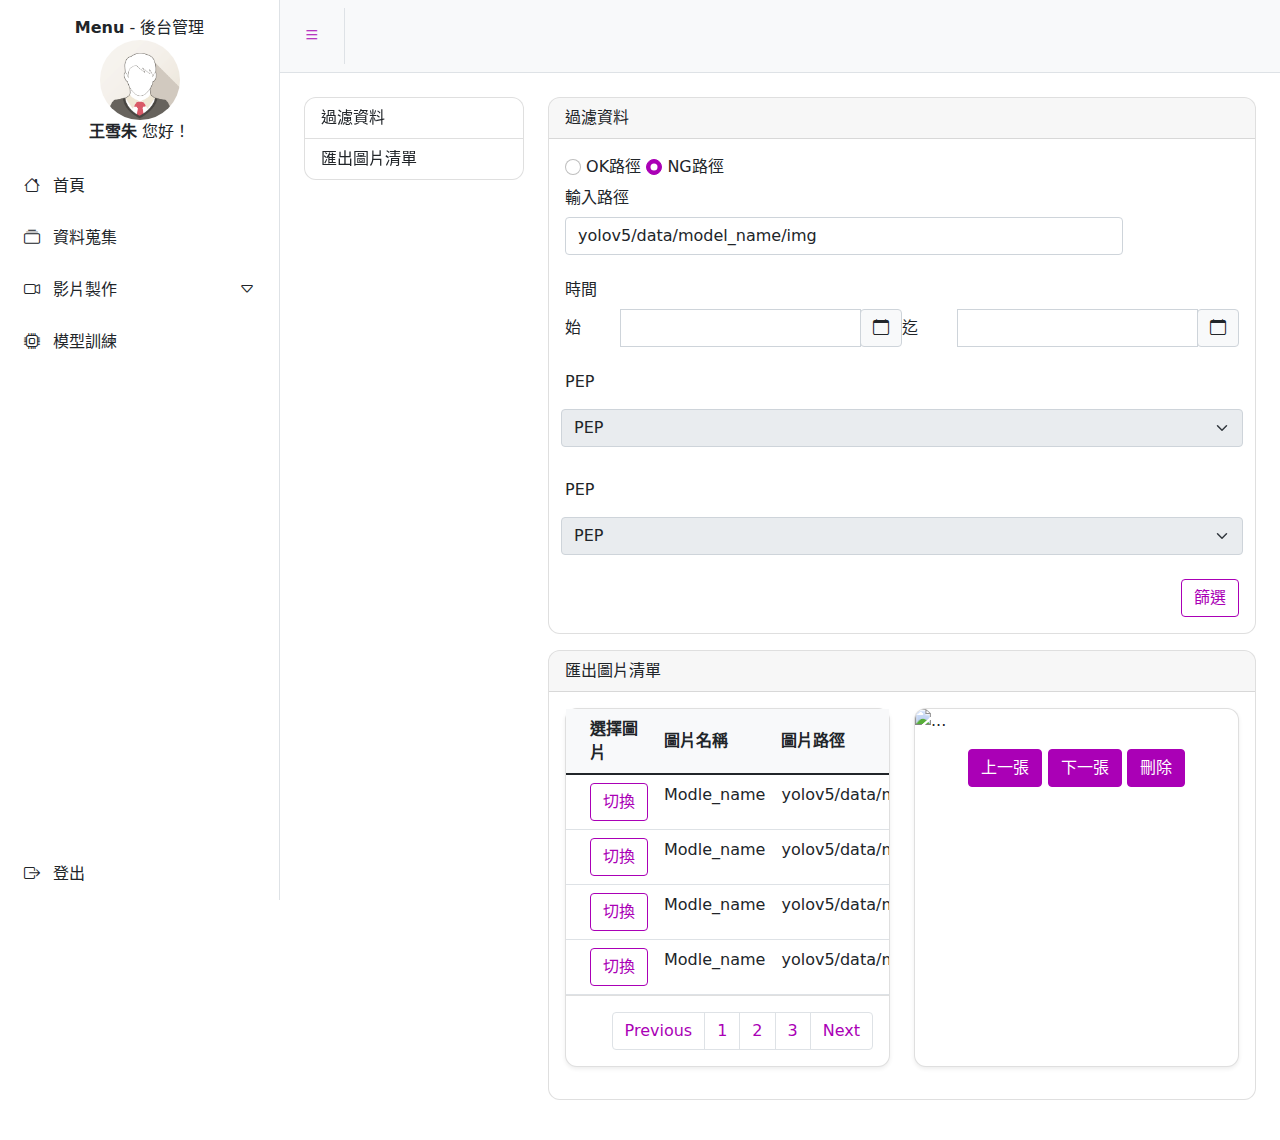
==== commit 4ad6712b: "[update] 新增datetime picker和前端時間篩選功能" ====
--- a/data_collect.html
+++ b/data_collect.html
@@ -6,6 +6,7 @@
     <meta name="viewport" content="width=device-width, initial-scale=1.0">
     <link rel="stylesheet" href="https://cdn.jsdelivr.net/npm/bootstrap@5.1.1/dist/css/bootstrap.min.css" rel="stylesheet" integrity="sha384-F3w7mX95PdgyTmZZMECAngseQB83DfGTowi0iMjiWaeVhAn4FJkqJByhZMI3AhiU" crossorigin="anonymous">
     <link rel="stylesheet" href="https://cdn.jsdelivr.net/npm/bootstrap-icons@1.6.1/font/bootstrap-icons.css">
+    <link rel="stylesheet" href="https://cdnjs.cloudflare.com/ajax/libs/bootstrap-datepicker/1.9.0/css/bootstrap-datepicker.min.css">
     <link rel="stylesheet" href="stylesheets/all.css">
     <title>Document</title>
 </head>
@@ -128,16 +129,54 @@
                     </div>
                 </div>
                 <div class="row mb-3">
+                  <label for="invoiceType" class="col-sm-2 col-form-label">時間</label>
+                  <div class="col-sm-12 d-flex">
+                    <div class="col-sm-6">
+                      <div class="input-group date datepicker">
+                        <label for="invoiceType" class="col-sm-2 col-form-label">始</label>
+                        <input type="text" class="form-control" onchange="onDateFilt()"/>
+                        <span class="input-group-append">
+                          <span class="input-group-text bg-light d-block">
+                            <i class="bi bi-calendar"></i>
+                          </span>
+                        </span>
+                      </div>
+                    </div>
+                    <div class="col-sm-6">
+                      <div class="input-group date datepicker">
+                        <label for="invoiceType" class="col-sm-2 col-form-label">迄</label>
+                        <input type="text" class="form-control" onchange="onDateFilt()"/>
+                        <span class="input-group-append">
+                          <span class="input-group-text bg-light d-block">
+                            <i class="bi bi-calendar"></i>
+                          </span>
+                        </span>
+                      </div>
+                    </div>
+                  </div>
+                  
+                  
+              </div>
+                <div class="row mb-3">
                     <label for="invoiceType" class="col-sm-2 col-form-label">PEP</label>
                     <div class="col-sm-12 p-2">
-                        <select name="" id="invoiceType" class="form-select">
+                        <select name="" id="invoiceType" class="form-select" disabled>
                         <option value="">PEP</option>
                         <option value="" selected>PEP</option>
                         <option value="">PEP</option>
                         </select>
                     </div>
                 </div>
-                
+                <div class="row mb-3">
+                  <label for="invoiceType" class="col-sm-2 col-form-label">PEP</label>
+                  <div class="col-sm-12 p-2">
+                      <select name="" id="invoiceType" class="form-select" disabled>
+                      <option value="">PEP</option>
+                      <option value="" selected>PEP</option>
+                      <option value="">PEP</option>
+                      </select>
+                  </div>
+              </div>
                 <div class="text-end">
                   <button type="button" class="btn btn-outline-primary">篩選</button>
                 </div>
@@ -237,7 +276,10 @@
     </main>
   </div>
 </div>
+
+    <script src="https://ajax.googleapis.com/ajax/libs/jquery/3.6.0/jquery.min.js"></script>
+    <script src="https://cdnjs.cloudflare.com/ajax/libs/bootstrap-datepicker/1.9.0/js/bootstrap-datepicker.min.js"></script>
+    <script src="https://cdn.jsdelivr.net/npm/bootstrap@5.1.1/dist/js/bootstrap.bundle.min.js" integrity="sha384-/bQdsTh/da6pkI1MST/rWKFNjaCP5gBSY4sEBT38Q/9RBh9AH40zEOg7Hlq2THRZ" crossorigin="anonymous"></script>
     <script type="text/javascript" src="public/js/index.js"></script>
-    <script src="https://cdn.jsdelivr.net/npm/bootstrap@5.1.1/dist/js/bootstrap.bundle.min.js" integrity="sha384-/bQdsTh/da6pkI1MST/rWKFNjaCP5gBSY4sEBT38Q/9RBh9AH40zEOg7Hlq2THRZ" crossorigin="anonymous"></script>
-</body>
+  </body>
 </html>